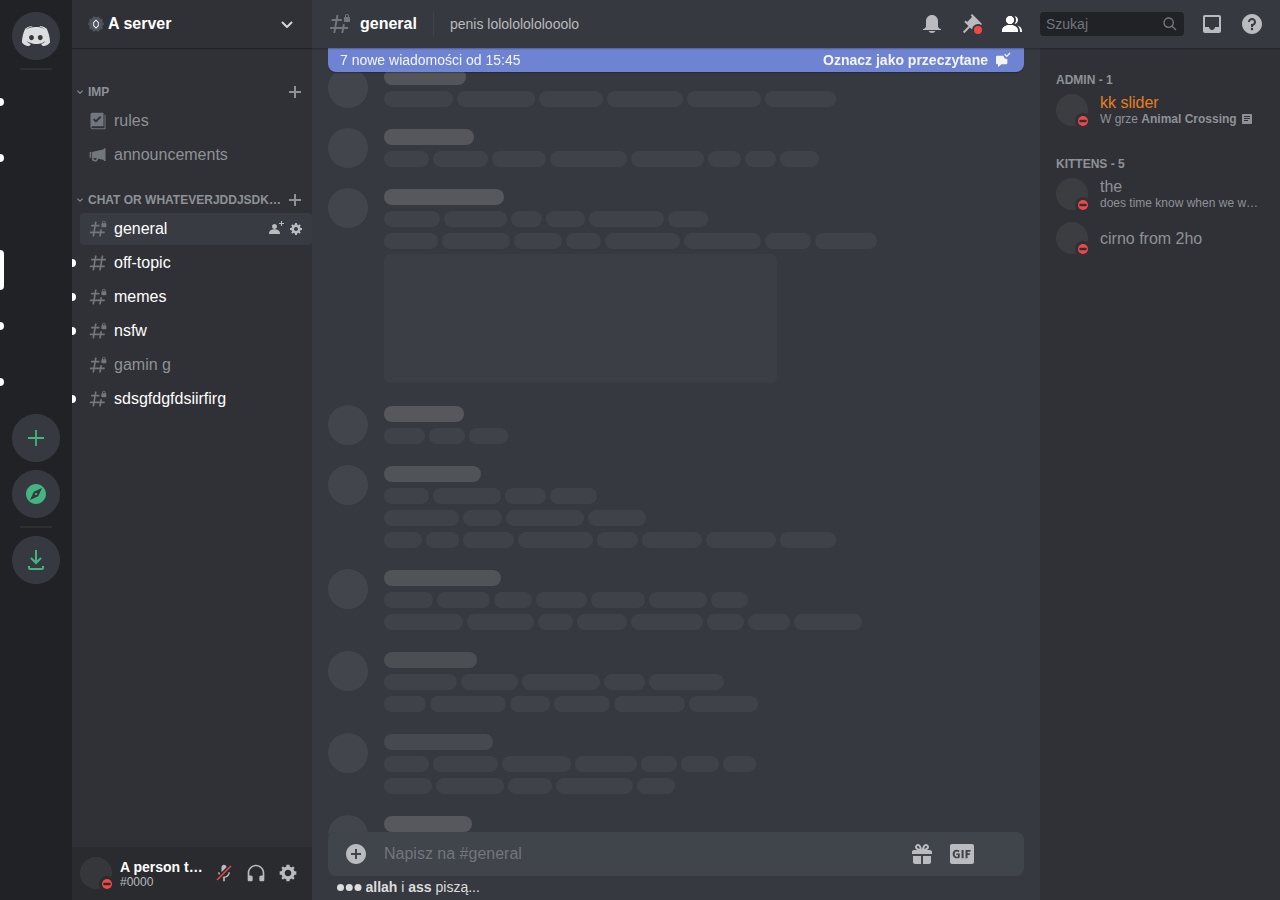
==== index.html @ 03fd3839 "Add files via upload" ====
<html style="font-size: 100%" class="full-motion theme-dark platform-web" data-rh="lang,style,class" lang="pl"><head>    <meta charset="utf-8">
    <meta content="width=device-width, initial-scale=1.0, maximum-scale=1, user-scalable=no" name="viewport">

    <!-- section:seometa -->
    <meta property="og:type" content="website">
    <meta property="og:site_name" content="Thiscord">
    <meta property="og:title" content="Thiscord - A New Way to Chat with Friends &amp; Communities">
    <meta property="og:description" content="Thiscord is the easiest way to communicate over voice, video, and text.  Chat, hang out, and stay close with your friends and communities."><meta property="og:image" content="./assets/banner.png">    <meta name="twitter:card" content="summary_large_image">
    <meta name="twitter:site" content="@Thiscord">
    <meta name="twitter:creator" content="@Thiscord">
    <!-- endsection -->
<link rel="stylesheet" href="0.e7748f007bf1c212897a.css">
<link rel="stylesheet" href="0.3ca5f64b5e0a1e3442a3.css">    <!-- section:title -->
    <title>#general</title>
    <!-- endsection -->
  <style data-emotion=""></style><script charset="utf-8" src="./assets/7c239d6e24c408e48fbf.js"></script><script charset="utf-8" src="./assets/e435ae4a3e01939d3317.js"></script><script charset="utf-8" src="./assets/89c0b098632aae2fc269.js"></script><script charset="utf-8" src="./assets/61c795a2381f1954f627.js"></script><script charset="utf-8" src="./assets/c9edb27abf38972c86e1.js"></script><script charset="utf-8" src="./assets/bcd9502af4425ff2505e.js"></script><script charset="utf-8" src="./assets/0b55af301a79abbf8b2b.js"></script><script charset="utf-8" src="./assets/f922c900ca04d5e0e042.js"></script><script charset="utf-8" src="./assets/f439440f28044a5ee03a.js"></script><script charset="utf-8" src="./assets/1455e11007c682b13a94.js"></script><script charset="utf-8" src="./assets/f5adeca1ab27303cfa9b.js"></script><script charset="utf-8" src="./assets/d5ed3ced7da26dd0bb86.js"></script><script charset="utf-8" src="./assets/eccf8c5d7948eb55501c.js"></script><link rel="icon" type="image/png" href="[data-uri]"></head>

  <body>
    <div id="app-mount" class="appMount-3lHmkl"><svg viewBox="0 0 1 1" style="position: absolute; pointer-events: none; top: -1px; left: -1px; width: 1px; height: 1px;" aria-hidden="true"><mask id="svg-mask-squircle" maskContentUnits="objectBoundingBox" viewBox="0 0 1 1"><path fill="white" d="M0 0.464C0 0.301585 0 0.220377 0.0316081 0.158343C0.0594114 0.103776 0.103776 0.0594114 0.158343 0.0316081C0.220377 0 0.301585 0 0.464 0H0.536C0.698415 0 0.779623 0 0.841657 0.0316081C0.896224 0.0594114 0.940589 0.103776 0.968392 0.158343C1 0.220377 1 0.301585 1 0.464V0.536C1 0.698415 1 0.779623 0.968392 0.841657C0.940589 0.896224 0.896224 0.940589 0.841657 0.968392C0.779623 1 0.698415 1 0.536 1H0.464C0.301585 1 0.220377 1 0.158343 0.968392C0.103776 0.940589 0.0594114 0.896224 0.0316081 0.841657C0 0.779623 0 0.698415 0 0.536V0.464Z"></path></mask><mask id="svg-mask-header-bar-badge" maskContentUnits="objectBoundingBox" viewBox="0 0 1 1"><rect fill="white" x="0" y="0" width="1" height="1"></rect><circle fill="black" cx="0.75" cy="0.75" r="0.25"></circle></mask><mask id="svg-mask-voice-user-summary-item" maskContentUnits="objectBoundingBox" viewBox="0 0 1 1"><rect fill="white" width="1" height="1"></rect><circle fill="black" cx="1.2083333333333333" cy="0.5" r="0.5416666666666666"></circle></mask><mask id="svg-mask-vertical-fade" maskContentUnits="objectBoundingBox" viewBox="0 0 1 1"><linearGradient id="svg-mask-vertical-fade-gradient" gradientTransform="rotate(90)" x1="0" x2="1" y1="0" y2="0"><stop offset="0%" stop-color="white"></stop><stop offset="100%" stop-color="black"></stop></linearGradient><rect fill="url(#svg-mask-vertical-fade-gradient)" x="0" y="0" width="1" height="1"></rect></mask><mask id="svg-mask-panel-button" maskContentUnits="objectBoundingBox" viewBox="0 0 1 1"><rect fill="white" x="0" y="0" width="1" height="1"></rect><circle fill="black" cx="0.75" cy="0.75" r="0.25"></circle></mask><mask id="svg-mask-channel-call-control-button" maskContentUnits="objectBoundingBox" viewBox="0 0 1 1"><circle fill="white" cx="0.5" cy="0.5" r="0.5"></circle><circle fill="black" cx="0.8214285714285714" cy="0.8214285714285714" r="0.25"></circle></mask><mask id="svg-mask-avatar-default" maskContentUnits="objectBoundingBox" viewBox="0 0 1 1"><circle fill="white" cx="0.5" cy="0.5" r="0.5"></circle></mask><mask id="svg-mask-avatar-status-round-16" maskContentUnits="objectBoundingBox" viewBox="0 0 1 1"><circle fill="white" cx="0.5" cy="0.5" r="0.5"></circle><circle fill="black" cx="0.8125" cy="0.8125" r="0.3125"></circle></mask><mask id="svg-mask-avatar-status-mobile-16" maskContentUnits="objectBoundingBox" viewBox="0 0 1 1"><circle fill="white" cx="0.5" cy="0.5" r="0.5"></circle><rect fill="black" x="0.5" y="0.3125" width="0.625" height="0.8125" rx="0.1625" ry="0.1625"></rect></mask><mask id="svg-mask-avatar-status-typing-16" maskContentUnits="objectBoundingBox" viewBox="0 0 1 1"><circle fill="white" cx="0.5" cy="0.5" r="0.5"></circle><rect fill="black" x="0.21875" y="0.5" width="1.1875" height="0.625" rx="0.3125" ry="0.3125"></rect></mask><mask id="svg-mask-avatar-status-round-24" maskContentUnits="objectBoundingBox" viewBox="0 0 1 1"><circle fill="white" cx="0.5" cy="0.5" r="0.5"></circle><circle fill="black" cx="0.8333333333333334" cy="0.8333333333333334" r="0.2916666666666667"></circle></mask><mask id="svg-mask-avatar-status-mobile-24" maskContentUnits="objectBoundingBox" viewBox="0 0 1 1"><circle fill="white" cx="0.5" cy="0.5" r="0.5"></circle><rect fill="black" x="0.5416666666666666" y="0.375" width="0.5833333333333334" height="0.75" rx="0.15" ry="0.15"></rect></mask><mask id="svg-mask-avatar-status-typing-24" maskContentUnits="objectBoundingBox" viewBox="0 0 1 1"><circle fill="white" cx="0.5" cy="0.5" r="0.5"></circle><rect fill="black" x="0.2916666666666667" y="0.5416666666666666" width="1.0833333333333333" height="0.5833333333333334" rx="0.2916666666666667" ry="0.2916666666666667"></rect></mask><mask id="svg-mask-avatar-status-round-32" maskContentUnits="objectBoundingBox" viewBox="0 0 1 1"><circle fill="white" cx="0.5" cy="0.5" r="0.5"></circle><circle fill="black" cx="0.84375" cy="0.84375" r="0.25"></circle></mask><mask id="svg-mask-avatar-status-mobile-32" maskContentUnits="objectBoundingBox" viewBox="0 0 1 1"><circle fill="white" cx="0.5" cy="0.5" r="0.5"></circle><rect fill="black" x="0.59375" y="0.4375" width="0.5" height="0.65625" rx="0.13125" ry="0.13125"></rect></mask><mask id="svg-mask-avatar-status-typing-32" maskContentUnits="objectBoundingBox" viewBox="0 0 1 1"><circle fill="white" cx="0.5" cy="0.5" r="0.5"></circle><rect fill="black" x="0.359375" y="0.59375" width="0.96875" height="0.5" rx="0.25" ry="0.25"></rect></mask><mask id="svg-mask-avatar-status-round-40" maskContentUnits="objectBoundingBox" viewBox="0 0 1 1"><circle fill="white" cx="0.5" cy="0.5" r="0.5"></circle><circle fill="black" cx="0.85" cy="0.85" r="0.25"></circle></mask><mask id="svg-mask-avatar-status-mobile-40" maskContentUnits="objectBoundingBox" viewBox="0 0 1 1"><circle fill="white" cx="0.5" cy="0.5" r="0.5"></circle><rect fill="black" x="0.6" y="0.45" width="0.5" height="0.65" rx="0.13" ry="0.13"></rect></mask><mask id="svg-mask-avatar-status-typing-40" maskContentUnits="objectBoundingBox" viewBox="0 0 1 1"><circle fill="white" cx="0.5" cy="0.5" r="0.5"></circle><rect fill="black" x="0.375" y="0.6" width="0.95" height="0.5" rx="0.25" ry="0.25"></rect></mask><mask id="svg-mask-avatar-status-round-80" maskContentUnits="objectBoundingBox" viewBox="0 0 1 1"><circle fill="white" cx="0.5" cy="0.5" r="0.5"></circle><circle fill="black" cx="0.85" cy="0.85" r="0.175"></circle></mask><mask id="svg-mask-avatar-status-mobile-80" maskContentUnits="objectBoundingBox" viewBox="0 0 1 1"><circle fill="white" cx="0.5" cy="0.5" r="0.5"></circle><rect fill="black" x="0.675" y="0.575" width="0.35" height="0.45" rx="0.09" ry="0.09"></rect></mask><mask id="svg-mask-avatar-status-typing-80" maskContentUnits="objectBoundingBox" viewBox="0 0 1 1"><circle fill="white" cx="0.5" cy="0.5" r="0.5"></circle><rect fill="black" x="0.525" y="0.675" width="0.65" height="0.35" rx="0.175" ry="0.175"></rect></mask><mask id="svg-mask-avatar-status-round-120" maskContentUnits="objectBoundingBox" viewBox="0 0 1 1"><circle fill="white" cx="0.5" cy="0.5" r="0.5"></circle><circle fill="black" cx="0.8333333333333334" cy="0.8333333333333334" r="0.16666666666666666"></circle></mask><mask id="svg-mask-avatar-status-mobile-120" maskContentUnits="objectBoundingBox" viewBox="0 0 1 1"><circle fill="white" cx="0.5" cy="0.5" r="0.5"></circle><rect fill="black" x="0.6666666666666666" y="0.5666666666666667" width="0.3333333333333333" height="0.43333333333333335" rx="0.08666666666666667" ry="0.08666666666666667"></rect></mask><mask id="svg-mask-avatar-status-typing-120" maskContentUnits="objectBoundingBox" viewBox="0 0 1 1"><circle fill="white" cx="0.5" cy="0.5" r="0.5"></circle><rect fill="black" x="0.5166666666666667" y="0.6666666666666666" width="0.6333333333333333" height="0.3333333333333333" rx="0.16666666666666666" ry="0.16666666666666666"></rect></mask><mask id="svg-mask-status-online-mobile" maskContentUnits="objectBoundingBox" viewBox="0 0 1 1"><rect fill="white" x="0" y="0" width="1" height="1" rx="0.1875" ry="0.125"></rect><rect fill="black" x="0.125" y="0.16666666666666666" width="0.75" height="0.5"></rect><ellipse fill="black" cx="0.5" cy="0.8333333333333334" rx="0.125" ry="0.08333333333333333"></ellipse></mask><mask id="svg-mask-status-online" maskContentUnits="objectBoundingBox" viewBox="0 0 1 1"><circle fill="white" cx="0.5" cy="0.5" r="0.5"></circle></mask><mask id="svg-mask-status-idle" maskContentUnits="objectBoundingBox" viewBox="0 0 1 1"><circle fill="white" cx="0.5" cy="0.5" r="0.5"></circle><circle fill="black" cx="0.25" cy="0.25" r="0.375"></circle></mask><mask id="svg-mask-status-dnd" maskContentUnits="objectBoundingBox" viewBox="0 0 1 1"><circle fill="white" cx="0.5" cy="0.5" r="0.5"></circle><rect fill="black" x="0.125" y="0.375" width="0.75" height="0.25" rx="0.125" ry="0.125"></rect></mask><mask id="svg-mask-status-offline" maskContentUnits="objectBoundingBox" viewBox="0 0 1 1"><circle fill="white" cx="0.5" cy="0.5" r="0.5"></circle><circle fill="black" cx="0.5" cy="0.5" r="0.25"></circle></mask><mask id="svg-mask-status-streaming" maskContentUnits="objectBoundingBox" viewBox="0 0 1 1"><circle fill="white" cx="0.5" cy="0.5" r="0.5"></circle><polygon fill="black" points="0.35,0.25 0.78301275,0.5 0.35,0.75"></polygon></mask><mask id="svg-mask-status-typing" maskContentUnits="objectBoundingBox" viewBox="0 0 1 1"><rect fill="white" cx="0" cy="0" width="1" height="1" ry="0.5" rx="0.2"></rect></mask><mask id="svg-mask-avatar-voice-call-80" maskContentUnits="objectBoundingBox" viewBox="0 0 1 1"><circle fill="white" cx="0.5" cy="0.5" r="0.5"></circle><circle fill="black" cx="0.85" cy="0.85" r="0.2"></circle></mask><mask id="svg-mask-sticker-rounded-rect" maskContentUnits="objectBoundingBox" viewBox="0 0 1 1"><path d="M0 0.26087C0 0.137894 0 0.0764069 0.0382035 0.0382035C0.0764069 0 0.137894 0 0.26087 0H0.73913C0.862106 0 0.923593 0 0.961797 0.0382035C1 0.0764069 1 0.137894 1 0.26087V0.73913C1 0.862106 1 0.923593 0.961797 0.961797C0.923593 1 0.862106 1 0.73913 1H0.26087C0.137894 1 0.0764069 1 0.0382035 0.961797C0 0.923593 0 0.862106 0 0.73913V0.26087Z" fill="white"></path></mask><mask id="svg-mask-chat-input-button-notification" maskContentUnits="objectBoundingBox" viewBox="0 0 1 1"><rect width="1" height="1" fill="white"></rect><circle cx="0.85" cy="0.85" r="0.25" fill="black"></circle></mask><mask id="svg-mask-sticker-shop-notification" maskContentUnits="objectBoundingBox" viewBox="0 0 1 1"><rect width="1" height="1" fill="white"></rect><circle cx="0.9" cy="0.9" r="0.5" fill="black"></circle></mask></svg><svg viewBox="0 0 1 1" style="position: absolute; pointer-events: none; top: -1px; left: -1px; width: 1px; height: 1px;" aria-hidden="true"><linearGradient id="bd1423a5-b748-4c27-b50b-d2b8ad9e6266"><stop stop-color="#738ef5"></stop><stop offset="1" stop-color="#b3aeff"></stop></linearGradient><linearGradient id="91e36945-c135-4ef6-9eb2-62bb76d18378"><stop stop-color="#b473f5"></stop><stop offset="1" stop-color="#e292aa"></stop></linearGradient><linearGradient id="cd86b80a-d62f-44d9-9fab-55e854cc5508"><stop stop-color="#3e70dd"></stop><stop offset="1" stop-color="#b377f3"></stop></linearGradient></svg><div style="position: fixed; opacity: 0; pointer-events: none;"></div><div class="app-1q1i1E"><div class="app-2rEoOp"><div class="bg-h5JY_x"></div><div class="layers-3iHuyZ layers-3q14ss"><div aria-hidden="false" class="layer-3QrUeG baseLayer-35bLyl"><div class="container-2lgZY8"><nav class="wrapper-1Rf91z guilds-1SWlCJ" aria-label="Pasek boczny serwerów"><ul role="tree" tabindex="0" data-list-id="guildsnav" aria-orientation="vertical" data-jump-section="global" class="tree-3tCaw8"><div class="unreadMentionsIndicatorTop-gA6RCh"><div class="bar-30k2ka unreadMentionsBar-1VrBNe unread-1xRYoj active-1SSsBb" aria-hidden="true" style="transform: translateY(-180%);"><span class="text-2e2ZyG"></span></div></div><div class="scroller-2TZvBN none-2Eo-qx scrollerBase-289Jih" style="overflow: hidden scroll; padding-right: 0px;" dir="ltr"><div class="tutorialContainer-1v44GL"><div class="listItem-2P_4kh"><div class="pill-2uzAFe wrapper-sa6paO" aria-hidden="true"></div><div class="listItemWrapper-3X98Pc"><div class="wrapper-25eVIn"><svg width="48" height="48" viewBox="0 0 48 48" class="svg-1X37T1" overflow="visible"><defs><g id="1c1576d0-3802-4a6e-b84e-0db7c99e9bb4-blob_mask"><path d="M48 24C48 37.2548 37.2548 48 24 48C10.7452 48 0 37.2548 0 24C0 10.7452 10.7452 0 24 0C37.2548 0 48 10.7452 48 24Z"></path></g><g id="1c1576d0-3802-4a6e-b84e-0db7c99e9bb4-upper_badge_masks"><rect x="28" y="-4" width="24" height="24" rx="12" ry="12" transform="translate(20 -20)"></rect></g><g id="1c1576d0-3802-4a6e-b84e-0db7c99e9bb4-lower_badge_masks"><rect x="28" y="28" width="24" height="24" rx="12" ry="12" transform="translate(20 20)"></rect></g></defs><mask id="1c1576d0-3802-4a6e-b84e-0db7c99e9bb4" fill="black" x="0" y="0" width="48" height="48"><use href="#1c1576d0-3802-4a6e-b84e-0db7c99e9bb4-blob_mask" fill="white"></use><use href="#1c1576d0-3802-4a6e-b84e-0db7c99e9bb4-upper_badge_masks" fill="black"></use><use href="#1c1576d0-3802-4a6e-b84e-0db7c99e9bb4-lower_badge_masks" fill="black"></use></mask><mask id="1c1576d0-3802-4a6e-b84e-0db7c99e9bb4-stroke_mask"><rect width="150%" height="150%" x="-25%" y="-25%" fill="white"></rect><use href="#1c1576d0-3802-4a6e-b84e-0db7c99e9bb4-upper_badge_masks" fill="black"></use><use href="#1c1576d0-3802-4a6e-b84e-0db7c99e9bb4-lower_badge_masks" fill="black"></use></mask><foreignObject mask="url(#1c1576d0-3802-4a6e-b84e-0db7c99e9bb4)" x="0" y="0" width="48" height="48"><div class="wrapper-1BJsBx" role="listitem" data-list-item-id="guildsnav___home" tabindex="-1" href="/channels/@me" aria-label="Strona główna"><div class="childWrapper-anI2G9"><svg class="homeIcon-tEMBK1" aria-hidden="false" width="28" height="20" viewBox="0 0 28 20"><path fill="currentColor" d="M20.6644 20C20.6644 20 19.8014 18.9762 19.0822 18.0714C22.2226 17.1905 23.4212 15.2381 23.4212 15.2381C22.4384 15.881 21.5034 16.3334 20.6644 16.6429C19.4658 17.1429 18.3151 17.4762 17.1884 17.6667C14.887 18.0953 12.7774 17.9762 10.9795 17.6429C9.61301 17.381 8.43836 17 7.45548 16.6191C6.90411 16.4048 6.30479 16.1429 5.70548 15.8096C5.63356 15.7619 5.56164 15.7381 5.48973 15.6905C5.44178 15.6667 5.41781 15.6429 5.39384 15.6191C4.96233 15.381 4.7226 15.2143 4.7226 15.2143C4.7226 15.2143 5.87329 17.1191 8.91781 18.0238C8.19863 18.9286 7.31164 20 7.31164 20C2.0137 19.8333 0 16.381 0 16.381C0 8.7144 3.45205 2.50017 3.45205 2.50017C6.90411 -0.07123 10.1884 0.000197861 10.1884 0.000197861L10.4281 0.285909C6.11301 1.52399 4.12329 3.40493 4.12329 3.40493C4.12329 3.40493 4.65068 3.11921 5.53767 2.71446C8.10274 1.59542 10.1404 1.2859 10.9795 1.21447C11.1233 1.19066 11.2432 1.16685 11.387 1.16685C12.8493 0.976379 14.5034 0.92876 16.2295 1.11923C18.5068 1.38114 20.9521 2.0478 23.4452 3.40493C23.4452 3.40493 21.5514 1.61923 17.476 0.381146L17.8116 0.000197861C17.8116 0.000197861 21.0959 -0.07123 24.5479 2.50017C24.5479 2.50017 28 8.7144 28 16.381C28 16.381 25.9623 19.8333 20.6644 20ZM9.51712 8.88106C8.15068 8.88106 7.07192 10.0715 7.07192 11.5239C7.07192 12.9763 8.17466 14.1667 9.51712 14.1667C10.8836 14.1667 11.9623 12.9763 11.9623 11.5239C11.9863 10.0715 10.8836 8.88106 9.51712 8.88106ZM18.2671 8.88106C16.9007 8.88106 15.8219 10.0715 15.8219 11.5239C15.8219 12.9763 16.9247 14.1667 18.2671 14.1667C19.6336 14.1667 20.7123 12.9763 20.7123 11.5239C20.7123 10.0715 19.6336 8.88106 18.2671 8.88106Z"></path></svg></div></div></foreignObject></svg></div></div></div></div><div class="listItem-2P_4kh"><div class="guildSeparator-3s64Iy"></div></div><div aria-label="Serwery"><div class="listItem-2P_4kh"><div class="pill-31IEus wrapper-sa6paO" aria-hidden="true"><span class="item-2hkk8m" style="opacity: 1; height: 8px; transform: none;"></span></div><div><div class="blobContainer-239gwq" draggable="true"><div class="wrapper-25eVIn"><svg width="48" height="48" viewBox="0 0 48 48" class="svg-1X37T1" overflow="visible"><defs><g id="1f2de2bf-51d3-43b0-a987-b7856248f793-blob_mask"><path d="M48 24C48 37.2548 37.2548 48 24 48C10.7452 48 0 37.2548 0 24C0 10.7452 10.7452 0 24 0C37.2548 0 48 10.7452 48 24Z"></path></g><g id="1f2de2bf-51d3-43b0-a987-b7856248f793-upper_badge_masks"><rect x="28" y="-4" width="24" height="24" rx="12" ry="12" transform="translate(20 -20)"></rect></g><g id="1f2de2bf-51d3-43b0-a987-b7856248f793-lower_badge_masks"><rect x="28" y="28" width="24" height="24" rx="12" ry="12" transform="translate(20 20)"></rect></g></defs><mask id="1f2de2bf-51d3-43b0-a987-b7856248f793" fill="black" x="0" y="0" width="48" height="48"><use href="#1f2de2bf-51d3-43b0-a987-b7856248f793-blob_mask" fill="white"></use><use href="#1f2de2bf-51d3-43b0-a987-b7856248f793-upper_badge_masks" fill="black"></use><use href="#1f2de2bf-51d3-43b0-a987-b7856248f793-lower_badge_masks" fill="black"></use></mask><mask id="1f2de2bf-51d3-43b0-a987-b7856248f793-stroke_mask"><rect width="150%" height="150%" x="-25%" y="-25%" fill="white"></rect><use href="#1f2de2bf-51d3-43b0-a987-b7856248f793-upper_badge_masks" fill="black"></use><use href="#1f2de2bf-51d3-43b0-a987-b7856248f793-lower_badge_masks" fill="black"></use></mask><foreignObject mask="url(#1f2de2bf-51d3-43b0-a987-b7856248f793)" x="0" y="0" width="48" height="48"><div class="wrapper-1BJsBx" role="treeitem" data-list-item-id="guildsnav___529415233899593732" tabindex="-1" href="/channels/529415233899593732/724055819548622968" aria-label="server"><img class="icon-27yU2q" alt="" aria-hidden="true" src="./assets/Yellow.png" width="48" height="48"></div></foreignObject></svg></div></div></div><div class="wrapper-2B2Wx1" aria-hidden="true"><span class="edge-1OJQxL"></span><span class="middle-3rAgAl"></span><span class="edge-1OJQxL"></span></div></div><div class="listItem-2P_4kh"><div class="pill-31IEus wrapper-sa6paO" aria-hidden="true"><span class="item-2hkk8m" style="opacity: 1; height: 8px; transform: none;"></span></div><div><div class="blobContainer-239gwq" draggable="true"><div class="wrapper-25eVIn"><svg width="48" height="48" viewBox="0 0 48 48" class="svg-1X37T1" overflow="visible"><defs><g id="2cd8d07e-49d7-40bc-a558-641d0ef4073a-blob_mask"><path d="M48 24C48 37.2548 37.2548 48 24 48C10.7452 48 0 37.2548 0 24C0 10.7452 10.7452 0 24 0C37.2548 0 48 10.7452 48 24Z"></path></g><g id="2cd8d07e-49d7-40bc-a558-641d0ef4073a-upper_badge_masks"><rect x="28" y="-4" width="24" height="24" rx="12" ry="12" transform="translate(20 -20)"></rect></g><g id="2cd8d07e-49d7-40bc-a558-641d0ef4073a-lower_badge_masks"><rect x="28" y="28" width="24" height="24" rx="12" ry="12" transform="translate(20 20)"></rect></g></defs><mask id="2cd8d07e-49d7-40bc-a558-641d0ef4073a" fill="black" x="0" y="0" width="48" height="48"><use href="#2cd8d07e-49d7-40bc-a558-641d0ef4073a-blob_mask" fill="white"></use><use href="#2cd8d07e-49d7-40bc-a558-641d0ef4073a-upper_badge_masks" fill="black"></use><use href="#2cd8d07e-49d7-40bc-a558-641d0ef4073a-lower_badge_masks" fill="black"></use></mask><mask id="2cd8d07e-49d7-40bc-a558-641d0ef4073a-stroke_mask"><rect width="150%" height="150%" x="-25%" y="-25%" fill="white"></rect><use href="#2cd8d07e-49d7-40bc-a558-641d0ef4073a-upper_badge_masks" fill="black"></use><use href="#2cd8d07e-49d7-40bc-a558-641d0ef4073a-lower_badge_masks" fill="black"></use></mask><foreignObject mask="url(#2cd8d07e-49d7-40bc-a558-641d0ef4073a)" x="0" y="0" width="48" height="48"><div class="wrapper-1BJsBx" role="treeitem" data-list-item-id="guildsnav___808067102074339338" tabindex="-1" href="/channels/808067102074339338/808366154330538045" aria-label="server"><img class="icon-27yU2q" alt="" aria-hidden="true" src="./assets/Yellow.png" width="48" height="48"></div></foreignObject></svg></div></div></div><div class="wrapper-2B2Wx1" aria-hidden="true"><span class="edge-1OJQxL"></span><span class="middle-3rAgAl"></span><span class="edge-1OJQxL"></span></div></div><div class="listItem-2P_4kh"><div class="pill-31IEus wrapper-sa6paO" aria-hidden="true"></div><div><div class="blobContainer-239gwq" draggable="true"><div class="wrapper-25eVIn"><svg width="48" height="48" viewBox="0 0 48 48" class="svg-1X37T1" overflow="visible"><defs><g id="33e401e4-fc95-4946-9b40-6c0e935b7471-blob_mask"><path d="M48 24C48 37.2548 37.2548 48 24 48C10.7452 48 0 37.2548 0 24C0 10.7452 10.7452 0 24 0C37.2548 0 48 10.7452 48 24Z"></path></g><g id="33e401e4-fc95-4946-9b40-6c0e935b7471-upper_badge_masks"><rect x="28" y="-4" width="24" height="24" rx="12" ry="12" transform="translate(20 -20)"></rect></g><g id="33e401e4-fc95-4946-9b40-6c0e935b7471-lower_badge_masks"><rect x="28" y="28" width="24" height="24" rx="12" ry="12" transform="translate(20 20)"></rect></g></defs><mask id="33e401e4-fc95-4946-9b40-6c0e935b7471" fill="black" x="0" y="0" width="48" height="48"><use href="#33e401e4-fc95-4946-9b40-6c0e935b7471-blob_mask" fill="white"></use><use href="#33e401e4-fc95-4946-9b40-6c0e935b7471-upper_badge_masks" fill="black"></use><use href="#33e401e4-fc95-4946-9b40-6c0e935b7471-lower_badge_masks" fill="black"></use></mask><mask id="33e401e4-fc95-4946-9b40-6c0e935b7471-stroke_mask"><rect width="150%" height="150%" x="-25%" y="-25%" fill="white"></rect><use href="#33e401e4-fc95-4946-9b40-6c0e935b7471-upper_badge_masks" fill="black"></use><use href="#33e401e4-fc95-4946-9b40-6c0e935b7471-lower_badge_masks" fill="black"></use></mask><foreignObject mask="url(#33e401e4-fc95-4946-9b40-6c0e935b7471)" x="0" y="0" width="48" height="48"><div class="wrapper-1BJsBx" role="treeitem" data-list-item-id="guildsnav___778332962897920040" tabindex="-1" href="/channels/778332962897920040/778334151447281714" aria-label="server"><img class="icon-27yU2q" alt="" aria-hidden="true" src="./assets/Yellow.png" width="48" height="48"></div></foreignObject></svg></div></div></div><div class="wrapper-2B2Wx1" aria-hidden="true"><span class="edge-1OJQxL"></span><span class="middle-3rAgAl"></span><span class="edge-1OJQxL"></span></div></div><div class="listItem-2P_4kh"><div class="pill-31IEus wrapper-sa6paO" aria-hidden="true"><span class="item-2hkk8m" style="opacity: 1; height: 40px; transform: none;"></span></div><div><div class="blobContainer-239gwq" draggable="true"><div class="wrapper-25eVIn"><svg width="48" height="48" viewBox="0 0 48 48" class="svg-1X37T1" overflow="visible"><defs><g id="59278ecb-9dce-4469-8afe-17d8858e7556-blob_mask"><path d="M0 24C0 16.5449 0 12.8174 1.21793 9.87706C2.84183 5.95662 5.95662 2.84183 9.87706 1.21793C12.8174 0 16.5449 0 24 0C31.4551 0 35.1826 0 38.1229 1.21793C42.0434 2.84183 45.1582 5.95662 46.7821 9.87706C48 12.8174 48 16.5449 48 24C48 31.4551 48 35.1826 46.7821 38.1229C45.1582 42.0434 42.0434 45.1582 38.1229 46.7821C35.1826 48 31.4551 48 24 48C16.5449 48 12.8174 48 9.87706 46.7821C5.95662 45.1582 2.84183 42.0434 1.21793 38.1229C0 35.1826 0 31.4551 0 24Z"></path></g><g id="59278ecb-9dce-4469-8afe-17d8858e7556-upper_badge_masks"><rect x="28" y="-4" width="24" height="24" rx="12" ry="12" transform="translate(20 -20)"></rect></g><g id="59278ecb-9dce-4469-8afe-17d8858e7556-lower_badge_masks"><rect x="28" y="28" width="24" height="24" rx="12" ry="12" transform="translate(20 20)"></rect></g></defs><mask id="59278ecb-9dce-4469-8afe-17d8858e7556" fill="black" x="0" y="0" width="48" height="48"><use href="#59278ecb-9dce-4469-8afe-17d8858e7556-blob_mask" fill="white"></use><use href="#59278ecb-9dce-4469-8afe-17d8858e7556-upper_badge_masks" fill="black"></use><use href="#59278ecb-9dce-4469-8afe-17d8858e7556-lower_badge_masks" fill="black"></use></mask><mask id="59278ecb-9dce-4469-8afe-17d8858e7556-stroke_mask"><rect width="150%" height="150%" x="-25%" y="-25%" fill="white"></rect><use href="#59278ecb-9dce-4469-8afe-17d8858e7556-upper_badge_masks" fill="black"></use><use href="#59278ecb-9dce-4469-8afe-17d8858e7556-lower_badge_masks" fill="black"></use></mask><foreignObject mask="url(#59278ecb-9dce-4469-8afe-17d8858e7556)" x="0" y="0" width="48" height="48"><div class="wrapper-1BJsBx selected-bZ3Lue" role="treeitem" data-list-item-id="guildsnav___777384344523505694" tabindex="-1" aria-label=" A server" href="#"><img class="icon-27yU2q" alt="" aria-hidden="true" src="./assets/Yellow.png" width="48" height="48"></div></foreignObject></svg></div></div></div><div class="wrapper-2B2Wx1" aria-hidden="true"><span class="edge-1OJQxL"></span><span class="middle-3rAgAl"></span><span class="edge-1OJQxL"></span></div></div><div class="listItem-2P_4kh"><div class="pill-31IEus wrapper-sa6paO" aria-hidden="true"><span class="item-2hkk8m" style="opacity: 1; height: 8px; transform: none;"></span></div><div><div class="blobContainer-239gwq" draggable="true"><div class="wrapper-25eVIn"><svg width="48" height="48" viewBox="0 0 48 48" class="svg-1X37T1" overflow="visible"><defs><g id="404d2ca6-b2ab-40e5-b899-1b21c91e4365-blob_mask"><path d="M48 24C48 37.2548 37.2548 48 24 48C10.7452 48 0 37.2548 0 24C0 10.7452 10.7452 0 24 0C37.2548 0 48 10.7452 48 24Z"></path></g><g id="404d2ca6-b2ab-40e5-b899-1b21c91e4365-upper_badge_masks"><rect x="28" y="-4" width="24" height="24" rx="12" ry="12" transform="translate(20 -20)"></rect></g><g id="404d2ca6-b2ab-40e5-b899-1b21c91e4365-lower_badge_masks"><rect x="28" y="28" width="24" height="24" rx="12" ry="12" transform="translate(20 20)"></rect></g></defs><mask id="404d2ca6-b2ab-40e5-b899-1b21c91e4365" fill="black" x="0" y="0" width="48" height="48"><use href="#404d2ca6-b2ab-40e5-b899-1b21c91e4365-blob_mask" fill="white"></use><use href="#404d2ca6-b2ab-40e5-b899-1b21c91e4365-upper_badge_masks" fill="black"></use><use href="#404d2ca6-b2ab-40e5-b899-1b21c91e4365-lower_badge_masks" fill="black"></use></mask><mask id="404d2ca6-b2ab-40e5-b899-1b21c91e4365-stroke_mask"><rect width="150%" height="150%" x="-25%" y="-25%" fill="white"></rect><use href="#404d2ca6-b2ab-40e5-b899-1b21c91e4365-upper_badge_masks" fill="black"></use><use href="#404d2ca6-b2ab-40e5-b899-1b21c91e4365-lower_badge_masks" fill="black"></use></mask><foreignObject mask="url(#404d2ca6-b2ab-40e5-b899-1b21c91e4365)" x="0" y="0" width="48" height="48"><div class="wrapper-1BJsBx" role="treeitem" data-list-item-id="guildsnav___627764286785060897" tabindex="-1" href="/channels/627764286785060897/627764286785060899" aria-label="server"><img class="icon-27yU2q" alt="" aria-hidden="true" src="./assets/Yellow.png" width="48" height="48"></div></foreignObject></svg></div></div></div><div class="wrapper-2B2Wx1" aria-hidden="true"><span class="edge-1OJQxL"></span><span class="middle-3rAgAl"></span><span class="edge-1OJQxL"></span></div></div><div class="listItem-2P_4kh"><div class="pill-31IEus wrapper-sa6paO" aria-hidden="true"><span class="item-2hkk8m" style="opacity: 1; height: 8px; transform: none;"></span></div><div><div class="blobContainer-239gwq" draggable="true"><div class="wrapper-25eVIn"><svg width="48" height="48" viewBox="0 0 48 48" class="svg-1X37T1" overflow="visible"><defs><g id="2fa05b66-70a1-4004-ac49-b908fc53f8be-blob_mask"><path d="M48 24C48 37.2548 37.2548 48 24 48C10.7452 48 0 37.2548 0 24C0 10.7452 10.7452 0 24 0C37.2548 0 48 10.7452 48 24Z"></path></g><g id="2fa05b66-70a1-4004-ac49-b908fc53f8be-upper_badge_masks"><rect x="28" y="-4" width="24" height="24" rx="12" ry="12" transform="translate(20 -20)"></rect></g><g id="2fa05b66-70a1-4004-ac49-b908fc53f8be-lower_badge_masks"><rect x="28" y="28" width="24" height="24" rx="12" ry="12" transform="translate(20 20)"></rect></g></defs><mask id="2fa05b66-70a1-4004-ac49-b908fc53f8be" fill="black" x="0" y="0" width="48" height="48"><use href="#2fa05b66-70a1-4004-ac49-b908fc53f8be-blob_mask" fill="white"></use><use href="#2fa05b66-70a1-4004-ac49-b908fc53f8be-upper_badge_masks" fill="black"></use><use href="#2fa05b66-70a1-4004-ac49-b908fc53f8be-lower_badge_masks" fill="black"></use></mask><mask id="2fa05b66-70a1-4004-ac49-b908fc53f8be-stroke_mask"><rect width="150%" height="150%" x="-25%" y="-25%" fill="white"></rect><use href="#2fa05b66-70a1-4004-ac49-b908fc53f8be-upper_badge_masks" fill="black"></use><use href="#2fa05b66-70a1-4004-ac49-b908fc53f8be-lower_badge_masks" fill="black"></use></mask><foreignObject mask="url(#2fa05b66-70a1-4004-ac49-b908fc53f8be)" x="0" y="0" width="48" height="48"><div class="wrapper-1BJsBx" role="treeitem" data-list-item-id="guildsnav___745349223561822369" tabindex="-1" href="/channels/745349223561822369/746083202371944520" aria-label="server"><img class="icon-27yU2q" alt="" aria-hidden="true" src="./assets/Yellow.png" width="48" height="48"></div></foreignObject></svg></div></div></div><div class="wrapper-2B2Wx1" aria-hidden="true"><span class="edge-1OJQxL"></span><span class="middle-3rAgAl"></span><span class="edge-1OJQxL"></span></div></div></div><div class="tutorialContainer-SGrQ1h"><div class="listItem-2P_4kh"><div class="pill-3YxEhL"><div class="wrapper-sa6paO" aria-hidden="true"></div></div><div class="listItemWrapper-3X98Pc"><div class="circleButtonMask-2VNJsN wrapper-25eVIn"><svg width="48" height="48" viewBox="0 0 48 48" class="svg-1X37T1" overflow="visible"><defs><g id="59b78051-93b3-4623-b33c-f30184b243ab-blob_mask"><path d="M48 24C48 37.2548 37.2548 48 24 48C10.7452 48 0 37.2548 0 24C0 10.7452 10.7452 0 24 0C37.2548 0 48 10.7452 48 24Z"></path></g><g id="59b78051-93b3-4623-b33c-f30184b243ab-upper_badge_masks"><rect x="28" y="-4" width="24" height="24" rx="12" ry="12" transform="translate(20 -20)"></rect></g><g id="59b78051-93b3-4623-b33c-f30184b243ab-lower_badge_masks"><rect x="28" y="28" width="24" height="24" rx="12" ry="12" transform="translate(20 20)"></rect></g></defs><mask id="59b78051-93b3-4623-b33c-f30184b243ab" fill="black" x="0" y="0" width="48" height="48"><use href="#59b78051-93b3-4623-b33c-f30184b243ab-blob_mask" fill="white"></use><use href="#59b78051-93b3-4623-b33c-f30184b243ab-upper_badge_masks" fill="black"></use><use href="#59b78051-93b3-4623-b33c-f30184b243ab-lower_badge_masks" fill="black"></use></mask><mask id="59b78051-93b3-4623-b33c-f30184b243ab-stroke_mask"><rect width="150%" height="150%" x="-25%" y="-25%" fill="white"></rect><use href="#59b78051-93b3-4623-b33c-f30184b243ab-upper_badge_masks" fill="black"></use><use href="#59b78051-93b3-4623-b33c-f30184b243ab-lower_badge_masks" fill="black"></use></mask><foreignObject mask="url(#59b78051-93b3-4623-b33c-f30184b243ab)" x="0" y="0" width="48" height="48"><div class="circleIconButton-jET_ig" aria-label="Dodaj serwer" role="listitem" data-list-item-id="guildsnav___create-join-button" tabindex="-1"><svg class="circleIcon-LvPL6c" aria-hidden="false" width="24" height="24" viewBox="0 0 24 24"><path fill="currentColor" d="M20 11.1111H12.8889V4H11.1111V11.1111H4V12.8889H11.1111V20H12.8889V12.8889H20V11.1111Z"></path></svg><div class="wrapper-2B2Wx1" aria-hidden="true"><span class="half-1OBsd2 higher-3RVLpi"></span></div></div></foreignObject></svg></div></div></div></div><div class="listItem-2P_4kh"><div class="pill-3YxEhL"><div class="wrapper-sa6paO" aria-hidden="true"></div></div><div class="listItemWrapper-3X98Pc"><div class="circleButtonMask-2VNJsN wrapper-25eVIn"><svg width="48" height="48" viewBox="0 0 48 48" class="svg-1X37T1" overflow="visible"><defs><g id="27a1af9f-8eee-455e-880c-4e2e44c7ffa0-blob_mask"><path d="M48 24C48 37.2548 37.2548 48 24 48C10.7452 48 0 37.2548 0 24C0 10.7452 10.7452 0 24 0C37.2548 0 48 10.7452 48 24Z"></path></g><g id="27a1af9f-8eee-455e-880c-4e2e44c7ffa0-upper_badge_masks"><rect x="28" y="-4" width="24" height="24" rx="12" ry="12" transform="translate(20 -20)"></rect></g><g id="27a1af9f-8eee-455e-880c-4e2e44c7ffa0-lower_badge_masks"><rect x="28" y="28" width="24" height="24" rx="12" ry="12" transform="translate(20 20)"></rect></g></defs><mask id="27a1af9f-8eee-455e-880c-4e2e44c7ffa0" fill="black" x="0" y="0" width="48" height="48"><use href="#27a1af9f-8eee-455e-880c-4e2e44c7ffa0-blob_mask" fill="white"></use><use href="#27a1af9f-8eee-455e-880c-4e2e44c7ffa0-upper_badge_masks" fill="black"></use><use href="#27a1af9f-8eee-455e-880c-4e2e44c7ffa0-lower_badge_masks" fill="black"></use></mask><mask id="27a1af9f-8eee-455e-880c-4e2e44c7ffa0-stroke_mask"><rect width="150%" height="150%" x="-25%" y="-25%" fill="white"></rect><use href="#27a1af9f-8eee-455e-880c-4e2e44c7ffa0-upper_badge_masks" fill="black"></use><use href="#27a1af9f-8eee-455e-880c-4e2e44c7ffa0-lower_badge_masks" fill="black"></use></mask><foreignObject mask="url(#27a1af9f-8eee-455e-880c-4e2e44c7ffa0)" x="0" y="0" width="48" height="48"><div class="circleIconButton-jET_ig" aria-label="Odkrywaj serwery publiczne" role="listitem" data-list-item-id="guildsnav___guild-discover-button" tabindex="-1"><svg aria-hidden="false" width="24" height="24" viewBox="0 0 24 24"><path fill="currentColor" d="M12 10.9C11.39 10.9 10.9 11.39 10.9 12C10.9 12.61 11.39 13.1 12 13.1C12.61 13.1 13.1 12.61 13.1 12C13.1 11.39 12.61 10.9 12 10.9ZM12 2C6.48 2 2 6.48 2 12C2 17.52 6.48 22 12 22C17.52 22 22 17.52 22 12C22 6.48 17.52 2 12 2ZM14.19 14.19L6 18L9.81 9.81L18 6L14.19 14.19Z"></path></svg></div></foreignObject></svg></div></div></div><div class="listItem-2P_4kh"><div class="guildSeparator-3s64Iy"></div></div><div class="listItem-2P_4kh"><div class="pill-3YxEhL"><div class="wrapper-sa6paO" aria-hidden="true"></div></div><div class="listItemWrapper-3X98Pc"><div class="circleButtonMask-2VNJsN wrapper-25eVIn"><svg width="48" height="48" viewBox="0 0 48 48" class="svg-1X37T1" overflow="visible"><defs><g id="059dc627-448f-4e0b-8eb0-d7d4a7620f01-blob_mask"><path d="M48 24C48 37.2548 37.2548 48 24 48C10.7452 48 0 37.2548 0 24C0 10.7452 10.7452 0 24 0C37.2548 0 48 10.7452 48 24Z"></path></g><g id="059dc627-448f-4e0b-8eb0-d7d4a7620f01-upper_badge_masks"><rect x="28" y="-4" width="24" height="24" rx="12" ry="12" transform="translate(20 -20)"></rect></g><g id="059dc627-448f-4e0b-8eb0-d7d4a7620f01-lower_badge_masks"><rect x="28" y="28" width="24" height="24" rx="12" ry="12" transform="translate(20 20)"></rect></g></defs><mask id="059dc627-448f-4e0b-8eb0-d7d4a7620f01" fill="black" x="0" y="0" width="48" height="48"><use href="#059dc627-448f-4e0b-8eb0-d7d4a7620f01-blob_mask" fill="white"></use><use href="#059dc627-448f-4e0b-8eb0-d7d4a7620f01-upper_badge_masks" fill="black"></use><use href="#059dc627-448f-4e0b-8eb0-d7d4a7620f01-lower_badge_masks" fill="black"></use></mask><mask id="059dc627-448f-4e0b-8eb0-d7d4a7620f01-stroke_mask"><rect width="150%" height="150%" x="-25%" y="-25%" fill="white"></rect><use href="#059dc627-448f-4e0b-8eb0-d7d4a7620f01-upper_badge_masks" fill="black"></use><use href="#059dc627-448f-4e0b-8eb0-d7d4a7620f01-lower_badge_masks" fill="black"></use></mask><foreignObject mask="url(#059dc627-448f-4e0b-8eb0-d7d4a7620f01)" x="0" y="0" width="48" height="48"><div class="circleIconButton-jET_ig" aria-label="Pobierz aplikacje" role="listitem" data-list-item-id="guildsnav___app-download-button" tabindex="-1"><svg class="circleIcon-LvPL6c" aria-hidden="false" width="24" height="24" viewBox="0 0 24 24"><path fill="currentColor" fill-rule="evenodd" clip-rule="evenodd" d="M16.293 9.293L17.707 10.707L12 16.414L6.29297 10.707L7.70697 9.293L11 12.586V2H13V12.586L16.293 9.293ZM18 20V18H20V20C20 21.102 19.104 22 18 22H6C4.896 22 4 21.102 4 20V18H6V20H18Z"></path></svg></div></foreignObject></svg></div></div></div><div aria-hidden="true" style="position: absolute; pointer-events: none; min-height: 0px; min-width: 1px; flex: 0 0 auto; height: 0px;"></div></div><div class="unreadMentionsIndicatorBottom-BXS58x"><div class="bar-30k2ka unreadMentionsBar-1VrBNe unread-1xRYoj active-1SSsBb" aria-hidden="true" style="transform: translateY(180%);"><span class="text-2e2ZyG"></span></div></div></ul></nav> <div class="base-3dtUhz"><div class="content-98HsJk"><div class="sidebar-2K8pFh"><nav class="container-3w7J-x" aria-label="A server (serwer)"><div class="container-1taM1r clickable-25tGDB" aria-controls="popout_2" aria-expanded="false" role="button" tabindex="0"><header class="header-2V-4Sw"><div class="guildIconContainer-2FW_iA"><div class="" aria-label="Poziom 1" role="button" tabindex="0"><div class="flowerStarContainer-3zDVtj iconBackgroundTierOne-2OQMBY" style="width: 16px; height: 16px;"><svg class="flowerStar-1GeTsn" aria-hidden="false" width="16" height="16" viewBox="0 0 16 15.2"><path fill="currentColor" fill-rule="evenodd" d="m16 7.6c0 .79-1.28 1.38-1.52 2.09s.44 2 0 2.59-1.84.35-2.46.8-.79 1.84-1.54 2.09-1.67-.8-2.47-.8-1.75 1-2.47.8-.92-1.64-1.54-2.09-2-.18-2.46-.8.23-1.84 0-2.59-1.54-1.3-1.54-2.09 1.28-1.38 1.52-2.09-.44-2 0-2.59 1.85-.35 2.48-.8.78-1.84 1.53-2.12 1.67.83 2.47.83 1.75-1 2.47-.8.91 1.64 1.53 2.09 2 .18 2.46.8-.23 1.84 0 2.59 1.54 1.3 1.54 2.09z"></path></svg><div class="childContainer-1wxZNh"><svg class="premiumGuildIconGem-DAxGL7 iconTierOne-s_oiRb" aria-hidden="false" width="6" height="11" viewBox="0 0 6 11"><path fill="currentColor" d="M3 0.625244L0 3.62524V7.62524L3 10.6252L6 7.62524V3.62524L3 0.625244ZM5 7.24524L3 9.24524L1 7.24524V4.04524L3 2.04524L5 4.04524V7.24524Z"></path></svg></div></div></div></div><h1 class="name-1jkAdW">A server</h1><svg width="18" height="18" class="button-1w5pas"><g fill="none" fill-rule="evenodd"><path d="M0 0h18v18H0"></path><path stroke="currentColor" d="M4.5 4.5l9 9" stroke-linecap="round"></path><path stroke="currentColor" d="M13.5 4.5l-9 9" stroke-linecap="round"></path></g></svg></header></div><div class="positionedContainer-3LNR6L"><div class="unreadTop-3rAB3r unread-15xhX5 container-35XQWE"><div class="bar-30k2ka unreadBar-3t3sYc unread-1xRYoj active-1SSsBb" aria-hidden="true" style="transform: translateY(-180%);"><span class="text-2e2ZyG">Nowe nieprzeczytane wiadomości</span></div></div></div><div class="scroller-RmtA4e thin-1ybCId scrollerBase-289Jih fade-2kXiP2" style="overflow: hidden scroll; padding-right: 0px;" aria-label="Kanały" orientation="vertical" id="channels" tabindex="0" data-jump-section="global"><div style="height: 1530px;" class="content-3YMskv"><div style="height: 0px;"></div><div style="height: 16px;"></div><div class="containerDefault-3tr_sE" draggable="true"><div class="iconVisibility-fhcwiH wrapper-PY0fhH clickable-536fPF" role="listitem"><div class="mainContent-2h-GEV" tabindex="-1" aria-expanded="true" role="button" aria-label="ffdfdfdf" data-list-item-id="#"><svg class="arrow-gKvcEx icon-2yIBmh" width="24" height="24" viewBox="0 0 24 24"><path fill="currentColor" fill-rule="evenodd" clip-rule="evenodd" d="M16.59 8.59004L12 13.17L7.41 8.59004L6 10L12 16L18 10L16.59 8.59004Z"></path></svg><h2 class="name-3l27Hl container-2ax-kl"><div class="overflow-WK9Ogt">imp</div></h2></div><div class="children-L002ao"><button aria-label="Utworzenie kanału" tabindex="-1" type="button" class="addButton-3bLyEA forceVisible-2L54of button-38aScr lookBlank-3eh9lL colorBrand-3pXr91 grow-q77ONN"><div class="contents-18-Yxp"><svg class="addButtonIcon-2CbG1X" aria-hidden="false" width="18" height="18" viewBox="0 0 18 18"><polygon fill-rule="nonzero" fill="currentColor" points="15 10 10 10 10 15 8 15 8 10 3 10 3 8 8 8 8 3 10 3 10 8 15 8"></polygon></svg></div></button></div></div></div><div class="containerDefault--pIXnN" draggable="true"><div class="iconVisibility-sTNpHs wrapper-2jXpOf" role="listitem"><div class="content-1x5b-n"><a href="/channels/777384344523505694/778048932802592808" role="link" class="mainContent-u_9PKf" data-list-item-id="channels___778048932802592808" tabindex="-1" aria-label="rules (kanał tekstowy)"><div class="iconContainer-1BBaeJ" aria-label="Zasady" role="button" tabindex="0"><svg width="24" height="24" viewBox="0 0 40 40" fill="none" class="icon-1DeIlz"><path fill="currentColor" fill-rule="evenodd" clip-rule="evenodd" d="M33 34.5833V7.49998H35V36.6666H9C6.791 36.6666 5 34.801 5 32.5V7.49998C5 5.19894 6.791 3.33331 9 3.33331H31V30.4166H9C7.8955 30.4166 7 31.3485 7 32.5C7 33.6515 7.8955 34.5833 9 34.5833H33ZM23.9718 9.99998L15.8889 17.9915L12.7086 14.8441L10 17.5058L15.8885 23.3333L26.6667 12.6669L23.9718 9.99998Z"></path></svg></div><div class="name-23GUGE overflow-WK9Ogt" aria-hidden="true">rules</div></a><div class="children-3rEycc"><div class="iconItem-F7GRxr iconBase-3LOlfs" aria-label="Tworzenie zaproszenia" tabindex="0" role="button"><svg class="actionIcon-PgcMM2" aria-hidden="true" width="16" height="16" viewBox="0 0 16 16"><path fill="currentColor" d="M14 2H16V3H14V5H13V3H11V2H13V0H14V2Z"></path><path fill="currentColor" d="M6.5 8.00667C7.88 8.00667 9 6.88667 9 5.50667C9 4.12667 7.88 3.00667 6.5 3.00667C5.12 3.00667 4 4.12667 4 5.50667C4 6.88667 5.12 8.00667 6.5 8.00667Z"></path><path fill="currentColor" d="M6.5 8.34C3.26 8.34 1 9.98666 1 12.34V13.0067H12V12.34C12 9.98 9.74 8.34 6.5 8.34Z"></path></svg></div><div class="iconItem-F7GRxr iconBase-3LOlfs" tabindex="0" aria-label="Edytuj kanał" role="button"><svg class="actionIcon-PgcMM2" aria-hidden="false" width="16" height="16" viewBox="0 0 16 16"><path fill="currentColor" fill-rule="evenodd" clip-rule="evenodd" d="M14 7V9C14 9 12.5867 9 12.5733 9.00667C12.42 9.58667 12.1733 10.1267 11.84 10.6067L12.74 11.5067L11.4933 12.7533L10.5933 11.8533C10.1133 12.1867 9.57334 12.44 8.99334 12.5867V14H6.99334V12.58C6.41334 12.4333 5.87334 12.18 5.39334 11.8467L4.49333 12.7467L3.24667 11.5L4.14667 10.6C3.81333 10.1267 3.56 9.58 3.41333 9H2V7H3.41333C3.56 6.42 3.81333 5.88 4.14667 5.4L3.24667 4.5L4.5 3.24667L5.4 4.14667C5.87334 3.81333 6.42 3.56 7 3.41333V2H9V3.41333C9.58 3.56667 10.12 3.81333 10.6 4.14667L11.5067 3.25333L12.7533 4.5L11.8533 5.4C12.1867 5.87334 12.44 6.42 12.5867 7H14ZM8 10C9.10457 10 10 9.10457 10 8C10 6.89543 9.10457 6 8 6C6.89543 6 6 6.89543 6 8C6 9.10457 6.89543 10 8 10Z"></path></svg></div></div></div></div></div><div class="containerDefault--pIXnN" draggable="true"><div class="iconVisibility-sTNpHs wrapper-2jXpOf" role="listitem"><div class="content-1x5b-n"><a href="/channels/777384344523505694/777397939046711316" role="link" class="mainContent-u_9PKf" data-list-item-id="channels___777397939046711316" tabindex="-1" aria-label="announcements (kanał ogłoszeniowy)"><div class="iconContainer-1BBaeJ" aria-label="Ogłoszenia" role="button" tabindex="0"><svg class="icon-1DeIlz" aria-hidden="false" width="16" height="16" viewBox="0 0 24 24"><path d="M3.9 8.26H2V15.2941H3.9V8.26Z" fill="currentColor"></path><path d="M19.1 4V5.12659L4.85 8.26447V18.1176C4.85 18.5496 5.1464 18.9252 5.5701 19.0315L9.3701 19.9727C9.4461 19.9906 9.524 20 9.6 20C9.89545 20 10.1776 19.8635 10.36 19.6235L12.7065 16.5242L19.1 17.9304V19.0588H21V4H19.1ZM9.2181 17.9944L6.75 17.3826V15.2113L10.6706 16.0753L9.2181 17.9944Z" fill="currentColor"></path></svg></div><div class="name-23GUGE overflow-WK9Ogt" aria-hidden="true">announcements</div></a><div class="children-3rEycc"><div class="iconItem-F7GRxr iconBase-3LOlfs" aria-label="Tworzenie zaproszenia" tabindex="0" role="button"><svg class="actionIcon-PgcMM2" aria-hidden="true" width="16" height="16" viewBox="0 0 16 16"><path fill="currentColor" d="M14 2H16V3H14V5H13V3H11V2H13V0H14V2Z"></path><path fill="currentColor" d="M6.5 8.00667C7.88 8.00667 9 6.88667 9 5.50667C9 4.12667 7.88 3.00667 6.5 3.00667C5.12 3.00667 4 4.12667 4 5.50667C4 6.88667 5.12 8.00667 6.5 8.00667Z"></path><path fill="currentColor" d="M6.5 8.34C3.26 8.34 1 9.98666 1 12.34V13.0067H12V12.34C12 9.98 9.74 8.34 6.5 8.34Z"></path></svg></div><div class="iconItem-F7GRxr iconBase-3LOlfs" tabindex="0" aria-label="Edytuj kanał" role="button"><svg class="actionIcon-PgcMM2" aria-hidden="false" width="16" height="16" viewBox="0 0 16 16"><path fill="currentColor" fill-rule="evenodd" clip-rule="evenodd" d="M14 7V9C14 9 12.5867 9 12.5733 9.00667C12.42 9.58667 12.1733 10.1267 11.84 10.6067L12.74 11.5067L11.4933 12.7533L10.5933 11.8533C10.1133 12.1867 9.57334 12.44 8.99334 12.5867V14H6.99334V12.58C6.41334 12.4333 5.87334 12.18 5.39334 11.8467L4.49333 12.7467L3.24667 11.5L4.14667 10.6C3.81333 10.1267 3.56 9.58 3.41333 9H2V7H3.41333C3.56 6.42 3.81333 5.88 4.14667 5.4L3.24667 4.5L4.5 3.24667L5.4 4.14667C5.87334 3.81333 6.42 3.56 7 3.41333V2H9V3.41333C9.58 3.56667 10.12 3.81333 10.6 4.14667L11.5067 3.25333L12.7533 4.5L11.8533 5.4C12.1867 5.87334 12.44 6.42 12.5867 7H14ZM8 10C9.10457 10 10 9.10457 10 8C10 6.89543 9.10457 6 8 6C6.89543 6 6 6.89543 6 8C6 9.10457 6.89543 10 8 10Z"></path></svg></div></div></div></div></div><div class="containerDefault-3tr_sE" draggable="true"><div class="iconVisibility-fhcwiH wrapper-PY0fhH clickable-536fPF" role="listitem"><div class="mainContent-2h-GEV" tabindex="-1" data-list-item-id="channels___777384344523505695" aria-label="General Channels (kategoria)" aria-expanded="true" role="button"><svg class="arrow-gKvcEx icon-2yIBmh" width="24" height="24" viewBox="0 0 24 24"><path fill="currentColor" fill-rule="evenodd" clip-rule="evenodd" d="M16.59 8.59004L12 13.17L7.41 8.59004L6 10L12 16L18 10L16.59 8.59004Z"></path></svg><h2 class="name-3l27Hl container-2ax-kl"><div class="overflow-WK9Ogt">chat or whateverjddjsdks;;///</div></h2></div><div class="children-L002ao"><button aria-label="Utworzenie kanału" tabindex="-1" type="button" class="addButton-3bLyEA forceVisible-2L54of button-38aScr lookBlank-3eh9lL colorBrand-3pXr91 grow-q77ONN"><div class="contents-18-Yxp"><svg class="addButtonIcon-2CbG1X" aria-hidden="false" width="18" height="18" viewBox="0 0 18 18"><polygon fill-rule="nonzero" fill="currentColor" points="15 10 10 10 10 15 8 15 8 10 3 10 3 8 8 8 8 3 10 3 10 8 15 8"></polygon></svg></div></button></div></div></div><div class="containerDefault--pIXnN selected-3LIHYU" draggable="true"><div class="iconVisibility-sTNpHs wrapper-2jXpOf modeSelected-346R90" role="listitem"><div class="content-1x5b-n"><a href="/channels/777384344523505694/777384344523505697" role="link" class="mainContent-u_9PKf" data-list-item-id="channels___777384344523505697" tabindex="-1" aria-label="nie przeczytano, general (kanał tekstowy)"><div class="iconContainer-1BBaeJ" aria-label="Tekstowy (ograniczony)" role="button" tabindex="0"><svg width="24" height="24" viewBox="0 0 24 24" class="icon-1DeIlz"><path fill="currentColor" d="M14 8C14 7.44772 13.5523 7 13 7H9.76001L10.3657 3.58738C10.4201 3.28107 10.1845 3 9.87344 3H8.88907C8.64664 3 8.43914 3.17391 8.39677 3.41262L7.76001 7H4.18011C3.93722 7 3.72946 7.17456 3.68759 7.41381L3.51259 8.41381C3.45905 8.71977 3.69449 9 4.00511 9H7.41001L6.35001 15H2.77011C2.52722 15 2.31946 15.1746 2.27759 15.4138L2.10259 16.4138C2.04905 16.7198 2.28449 17 2.59511 17H6.00001L5.39427 20.4126C5.3399 20.7189 5.57547 21 5.88657 21H6.87094C7.11337 21 7.32088 20.8261 7.36325 20.5874L8.00001 17H14L13.3943 20.4126C13.3399 20.7189 13.5755 21 13.8866 21H14.8709C15.1134 21 15.3209 20.8261 15.3632 20.5874L16 17H19.5799C19.8228 17 20.0306 16.8254 20.0724 16.5862L20.2474 15.5862C20.301 15.2802 20.0655 15 19.7549 15H16.35L16.6758 13.1558C16.7823 12.5529 16.3186 12 15.7063 12C15.2286 12 14.8199 12.3429 14.7368 12.8133L14.3504 15H8.35045L9.41045 9H13C13.5523 9 14 8.55228 14 8Z"></path><path fill="currentColor" d="M21.025 5V4C21.025 2.88 20.05 2 19 2C17.95 2 17 2.88 17 4V5C16.4477 5 16 5.44772 16 6V9C16 9.55228 16.4477 10 17 10H19H21C21.5523 10 22 9.55228 22 9V5.975C22 5.43652 21.5635 5 21.025 5ZM20 5H18V4C18 3.42857 18.4667 3 19 3C19.5333 3 20 3.42857 20 4V5Z"></path></svg></div><div class="name-23GUGE overflow-WK9Ogt" aria-hidden="true">general</div></a><div class="children-3rEycc"><div class="iconItem-F7GRxr iconBase-3LOlfs" aria-label="Tworzenie zaproszenia" tabindex="0" role="button"><svg class="actionIcon-PgcMM2" aria-hidden="true" width="16" height="16" viewBox="0 0 16 16"><path fill="currentColor" d="M14 2H16V3H14V5H13V3H11V2H13V0H14V2Z"></path><path fill="currentColor" d="M6.5 8.00667C7.88 8.00667 9 6.88667 9 5.50667C9 4.12667 7.88 3.00667 6.5 3.00667C5.12 3.00667 4 4.12667 4 5.50667C4 6.88667 5.12 8.00667 6.5 8.00667Z"></path><path fill="currentColor" d="M6.5 8.34C3.26 8.34 1 9.98666 1 12.34V13.0067H12V12.34C12 9.98 9.74 8.34 6.5 8.34Z"></path></svg></div><div class="iconItem-F7GRxr iconBase-3LOlfs" tabindex="0" aria-label="Edytuj kanał" role="button"><svg class="actionIcon-PgcMM2" aria-hidden="false" width="16" height="16" viewBox="0 0 16 16"><path fill="currentColor" fill-rule="evenodd" clip-rule="evenodd" d="M14 7V9C14 9 12.5867 9 12.5733 9.00667C12.42 9.58667 12.1733 10.1267 11.84 10.6067L12.74 11.5067L11.4933 12.7533L10.5933 11.8533C10.1133 12.1867 9.57334 12.44 8.99334 12.5867V14H6.99334V12.58C6.41334 12.4333 5.87334 12.18 5.39334 11.8467L4.49333 12.7467L3.24667 11.5L4.14667 10.6C3.81333 10.1267 3.56 9.58 3.41333 9H2V7H3.41333C3.56 6.42 3.81333 5.88 4.14667 5.4L3.24667 4.5L4.5 3.24667L5.4 4.14667C5.87334 3.81333 6.42 3.56 7 3.41333V2H9V3.41333C9.58 3.56667 10.12 3.81333 10.6 4.14667L11.5067 3.25333L12.7533 4.5L11.8533 5.4C12.1867 5.87334 12.44 6.42 12.5867 7H14ZM8 10C9.10457 10 10 9.10457 10 8C10 6.89543 9.10457 6 8 6C6.89543 6 6 6.89543 6 8C6 9.10457 6.89543 10 8 10Z"></path></svg></div></div></div></div></div><div class="containerDefault--pIXnN" draggable="true"><div class="iconVisibility-sTNpHs wrapper-2jXpOf modeUnread-1qO3K1" role="listitem"><div class="unread-2lAfLh"></div><div class="content-1x5b-n"><a href="/channels/777384344523505694/777386232468471850" role="link" class="mainContent-u_9PKf" data-list-item-id="channels___777386232468471850" tabindex="-1" aria-label="nie przeczytano, off-topic (kanał tekstowy)"><div class="iconContainer-1BBaeJ" aria-label="Tekstowy" role="button" tabindex="0"><svg width="24" height="24" viewBox="0 0 24 24" class="icon-1DeIlz"><path fill="currentColor" fill-rule="evenodd" clip-rule="evenodd" d="M5.88657 21C5.57547 21 5.3399 20.7189 5.39427 20.4126L6.00001 17H2.59511C2.28449 17 2.04905 16.7198 2.10259 16.4138L2.27759 15.4138C2.31946 15.1746 2.52722 15 2.77011 15H6.35001L7.41001 9H4.00511C3.69449 9 3.45905 8.71977 3.51259 8.41381L3.68759 7.41381C3.72946 7.17456 3.93722 7 4.18011 7H7.76001L8.39677 3.41262C8.43914 3.17391 8.64664 3 8.88907 3H9.87344C10.1845 3 10.4201 3.28107 10.3657 3.58738L9.76001 7H15.76L16.3968 3.41262C16.4391 3.17391 16.6466 3 16.8891 3H17.8734C18.1845 3 18.4201 3.28107 18.3657 3.58738L17.76 7H21.1649C21.4755 7 21.711 7.28023 21.6574 7.58619L21.4824 8.58619C21.4406 8.82544 21.2328 9 20.9899 9H17.41L16.35 15H19.7549C20.0655 15 20.301 15.2802 20.2474 15.5862L20.0724 16.5862C20.0306 16.8254 19.8228 17 19.5799 17H16L15.3632 20.5874C15.3209 20.8261 15.1134 21 14.8709 21H13.8866C13.5755 21 13.3399 20.7189 13.3943 20.4126L14 17H8.00001L7.36325 20.5874C7.32088 20.8261 7.11337 21 6.87094 21H5.88657ZM9.41045 9L8.35045 15H14.3504L15.4104 9H9.41045Z"></path></svg></div><div class="name-23GUGE overflow-WK9Ogt" aria-hidden="true">off-topic</div></a><div class="children-3rEycc"><div class="iconItem-F7GRxr iconBase-3LOlfs" aria-label="Tworzenie zaproszenia" tabindex="0" role="button"><svg class="actionIcon-PgcMM2" aria-hidden="true" width="16" height="16" viewBox="0 0 16 16"><path fill="currentColor" d="M14 2H16V3H14V5H13V3H11V2H13V0H14V2Z"></path><path fill="currentColor" d="M6.5 8.00667C7.88 8.00667 9 6.88667 9 5.50667C9 4.12667 7.88 3.00667 6.5 3.00667C5.12 3.00667 4 4.12667 4 5.50667C4 6.88667 5.12 8.00667 6.5 8.00667Z"></path><path fill="currentColor" d="M6.5 8.34C3.26 8.34 1 9.98666 1 12.34V13.0067H12V12.34C12 9.98 9.74 8.34 6.5 8.34Z"></path></svg></div><div class="iconItem-F7GRxr iconBase-3LOlfs" tabindex="0" aria-label="Edytuj kanał" role="button"><svg class="actionIcon-PgcMM2" aria-hidden="false" width="16" height="16" viewBox="0 0 16 16"><path fill="currentColor" fill-rule="evenodd" clip-rule="evenodd" d="M14 7V9C14 9 12.5867 9 12.5733 9.00667C12.42 9.58667 12.1733 10.1267 11.84 10.6067L12.74 11.5067L11.4933 12.7533L10.5933 11.8533C10.1133 12.1867 9.57334 12.44 8.99334 12.5867V14H6.99334V12.58C6.41334 12.4333 5.87334 12.18 5.39334 11.8467L4.49333 12.7467L3.24667 11.5L4.14667 10.6C3.81333 10.1267 3.56 9.58 3.41333 9H2V7H3.41333C3.56 6.42 3.81333 5.88 4.14667 5.4L3.24667 4.5L4.5 3.24667L5.4 4.14667C5.87334 3.81333 6.42 3.56 7 3.41333V2H9V3.41333C9.58 3.56667 10.12 3.81333 10.6 4.14667L11.5067 3.25333L12.7533 4.5L11.8533 5.4C12.1867 5.87334 12.44 6.42 12.5867 7H14ZM8 10C9.10457 10 10 9.10457 10 8C10 6.89543 9.10457 6 8 6C6.89543 6 6 6.89543 6 8C6 9.10457 6.89543 10 8 10Z"></path></svg></div></div></div></div></div><div class="containerDefault--pIXnN" draggable="true"><div class="iconVisibility-sTNpHs wrapper-2jXpOf modeUnread-1qO3K1" role="listitem"><div class="unread-2lAfLh"></div><div class="content-1x5b-n"><a href="/channels/777384344523505694/797718549569077278" role="link" class="mainContent-u_9PKf" data-list-item-id="channels___797718549569077278" tabindex="-1" aria-label="nie przeczytano, en-español (kanał tekstowy)"><div class="iconContainer-1BBaeJ" aria-label="Tekstowy (ograniczony)" role="button" tabindex="0"><svg width="24" height="24" viewBox="0 0 24 24" class="icon-1DeIlz"><path fill="currentColor" d="M14 8C14 7.44772 13.5523 7 13 7H9.76001L10.3657 3.58738C10.4201 3.28107 10.1845 3 9.87344 3H8.88907C8.64664 3 8.43914 3.17391 8.39677 3.41262L7.76001 7H4.18011C3.93722 7 3.72946 7.17456 3.68759 7.41381L3.51259 8.41381C3.45905 8.71977 3.69449 9 4.00511 9H7.41001L6.35001 15H2.77011C2.52722 15 2.31946 15.1746 2.27759 15.4138L2.10259 16.4138C2.04905 16.7198 2.28449 17 2.59511 17H6.00001L5.39427 20.4126C5.3399 20.7189 5.57547 21 5.88657 21H6.87094C7.11337 21 7.32088 20.8261 7.36325 20.5874L8.00001 17H14L13.3943 20.4126C13.3399 20.7189 13.5755 21 13.8866 21H14.8709C15.1134 21 15.3209 20.8261 15.3632 20.5874L16 17H19.5799C19.8228 17 20.0306 16.8254 20.0724 16.5862L20.2474 15.5862C20.301 15.2802 20.0655 15 19.7549 15H16.35L16.6758 13.1558C16.7823 12.5529 16.3186 12 15.7063 12C15.2286 12 14.8199 12.3429 14.7368 12.8133L14.3504 15H8.35045L9.41045 9H13C13.5523 9 14 8.55228 14 8Z"></path><path fill="currentColor" d="M21.025 5V4C21.025 2.88 20.05 2 19 2C17.95 2 17 2.88 17 4V5C16.4477 5 16 5.44772 16 6V9C16 9.55228 16.4477 10 17 10H19H21C21.5523 10 22 9.55228 22 9V5.975C22 5.43652 21.5635 5 21.025 5ZM20 5H18V4C18 3.42857 18.4667 3 19 3C19.5333 3 20 3.42857 20 4V5Z"></path></svg></div><div class="name-23GUGE overflow-WK9Ogt" aria-hidden="true">memes</div></a><div class="children-3rEycc"><div class="iconItem-F7GRxr iconBase-3LOlfs" aria-label="Tworzenie zaproszenia" tabindex="0" role="button"><svg class="actionIcon-PgcMM2" aria-hidden="true" width="16" height="16" viewBox="0 0 16 16"><path fill="currentColor" d="M14 2H16V3H14V5H13V3H11V2H13V0H14V2Z"></path><path fill="currentColor" d="M6.5 8.00667C7.88 8.00667 9 6.88667 9 5.50667C9 4.12667 7.88 3.00667 6.5 3.00667C5.12 3.00667 4 4.12667 4 5.50667C4 6.88667 5.12 8.00667 6.5 8.00667Z"></path><path fill="currentColor" d="M6.5 8.34C3.26 8.34 1 9.98666 1 12.34V13.0067H12V12.34C12 9.98 9.74 8.34 6.5 8.34Z"></path></svg></div><div class="iconItem-F7GRxr iconBase-3LOlfs" tabindex="0" aria-label="Edytuj kanał" role="button"><svg class="actionIcon-PgcMM2" aria-hidden="false" width="16" height="16" viewBox="0 0 16 16"><path fill="currentColor" fill-rule="evenodd" clip-rule="evenodd" d="M14 7V9C14 9 12.5867 9 12.5733 9.00667C12.42 9.58667 12.1733 10.1267 11.84 10.6067L12.74 11.5067L11.4933 12.7533L10.5933 11.8533C10.1133 12.1867 9.57334 12.44 8.99334 12.5867V14H6.99334V12.58C6.41334 12.4333 5.87334 12.18 5.39334 11.8467L4.49333 12.7467L3.24667 11.5L4.14667 10.6C3.81333 10.1267 3.56 9.58 3.41333 9H2V7H3.41333C3.56 6.42 3.81333 5.88 4.14667 5.4L3.24667 4.5L4.5 3.24667L5.4 4.14667C5.87334 3.81333 6.42 3.56 7 3.41333V2H9V3.41333C9.58 3.56667 10.12 3.81333 10.6 4.14667L11.5067 3.25333L12.7533 4.5L11.8533 5.4C12.1867 5.87334 12.44 6.42 12.5867 7H14ZM8 10C9.10457 10 10 9.10457 10 8C10 6.89543 9.10457 6 8 6C6.89543 6 6 6.89543 6 8C6 9.10457 6.89543 10 8 10Z"></path></svg></div></div></div></div></div><div class="containerDefault--pIXnN" draggable="true"><div class="iconVisibility-sTNpHs wrapper-2jXpOf modeUnread-1qO3K1" role="listitem"><div class="unread-2lAfLh"></div><div class="content-1x5b-n"><a href="/channels/777384344523505694/792139859174621234" role="link" class="mainContent-u_9PKf" data-list-item-id="channels___792139859174621234" tabindex="-1" aria-label="nie przeczytano, advertise (kanał tekstowy)"><div class="iconContainer-1BBaeJ" aria-label="Tekstowy (ograniczony)" role="button" tabindex="0"><svg width="24" height="24" viewBox="0 0 24 24" class="icon-1DeIlz"><path fill="currentColor" d="M14 8C14 7.44772 13.5523 7 13 7H9.76001L10.3657 3.58738C10.4201 3.28107 10.1845 3 9.87344 3H8.88907C8.64664 3 8.43914 3.17391 8.39677 3.41262L7.76001 7H4.18011C3.93722 7 3.72946 7.17456 3.68759 7.41381L3.51259 8.41381C3.45905 8.71977 3.69449 9 4.00511 9H7.41001L6.35001 15H2.77011C2.52722 15 2.31946 15.1746 2.27759 15.4138L2.10259 16.4138C2.04905 16.7198 2.28449 17 2.59511 17H6.00001L5.39427 20.4126C5.3399 20.7189 5.57547 21 5.88657 21H6.87094C7.11337 21 7.32088 20.8261 7.36325 20.5874L8.00001 17H14L13.3943 20.4126C13.3399 20.7189 13.5755 21 13.8866 21H14.8709C15.1134 21 15.3209 20.8261 15.3632 20.5874L16 17H19.5799C19.8228 17 20.0306 16.8254 20.0724 16.5862L20.2474 15.5862C20.301 15.2802 20.0655 15 19.7549 15H16.35L16.6758 13.1558C16.7823 12.5529 16.3186 12 15.7063 12C15.2286 12 14.8199 12.3429 14.7368 12.8133L14.3504 15H8.35045L9.41045 9H13C13.5523 9 14 8.55228 14 8Z"></path><path fill="currentColor" d="M21.025 5V4C21.025 2.88 20.05 2 19 2C17.95 2 17 2.88 17 4V5C16.4477 5 16 5.44772 16 6V9C16 9.55228 16.4477 10 17 10H19H21C21.5523 10 22 9.55228 22 9V5.975C22 5.43652 21.5635 5 21.025 5ZM20 5H18V4C18 3.42857 18.4667 3 19 3C19.5333 3 20 3.42857 20 4V5Z"></path></svg></div><div class="name-23GUGE overflow-WK9Ogt" aria-hidden="true">nsfw</div></a><div class="children-3rEycc"><div class="iconItem-F7GRxr iconBase-3LOlfs" aria-label="Tworzenie zaproszenia" tabindex="0" role="button"><svg class="actionIcon-PgcMM2" aria-hidden="true" width="16" height="16" viewBox="0 0 16 16"><path fill="currentColor" d="M14 2H16V3H14V5H13V3H11V2H13V0H14V2Z"></path><path fill="currentColor" d="M6.5 8.00667C7.88 8.00667 9 6.88667 9 5.50667C9 4.12667 7.88 3.00667 6.5 3.00667C5.12 3.00667 4 4.12667 4 5.50667C4 6.88667 5.12 8.00667 6.5 8.00667Z"></path><path fill="currentColor" d="M6.5 8.34C3.26 8.34 1 9.98666 1 12.34V13.0067H12V12.34C12 9.98 9.74 8.34 6.5 8.34Z"></path></svg></div><div class="iconItem-F7GRxr iconBase-3LOlfs" tabindex="0" aria-label="Edytuj kanał" role="button"><svg class="actionIcon-PgcMM2" aria-hidden="false" width="16" height="16" viewBox="0 0 16 16"><path fill="currentColor" fill-rule="evenodd" clip-rule="evenodd" d="M14 7V9C14 9 12.5867 9 12.5733 9.00667C12.42 9.58667 12.1733 10.1267 11.84 10.6067L12.74 11.5067L11.4933 12.7533L10.5933 11.8533C10.1133 12.1867 9.57334 12.44 8.99334 12.5867V14H6.99334V12.58C6.41334 12.4333 5.87334 12.18 5.39334 11.8467L4.49333 12.7467L3.24667 11.5L4.14667 10.6C3.81333 10.1267 3.56 9.58 3.41333 9H2V7H3.41333C3.56 6.42 3.81333 5.88 4.14667 5.4L3.24667 4.5L4.5 3.24667L5.4 4.14667C5.87334 3.81333 6.42 3.56 7 3.41333V2H9V3.41333C9.58 3.56667 10.12 3.81333 10.6 4.14667L11.5067 3.25333L12.7533 4.5L11.8533 5.4C12.1867 5.87334 12.44 6.42 12.5867 7H14ZM8 10C9.10457 10 10 9.10457 10 8C10 6.89543 9.10457 6 8 6C6.89543 6 6 6.89543 6 8C6 9.10457 6.89543 10 8 10Z"></path></svg></div></div></div></div></div><div class="containerDefault--pIXnN" draggable="true"><div class="iconVisibility-sTNpHs wrapper-2jXpOf" role="listitem"><div class="content-1x5b-n"><a href="/channels/777384344523505694/795096364669337607" role="link" class="mainContent-u_9PKf" data-list-item-id="channels___795096364669337607" tabindex="-1" aria-label="volunteer-to-translate (kanał tekstowy)"><div class="iconContainer-1BBaeJ" aria-label="Tekstowy (ograniczony)" role="button" tabindex="0"><svg width="24" height="24" viewBox="0 0 24 24" class="icon-1DeIlz"><path fill="currentColor" d="M14 8C14 7.44772 13.5523 7 13 7H9.76001L10.3657 3.58738C10.4201 3.28107 10.1845 3 9.87344 3H8.88907C8.64664 3 8.43914 3.17391 8.39677 3.41262L7.76001 7H4.18011C3.93722 7 3.72946 7.17456 3.68759 7.41381L3.51259 8.41381C3.45905 8.71977 3.69449 9 4.00511 9H7.41001L6.35001 15H2.77011C2.52722 15 2.31946 15.1746 2.27759 15.4138L2.10259 16.4138C2.04905 16.7198 2.28449 17 2.59511 17H6.00001L5.39427 20.4126C5.3399 20.7189 5.57547 21 5.88657 21H6.87094C7.11337 21 7.32088 20.8261 7.36325 20.5874L8.00001 17H14L13.3943 20.4126C13.3399 20.7189 13.5755 21 13.8866 21H14.8709C15.1134 21 15.3209 20.8261 15.3632 20.5874L16 17H19.5799C19.8228 17 20.0306 16.8254 20.0724 16.5862L20.2474 15.5862C20.301 15.2802 20.0655 15 19.7549 15H16.35L16.6758 13.1558C16.7823 12.5529 16.3186 12 15.7063 12C15.2286 12 14.8199 12.3429 14.7368 12.8133L14.3504 15H8.35045L9.41045 9H13C13.5523 9 14 8.55228 14 8Z"></path><path fill="currentColor" d="M21.025 5V4C21.025 2.88 20.05 2 19 2C17.95 2 17 2.88 17 4V5C16.4477 5 16 5.44772 16 6V9C16 9.55228 16.4477 10 17 10H19H21C21.5523 10 22 9.55228 22 9V5.975C22 5.43652 21.5635 5 21.025 5ZM20 5H18V4C18 3.42857 18.4667 3 19 3C19.5333 3 20 3.42857 20 4V5Z"></path></svg></div><div class="name-23GUGE overflow-WK9Ogt" aria-hidden="true">gamin g</div></a><div class="children-3rEycc"><div class="iconItem-F7GRxr iconBase-3LOlfs" aria-label="Tworzenie zaproszenia" tabindex="0" role="button"><svg class="actionIcon-PgcMM2" aria-hidden="true" width="16" height="16" viewBox="0 0 16 16"><path fill="currentColor" d="M14 2H16V3H14V5H13V3H11V2H13V0H14V2Z"></path><path fill="currentColor" d="M6.5 8.00667C7.88 8.00667 9 6.88667 9 5.50667C9 4.12667 7.88 3.00667 6.5 3.00667C5.12 3.00667 4 4.12667 4 5.50667C4 6.88667 5.12 8.00667 6.5 8.00667Z"></path><path fill="currentColor" d="M6.5 8.34C3.26 8.34 1 9.98666 1 12.34V13.0067H12V12.34C12 9.98 9.74 8.34 6.5 8.34Z"></path></svg></div><div class="iconItem-F7GRxr iconBase-3LOlfs" tabindex="0" aria-label="Edytuj kanał" role="button"><svg class="actionIcon-PgcMM2" aria-hidden="false" width="16" height="16" viewBox="0 0 16 16"><path fill="currentColor" fill-rule="evenodd" clip-rule="evenodd" d="M14 7V9C14 9 12.5867 9 12.5733 9.00667C12.42 9.58667 12.1733 10.1267 11.84 10.6067L12.74 11.5067L11.4933 12.7533L10.5933 11.8533C10.1133 12.1867 9.57334 12.44 8.99334 12.5867V14H6.99334V12.58C6.41334 12.4333 5.87334 12.18 5.39334 11.8467L4.49333 12.7467L3.24667 11.5L4.14667 10.6C3.81333 10.1267 3.56 9.58 3.41333 9H2V7H3.41333C3.56 6.42 3.81333 5.88 4.14667 5.4L3.24667 4.5L4.5 3.24667L5.4 4.14667C5.87334 3.81333 6.42 3.56 7 3.41333V2H9V3.41333C9.58 3.56667 10.12 3.81333 10.6 4.14667L11.5067 3.25333L12.7533 4.5L11.8533 5.4C12.1867 5.87334 12.44 6.42 12.5867 7H14ZM8 10C9.10457 10 10 9.10457 10 8C10 6.89543 9.10457 6 8 6C6.89543 6 6 6.89543 6 8C6 9.10457 6.89543 10 8 10Z"></path></svg></div></div></div></div></div><div class="containerDefault--pIXnN" draggable="true"><div class="iconVisibility-sTNpHs wrapper-2jXpOf modeUnread-1qO3K1" role="listitem"><div class="unread-2lAfLh"></div><div class="content-1x5b-n"><a role="link" class="mainContent-u_9PKf" data-list-item-id="channels___778050270265475103" tabindex="-1" aria-label="nnjnjnj" href=""><div class="iconContainer-1BBaeJ" aria-label="Tekstowy (ograniczony)" role="button" tabindex="0"><svg width="24" height="24" viewBox="0 0 24 24" class="icon-1DeIlz"><path fill="currentColor" d="M14 8C14 7.44772 13.5523 7 13 7H9.76001L10.3657 3.58738C10.4201 3.28107 10.1845 3 9.87344 3H8.88907C8.64664 3 8.43914 3.17391 8.39677 3.41262L7.76001 7H4.18011C3.93722 7 3.72946 7.17456 3.68759 7.41381L3.51259 8.41381C3.45905 8.71977 3.69449 9 4.00511 9H7.41001L6.35001 15H2.77011C2.52722 15 2.31946 15.1746 2.27759 15.4138L2.10259 16.4138C2.04905 16.7198 2.28449 17 2.59511 17H6.00001L5.39427 20.4126C5.3399 20.7189 5.57547 21 5.88657 21H6.87094C7.11337 21 7.32088 20.8261 7.36325 20.5874L8.00001 17H14L13.3943 20.4126C13.3399 20.7189 13.5755 21 13.8866 21H14.8709C15.1134 21 15.3209 20.8261 15.3632 20.5874L16 17H19.5799C19.8228 17 20.0306 16.8254 20.0724 16.5862L20.2474 15.5862C20.301 15.2802 20.0655 15 19.7549 15H16.35L16.6758 13.1558C16.7823 12.5529 16.3186 12 15.7063 12C15.2286 12 14.8199 12.3429 14.7368 12.8133L14.3504 15H8.35045L9.41045 9H13C13.5523 9 14 8.55228 14 8Z"></path><path fill="currentColor" d="M21.025 5V4C21.025 2.88 20.05 2 19 2C17.95 2 17 2.88 17 4V5C16.4477 5 16 5.44772 16 6V9C16 9.55228 16.4477 10 17 10H19H21C21.5523 10 22 9.55228 22 9V5.975C22 5.43652 21.5635 5 21.025 5ZM20 5H18V4C18 3.42857 18.4667 3 19 3C19.5333 3 20 3.42857 20 4V5Z"></path></svg></div><div class="name-23GUGE overflow-WK9Ogt" aria-hidden="true">sdsgfdgfdsiirfirg</div></a><div class="children-3rEycc"><div class="iconItem-F7GRxr iconBase-3LOlfs" aria-label="Tworzenie zaproszenia" tabindex="0" role="button"><svg class="actionIcon-PgcMM2" aria-hidden="true" width="16" height="16" viewBox="0 0 16 16"><path fill="currentColor" d="M14 2H16V3H14V5H13V3H11V2H13V0H14V2Z"></path><path fill="currentColor" d="M6.5 8.00667C7.88 8.00667 9 6.88667 9 5.50667C9 4.12667 7.88 3.00667 6.5 3.00667C5.12 3.00667 4 4.12667 4 5.50667C4 6.88667 5.12 8.00667 6.5 8.00667Z"></path><path fill="currentColor" d="M6.5 8.34C3.26 8.34 1 9.98666 1 12.34V13.0067H12V12.34C12 9.98 9.74 8.34 6.5 8.34Z"></path></svg></div><div class="iconItem-F7GRxr iconBase-3LOlfs" tabindex="0" aria-label="Edytuj kanał" role="button"><svg class="actionIcon-PgcMM2" aria-hidden="false" width="16" height="16" viewBox="0 0 16 16"><path fill="currentColor" fill-rule="evenodd" clip-rule="evenodd" d="M14 7V9C14 9 12.5867 9 12.5733 9.00667C12.42 9.58667 12.1733 10.1267 11.84 10.6067L12.74 11.5067L11.4933 12.7533L10.5933 11.8533C10.1133 12.1867 9.57334 12.44 8.99334 12.5867V14H6.99334V12.58C6.41334 12.4333 5.87334 12.18 5.39334 11.8467L4.49333 12.7467L3.24667 11.5L4.14667 10.6C3.81333 10.1267 3.56 9.58 3.41333 9H2V7H3.41333C3.56 6.42 3.81333 5.88 4.14667 5.4L3.24667 4.5L4.5 3.24667L5.4 4.14667C5.87334 3.81333 6.42 3.56 7 3.41333V2H9V3.41333C9.58 3.56667 10.12 3.81333 10.6 4.14667L11.5067 3.25333L12.7533 4.5L11.8533 5.4C12.1867 5.87334 12.44 6.42 12.5867 7H14ZM8 10C9.10457 10 10 9.10457 10 8C10 6.89543 9.10457 6 8 6C6.89543 6 6 6.89543 6 8C6 9.10457 6.89543 10 8 10Z"></path></svg></div></div></div></div></div></div></div><div class="unreadBottom-1_LF_w unread-15xhX5 container-35XQWE"><div class="bar-30k2ka unreadBar-3t3sYc unread-1xRYoj active-1SSsBb" aria-hidden="true" style="transform: translateY(180%);"><span class="text-2e2ZyG">Nowe nieprzeczytane wiadomości</span></div></div> </nav><section class="panels-j1Uci_" aria-label="Obszar użytkownika"><div class="wrapper-24pKcD"></div><div class="container-3baos1"><div class="avatarWrapper-2yR4wp" aria-controls="popout_4" aria-expanded="false" aria-label="Ustaw status" role="button" tabindex="0"><div class="avatar-SmRMf2 wrapper-3t9DeA" style="width: 32px; height: 32px;" role="img" aria-label="A person thats epic, Nie przeszkadzać" aria-hidden="false"><svg width="40" height="32" viewBox="0 0 40 32" class="mask-1l8v16 svg-2V3M55" aria-hidden="true"><foreignObject x="0" y="0" width="32" height="32" mask="url(#svg-mask-avatar-status-round-32)"><img alt=" " class="avatar-VxgULZ" aria-hidden="true" src="https://giantbomb1.cbsistatic.com/uploads/square_tiny/2/26644/853759-cirno.jpg"></foreignObject><rect width="10" height="10" x="22" y="22" fill="#f04747" mask="url(#svg-mask-status-dnd)" class="pointerEvents-2zdfdO"></rect></svg></div></div><div class="nameTag-3uD-yy canCopy-2VBT7N" aria-label="Kliknij, by skopiować nazwę użytkownika" role="button" tabindex="0"><div class="colorStandard-2KCXvj size14-e6ZScH usernameContainer-1fp4nu"><div class="size14-e6ZScH title-eS5yk3">A person thats epic</div></div><div class="size12-3cLvbJ subtext-3CDbHg">#0000</div></div><div style="flex: 0 1 auto;" class="flex-1xMQg5 flex-1O1GKY horizontal-1ae9ci horizontal-2EEEnY flex-1O1GKY directionRow-3v3tfG justifyStart-2NDFzi alignStretch-DpGPf3 noWrap-3jynv6"><button aria-label="Wycisz" role="switch" aria-checked="true" type="button" class="button-14-BFJ enabled-2cQ-u7 button-38aScr lookBlank-3eh9lL colorBrand-3pXr91 grow-q77ONN"><div class="contents-18-Yxp"><svg aria-hidden="false" width="20" height="20" viewBox="0 0 24 24"><path d="M6.7 11H5C5 12.19 5.34 13.3 5.9 14.28L7.13 13.05C6.86 12.43 6.7 11.74 6.7 11Z" fill="currentColor"></path><path d="M9.01 11.085C9.015 11.1125 9.02 11.14 9.02 11.17L15 5.18V5C15 3.34 13.66 2 12 2C10.34 2 9 3.34 9 5V11C9 11.03 9.005 11.0575 9.01 11.085Z" fill="currentColor"></path><path d="M11.7237 16.0927L10.9632 16.8531L10.2533 17.5688C10.4978 17.633 10.747 17.6839 11 17.72V22H13V17.72C16.28 17.23 19 14.41 19 11H17.3C17.3 14 14.76 16.1 12 16.1C11.9076 16.1 11.8155 16.0975 11.7237 16.0927Z" fill="currentColor"></path><path d="M21 4.27L19.73 3L3 19.73L4.27 21L8.46 16.82L9.69 15.58L11.35 13.92L14.99 10.28L21 4.27Z" class="strikethrough-1n4ekb" fill="currentColor"></path></svg></div></button><button aria-label="Wyłącz dźwięk" role="switch" aria-checked="false" type="button" class="button-14-BFJ enabled-2cQ-u7 button-38aScr lookBlank-3eh9lL colorBrand-3pXr91 grow-q77ONN"><div class="contents-18-Yxp"><svg aria-hidden="false" width="20" height="20" viewBox="0 0 24 24"><svg width="24" height="24" viewBox="0 0 24 24"><path d="M12 2.00305C6.486 2.00305 2 6.48805 2 12.0031V20.0031C2 21.1071 2.895 22.0031 4 22.0031H6C7.104 22.0031 8 21.1071 8 20.0031V17.0031C8 15.8991 7.104 15.0031 6 15.0031H4V12.0031C4 7.59105 7.589 4.00305 12 4.00305C16.411 4.00305 20 7.59105 20 12.0031V15.0031H18C16.896 15.0031 16 15.8991 16 17.0031V20.0031C16 21.1071 16.896 22.0031 18 22.0031H20C21.104 22.0031 22 21.1071 22 20.0031V12.0031C22 6.48805 17.514 2.00305 12 2.00305Z" fill="currentColor"></path></svg></svg></div></button><button aria-label="Ustawienia użytkownika" type="button" class="button-14-BFJ enabled-2cQ-u7 button-38aScr lookBlank-3eh9lL colorBrand-3pXr91 grow-q77ONN"><div class="contents-18-Yxp"><svg aria-hidden="false" width="20" height="20" viewBox="0 0 24 24"><path fill="currentColor" fill-rule="evenodd" clip-rule="evenodd" d="M19.738 10H22V14H19.739C19.498 14.931 19.1 15.798 18.565 16.564L20 18L18 20L16.565 18.564C15.797 19.099 14.932 19.498 14 19.738V22H10V19.738C9.069 19.498 8.203 19.099 7.436 18.564L6 20L4 18L5.436 16.564C4.901 15.799 4.502 14.932 4.262 14H2V10H4.262C4.502 9.068 4.9 8.202 5.436 7.436L4 6L6 4L7.436 5.436C8.202 4.9 9.068 4.502 10 4.262V2H14V4.261C14.932 4.502 15.797 4.9 16.565 5.435L18 3.999L20 5.999L18.564 7.436C19.099 8.202 19.498 9.069 19.738 10ZM12 16C14.2091 16 16 14.2091 16 12C16 9.79086 14.2091 8 12 8C9.79086 8 8 9.79086 8 12C8 14.2091 9.79086 16 12 16Z"></path></svg></div></button></div></div></section></div><div class="chat-3bRxxu"><section class="title-3qD0b- container-1r6BKw themed-ANHk51" aria-label="Nagłówek kanału"><div class="children-19S4PO"><div class="iconWrapper-2OrFZ1" role="button" aria-label="Kanał ogłoszeniowy" tabindex="-1"><svg width="24" height="24" viewBox="0 0 24 24" class="icon-22AiRD"><path fill="currentColor" d="M14 8C14 7.44772 13.5523 7 13 7H9.76001L10.3657 3.58738C10.4201 3.28107 10.1845 3 9.87344 3H8.88907C8.64664 3 8.43914 3.17391 8.39677 3.41262L7.76001 7H4.18011C3.93722 7 3.72946 7.17456 3.68759 7.41381L3.51259 8.41381C3.45905 8.71977 3.69449 9 4.00511 9H7.41001L6.35001 15H2.77011C2.52722 15 2.31946 15.1746 2.27759 15.4138L2.10259 16.4138C2.04905 16.7198 2.28449 17 2.59511 17H6.00001L5.39427 20.4126C5.3399 20.7189 5.57547 21 5.88657 21H6.87094C7.11337 21 7.32088 20.8261 7.36325 20.5874L8.00001 17H14L13.3943 20.4126C13.3399 20.7189 13.5755 21 13.8866 21H14.8709C15.1134 21 15.3209 20.8261 15.3632 20.5874L16 17H19.5799C19.8228 17 20.0306 16.8254 20.0724 16.5862L20.2474 15.5862C20.301 15.2802 20.0655 15 19.7549 15H16.35L16.6758 13.1558C16.7823 12.5529 16.3186 12 15.7063 12C15.2286 12 14.8199 12.3429 14.7368 12.8133L14.3504 15H8.35045L9.41045 9H13C13.5523 9 14 8.55228 14 8Z"></path><path fill="currentColor" d="M21.025 5V4C21.025 2.88 20.05 2 19 2C17.95 2 17 2.88 17 4V5C16.4477 5 16 5.44772 16 6V9C16 9.55228 16.4477 10 17 10H19H21C21.5523 10 22 9.55228 22 9V5.975C22 5.43652 21.5635 5 21.025 5ZM20 5H18V4C18 3.42857 18.4667 3 19 3C19.5333 3 20 3.42857 20 4V5Z"></path></svg></div><h3 role="button" class="title-29uC1r base-1x0h_U size16-1P40sf">general</h3><div class="divider-3FBTu8"></div><div class="topic-TCb_qw expandable-9fI_e3" role="button" tabindex="0">penis lolololololooolo</div></div><div class="toolbar-1t6TWx"><div class="iconWrapper-2OrFZ1 clickable-3rdHwn" role="switch" aria-label="Wycisz kanał general" aria-checked="false" tabindex="0"><svg x="0" y="0" class="icon-22AiRD" aria-hidden="false" width="24" height="24" viewBox="0 0 24 24" fill="none"><path fill="currentColor" fill-rule="evenodd" clip-rule="evenodd" d="M18 9V14C18 15.657 19.344 17 21 17V18H3V17C4.656 17 6 15.657 6 14V9C6 5.686 8.686 3 12 3C15.314 3 18 5.686 18 9ZM11.9999 21C10.5239 21 9.24793 20.19 8.55493 19H15.4449C14.7519 20.19 13.4759 21 11.9999 21Z"></path></svg></div><div class="iconWrapper-2OrFZ1 clickable-3rdHwn" role="button" aria-label="Przypięte wiadomości" tabindex="0"><svg width="24" height="24" viewBox="0 0 24 24"><foreignObject x="0" y="0" width="24" height="24" mask="url(#svg-mask-header-bar-badge)"><svg x="0" y="0" class="icon-22AiRD" aria-hidden="false" width="24" height="24" viewBox="0 0 24 24"><path fill="currentColor" d="M22 12L12.101 2.10101L10.686 3.51401L12.101 4.92901L7.15096 9.87801V9.88001L5.73596 8.46501L4.32196 9.88001L8.56496 14.122L2.90796 19.778L4.32196 21.192L9.97896 15.536L14.222 19.778L15.636 18.364L14.222 16.95L19.171 12H19.172L20.586 13.414L22 12Z"></path></svg></foreignObject></svg><span class="iconBadge-qZ4Ksk"></span></div><div class="iconWrapper-2OrFZ1 clickable-3rdHwn selected-1GqIat" role="button" aria-label="Lista członków" tabindex="0"><svg x="0" y="0" class="icon-22AiRD" aria-hidden="false" width="24" height="24" viewBox="0 0 24 24"><path fill="currentColor" fill-rule="evenodd" clip-rule="evenodd" d="M14 8.00598C14 10.211 12.206 12.006 10 12.006C7.795 12.006 6 10.211 6 8.00598C6 5.80098 7.794 4.00598 10 4.00598C12.206 4.00598 14 5.80098 14 8.00598ZM2 19.006C2 15.473 5.29 13.006 10 13.006C14.711 13.006 18 15.473 18 19.006V20.006H2V19.006Z"></path><path fill="currentColor" fill-rule="evenodd" clip-rule="evenodd" d="M14 8.00598C14 10.211 12.206 12.006 10 12.006C7.795 12.006 6 10.211 6 8.00598C6 5.80098 7.794 4.00598 10 4.00598C12.206 4.00598 14 5.80098 14 8.00598ZM2 19.006C2 15.473 5.29 13.006 10 13.006C14.711 13.006 18 15.473 18 19.006V20.006H2V19.006Z"></path><path fill="currentColor" d="M20.0001 20.006H22.0001V19.006C22.0001 16.4433 20.2697 14.4415 17.5213 13.5352C19.0621 14.9127 20.0001 16.8059 20.0001 19.006V20.006Z"></path><path fill="currentColor" d="M14.8834 11.9077C16.6657 11.5044 18.0001 9.9077 18.0001 8.00598C18.0001 5.96916 16.4693 4.28218 14.4971 4.0367C15.4322 5.09511 16.0001 6.48524 16.0001 8.00598C16.0001 9.44888 15.4889 10.7742 14.6378 11.8102C14.7203 11.8418 14.8022 11.8743 14.8834 11.9077Z"></path></svg></div><div class="search-36MZv-"><div class="search-2oPWTC"><div class="searchBar-3dMhjb" role="combobox" aria-label="Szukaj" aria-owns="search-results" aria-expanded="false"><div class="DraftEditor-root"><div class="public-DraftEditorPlaceholder-root"><div class="public-DraftEditorPlaceholder-inner" id="placeholder-aab38" style="white-space: pre-wrap;">Szukaj</div></div><div class="DraftEditor-editorContainer"><div aria-describedby="placeholder-aab38" class="notranslate public-DraftEditor-content" role="textbox" spellcheck="false" style="outline: currentcolor none medium; user-select: text; white-space: pre-wrap; overflow-wrap: break-word;" contenteditable="true"></div></div></div><div class="icon-38sknP iconLayout-1WxHy4 small-1lPjda" tabindex="-1" aria-hidden="true" aria-label="Wyczyść wyszukiwanie" role="button"><div class="iconContainer-O4O2CN"><svg class="icon-3cZ1F_ visible-3V0mGj" aria-hidden="false" width="24" height="24" viewBox="0 0 24 24"><path fill="currentColor" d="M21.707 20.293L16.314 14.9C17.403 13.504 18 11.799 18 10C18 7.863 17.167 5.854 15.656 4.344C14.146 2.832 12.137 2 10 2C7.863 2 5.854 2.832 4.344 4.344C2.833 5.854 2 7.863 2 10C2 12.137 2.833 14.146 4.344 15.656C5.854 17.168 7.863 18 10 18C11.799 18 13.504 17.404 14.9 16.314L20.293 21.706L21.707 20.293ZM10 16C8.397 16 6.891 15.376 5.758 14.243C4.624 13.11 4 11.603 4 10C4 8.398 4.624 6.891 5.758 5.758C6.891 4.624 8.397 4 10 4C11.603 4 13.109 4.624 14.242 5.758C15.376 6.891 16 8.398 16 10C16 11.603 15.376 13.11 14.242 14.243C13.109 15.376 11.603 16 10 16Z"></path></svg><svg class="icon-3cZ1F_" aria-hidden="false" width="24" height="24" viewBox="0 0 24 24"><path fill="currentColor" d="M18.4 4L12 10.4L5.6 4L4 5.6L10.4 12L4 18.4L5.6 20L12 13.6L18.4 20L20 18.4L13.6 12L20 5.6L18.4 4Z"></path></svg></div></div></div></div></div><div class="iconWrapper-2OrFZ1 clickable-3rdHwn" role="button" aria-label="Skrzynka odbiorcza" tabindex="0"><svg x="0" y="0" class="icon-22AiRD" aria-hidden="false" width="24" height="24" viewBox="0 0 24 24" fill="none"><path d="M19 3H4.99C3.88 3 3.01 3.89 3.01 5L3 19C3 20.1 3.88 21 4.99 21H19C20.1 21 21 20.1 21 19V5C21 3.89 20.1 3 19 3ZM19 15H15C15 16.66 13.65 18 12 18C10.35 18 9 16.66 9 15H4.99V5H19V15Z" fill="currentColor"></path></svg></div><a tabindex="-1" class="anchor-3Z-8Bb anchorUnderlineOnHover-2ESHQB" href="support.html" rel="noreferrer noopener" target="_blank"><div class="iconWrapper-2OrFZ1 clickable-3rdHwn" role="button" aria-label="Pomoc" tabindex="0"><svg x="0" y="0" class="icon-22AiRD" aria-hidden="false" width="24" height="24" viewBox="0 0 24 24"><path fill="currentColor" d="M12 2C6.486 2 2 6.487 2 12C2 17.515 6.486 22 12 22C17.514 22 22 17.515 22 12C22 6.487 17.514 2 12 2ZM12 18.25C11.31 18.25 10.75 17.691 10.75 17C10.75 16.31 11.31 15.75 12 15.75C12.69 15.75 13.25 16.31 13.25 17C13.25 17.691 12.69 18.25 12 18.25ZM13 13.875V15H11V12H12C13.104 12 14 11.103 14 10C14 8.896 13.104 8 12 8C10.896 8 10 8.896 10 10H8C8 7.795 9.795 6 12 6C14.205 6 16 7.795 16 10C16 11.861 14.723 13.429 13 13.875Z"></path></svg></div></a></div></section><div class="content-yTz4x3"><main class="chatContent-a9vAAp" aria-label="general (kanał)"><div class="messagesWrapper-1sRNjr group-spacing-16"><div class="newMessagesBar-265mhP barBase-1c2Rfb"><button type="button" class="barButtonMain-3K-jeJ barButtonBase-2uLO1z" aria-label="Skocz do ostatniej nieprzeczytanej wiadomości" aria-describedby="NewMessagesBarJumpToNewMessages_228"><span id="NewMessagesBarJumpToNewMessages_228" class="span-1mKrMp">7 nowe wiadomości od 15:45</span></button><button type="button" class="barButtonAlt-mYL1lj barButtonBase-2uLO1z">Oznacz jako przeczytane<svg class="barButtonIcon-3t4V3d" aria-hidden="false" width="24" height="24" viewBox="0 0 24 24"><path fill="currentColor" fill-rule="evenodd" clip-rule="evenodd" d="M12.291 5.70697L15.998 9.41397L21.705 3.70697L20.291 2.29297L15.998 6.58597L13.705 4.29297L12.291 5.70697ZM1.99805 7H11.088C11.564 9.837 14.025 12 16.998 12V18C16.998 19.103 16.102 20 14.998 20H8.33205L2.99805 24V20H1.99805C0.894047 20 -0.00195312 19.103 -0.00195312 18V9C-0.00195312 7.897 0.894047 7 1.99805 7Z"></path></svg></button></div><div class="scroller-2LSbBU auto-Ge5KZx scrollerBase-289Jih disableScrollAnchor-3V9UtP" style="overflow: hidden scroll; padding-right: 0px;" dir="ltr" data-jump-section="global" tabindex="-1"><div class="scrollerContent-WzeG7R content-3YMskv"><div class="scrollerInner-2YIMLh" aria-label="Wiadomości w general" role="log" aria-orientation="vertical" data-list-id="chat-messages" tabindex="0" aria-live="off"><span class="navigationDescription-3hiGKr" id="messagesNavigationDescription" aria-hidden="true">Używaj strzałek w górę i w dół, by szybko przechodzić między wiadomościami. Gdy pojawią się nowe wiadomości, będą dodawane na dole listy.</span><div class="wrapper-3vR61M" style="height: 4241px;"><div aria-hidden="true" class="wrapper-1F5TKx cozy-12kSNU" style="margin-top: 1rem;"><div class="contents-1R-xLu"><div class="avatar-2daVqv" style="opacity: 0.08;"></div><h2 class="header-1oLBbW"><div class="blob-2w7iIK" style="width: 5.125rem; opacity: 0.177877;"></div></h2><div class="content-2LZomT"><div class="blob-2w7iIK" style="width: 4.3125rem; opacity: 0.06;"></div><div class="blob-2w7iIK" style="width: 4.875rem; opacity: 0.06;"></div><div class="blob-2w7iIK" style="width: 4rem; opacity: 0.06;"></div><div class="blob-2w7iIK" style="width: 4.75rem; opacity: 0.06;"></div><div class="blob-2w7iIK" style="width: 4.625rem; opacity: 0.06;"></div><div class="blob-2w7iIK" style="width: 4.4375rem; opacity: 0.06;"></div></div></div></div><div aria-hidden="true" class="wrapper-1F5TKx cozy-12kSNU" style="margin-top: 1rem;"><div class="contents-1R-xLu"><div class="avatar-2daVqv" style="opacity: 0.08;"></div><h2 class="header-1oLBbW"><div class="blob-2w7iIK" style="width: 5.625rem; opacity: 0.183439;"></div></h2><div class="content-2LZomT"><div class="blob-2w7iIK" style="width: 2.8125rem; opacity: 0.06;"></div><div class="blob-2w7iIK" style="width: 3.4375rem; opacity: 0.06;"></div><div class="blob-2w7iIK" style="width: 3.375rem; opacity: 0.06;"></div><div class="blob-2w7iIK" style="width: 4.8125rem; opacity: 0.06;"></div><div class="blob-2w7iIK" style="width: 4.5625rem; opacity: 0.06;"></div><div class="blob-2w7iIK" style="width: 2.0625rem; opacity: 0.06;"></div><div class="blob-2w7iIK" style="width: 1.9375rem; opacity: 0.06;"></div><div class="blob-2w7iIK" style="width: 2.4375rem; opacity: 0.06;"></div></div></div></div><div aria-hidden="true" class="wrapper-1F5TKx cozy-12kSNU" style="margin-top: 1rem;"><div class="contents-1R-xLu"><div class="avatar-2daVqv" style="opacity: 0.08;"></div><h2 class="header-1oLBbW"><div class="blob-2w7iIK" style="width: 7.5rem; opacity: 0.196017;"></div></h2><div class="content-2LZomT"><div class="blob-2w7iIK" style="width: 3.5rem; opacity: 0.06;"></div><div class="blob-2w7iIK" style="width: 3.9375rem; opacity: 0.06;"></div><div class="blob-2w7iIK" style="width: 1.9375rem; opacity: 0.06;"></div><div class="blob-2w7iIK" style="width: 2.4375rem; opacity: 0.06;"></div><div class="blob-2w7iIK" style="width: 4.6875rem; opacity: 0.06;"></div><div class="blob-2w7iIK" style="width: 2.5rem; opacity: 0.06;"></div></div></div></div><div aria-hidden="true" class="wrapper-1F5TKx cozy-12kSNU"><div class="contents-1R-xLu"><div class="content-2LZomT"><div class="blob-2w7iIK" style="width: 3.375rem; opacity: 0.06;"></div><div class="blob-2w7iIK" style="width: 4.25rem; opacity: 0.06;"></div><div class="blob-2w7iIK" style="width: 3rem; opacity: 0.06;"></div><div class="blob-2w7iIK" style="width: 2.1875rem; opacity: 0.06;"></div><div class="blob-2w7iIK" style="width: 4.6875rem; opacity: 0.06;"></div><div class="blob-2w7iIK" style="width: 4.8125rem; opacity: 0.06;"></div><div class="blob-2w7iIK" style="width: 2.875rem; opacity: 0.06;"></div><div class="blob-2w7iIK" style="width: 3.875rem; opacity: 0.06;"></div></div></div><div class="attachmentContainer-2BK1nK"><div class="attachment-2p5mHK" style="opacity: 0.03; width: 393px; height: 129px;"></div></div></div><div aria-hidden="true" class="wrapper-1F5TKx cozy-12kSNU" style="margin-top: 1rem;"><div class="contents-1R-xLu"><div class="avatar-2daVqv" style="opacity: 0.08;"></div><h2 class="header-1oLBbW"><div class="blob-2w7iIK" style="width: 5rem; opacity: 0.195754;"></div></h2><div class="content-2LZomT"><div class="blob-2w7iIK" style="width: 2.5625rem; opacity: 0.06;"></div><div class="blob-2w7iIK" style="width: 2.25rem; opacity: 0.06;"></div><div class="blob-2w7iIK" style="width: 2.4375rem; opacity: 0.06;"></div></div></div></div><div aria-hidden="true" class="wrapper-1F5TKx cozy-12kSNU" style="margin-top: 1rem;"><div class="contents-1R-xLu"><div class="avatar-2daVqv" style="opacity: 0.08;"></div><h2 class="header-1oLBbW"><div class="blob-2w7iIK" style="width: 6.0625rem; opacity: 0.158242;"></div></h2><div class="content-2LZomT"><div class="blob-2w7iIK" style="width: 2.8125rem; opacity: 0.06;"></div><div class="blob-2w7iIK" style="width: 4.25rem; opacity: 0.06;"></div><div class="blob-2w7iIK" style="width: 2.5625rem; opacity: 0.06;"></div><div class="blob-2w7iIK" style="width: 2.9375rem; opacity: 0.06;"></div></div></div></div><div aria-hidden="true" class="wrapper-1F5TKx cozy-12kSNU"><div class="contents-1R-xLu"><div class="content-2LZomT"><div class="blob-2w7iIK" style="width: 4.6875rem; opacity: 0.06;"></div><div class="blob-2w7iIK" style="width: 2.4375rem; opacity: 0.06;"></div><div class="blob-2w7iIK" style="width: 4.875rem; opacity: 0.06;"></div><div class="blob-2w7iIK" style="width: 3.625rem; opacity: 0.06;"></div></div></div></div><div aria-hidden="true" class="wrapper-1F5TKx cozy-12kSNU"><div class="contents-1R-xLu"><div class="content-2LZomT"><div class="blob-2w7iIK" style="width: 2.375rem; opacity: 0.06;"></div><div class="blob-2w7iIK" style="width: 2.0625rem; opacity: 0.06;"></div><div class="blob-2w7iIK" style="width: 3.1875rem; opacity: 0.06;"></div><div class="blob-2w7iIK" style="width: 4.6875rem; opacity: 0.06;"></div><div class="blob-2w7iIK" style="width: 2.5625rem; opacity: 0.06;"></div><div class="blob-2w7iIK" style="width: 3.75rem; opacity: 0.06;"></div><div class="blob-2w7iIK" style="width: 4.375rem; opacity: 0.06;"></div><div class="blob-2w7iIK" style="width: 3.5rem; opacity: 0.06;"></div></div></div></div><div aria-hidden="true" class="wrapper-1F5TKx cozy-12kSNU" style="margin-top: 1rem;"><div class="contents-1R-xLu"><div class="avatar-2daVqv" style="opacity: 0.08;"></div><h2 class="header-1oLBbW"><div class="blob-2w7iIK" style="width: 7.3125rem; opacity: 0.155722;"></div></h2><div class="content-2LZomT"><div class="blob-2w7iIK" style="width: 3.0625rem; opacity: 0.06;"></div><div class="blob-2w7iIK" style="width: 3.3125rem; opacity: 0.06;"></div><div class="blob-2w7iIK" style="width: 2.375rem; opacity: 0.06;"></div><div class="blob-2w7iIK" style="width: 3.1875rem; opacity: 0.06;"></div><div class="blob-2w7iIK" style="width: 3.375rem; opacity: 0.06;"></div><div class="blob-2w7iIK" style="width: 3.625rem; opacity: 0.06;"></div><div class="blob-2w7iIK" style="width: 2.3125rem; opacity: 0.06;"></div></div></div></div><div aria-hidden="true" class="wrapper-1F5TKx cozy-12kSNU"><div class="contents-1R-xLu"><div class="content-2LZomT"><div class="blob-2w7iIK" style="width: 4.9375rem; opacity: 0.06;"></div><div class="blob-2w7iIK" style="width: 4.1875rem; opacity: 0.06;"></div><div class="blob-2w7iIK" style="width: 2.1875rem; opacity: 0.06;"></div><div class="blob-2w7iIK" style="width: 3.125rem; opacity: 0.06;"></div><div class="blob-2w7iIK" style="width: 4.5rem; opacity: 0.06;"></div><div class="blob-2w7iIK" style="width: 2.3125rem; opacity: 0.06;"></div><div class="blob-2w7iIK" style="width: 2.625rem; opacity: 0.06;"></div><div class="blob-2w7iIK" style="width: 4.25rem; opacity: 0.06;"></div></div></div></div><div aria-hidden="true" class="wrapper-1F5TKx cozy-12kSNU" style="margin-top: 1rem;"><div class="contents-1R-xLu"><div class="avatar-2daVqv" style="opacity: 0.08;"></div><h2 class="header-1oLBbW"><div class="blob-2w7iIK" style="width: 5.8125rem; opacity: 0.128606;"></div></h2><div class="content-2LZomT"><div class="blob-2w7iIK" style="width: 4.5625rem; opacity: 0.06;"></div><div class="blob-2w7iIK" style="width: 3.5625rem; opacity: 0.06;"></div><div class="blob-2w7iIK" style="width: 4.875rem; opacity: 0.06;"></div><div class="blob-2w7iIK" style="width: 2.5625rem; opacity: 0.06;"></div><div class="blob-2w7iIK" style="width: 4.6875rem; opacity: 0.06;"></div></div></div></div><div aria-hidden="true" class="wrapper-1F5TKx cozy-12kSNU"><div class="contents-1R-xLu"><div class="content-2LZomT"><div class="blob-2w7iIK" style="width: 2.625rem; opacity: 0.06;"></div><div class="blob-2w7iIK" style="width: 4.75rem; opacity: 0.06;"></div><div class="blob-2w7iIK" style="width: 2.5rem; opacity: 0.06;"></div><div class="blob-2w7iIK" style="width: 3.5rem; opacity: 0.06;"></div><div class="blob-2w7iIK" style="width: 4.4375rem; opacity: 0.06;"></div><div class="blob-2w7iIK" style="width: 4.3125rem; opacity: 0.06;"></div></div></div></div><div aria-hidden="true" class="wrapper-1F5TKx cozy-12kSNU" style="margin-top: 1rem;"><div class="contents-1R-xLu"><div class="avatar-2daVqv" style="opacity: 0.08;"></div><h2 class="header-1oLBbW"><div class="blob-2w7iIK" style="width: 6.8125rem; opacity: 0.106478;"></div></h2><div class="content-2LZomT"><div class="blob-2w7iIK" style="width: 2.8125rem; opacity: 0.06;"></div><div class="blob-2w7iIK" style="width: 4.0625rem; opacity: 0.06;"></div><div class="blob-2w7iIK" style="width: 4.3125rem; opacity: 0.06;"></div><div class="blob-2w7iIK" style="width: 3.875rem; opacity: 0.06;"></div><div class="blob-2w7iIK" style="width: 2.25rem; opacity: 0.06;"></div><div class="blob-2w7iIK" style="width: 2.375rem; opacity: 0.06;"></div><div class="blob-2w7iIK" style="width: 2.0625rem; opacity: 0.06;"></div></div></div></div><div aria-hidden="true" class="wrapper-1F5TKx cozy-12kSNU"><div class="contents-1R-xLu"><div class="content-2LZomT"><div class="blob-2w7iIK" style="width: 3rem; opacity: 0.06;"></div><div class="blob-2w7iIK" style="width: 4.25rem; opacity: 0.06;"></div><div class="blob-2w7iIK" style="width: 2.75rem; opacity: 0.06;"></div><div class="blob-2w7iIK" style="width: 4.8125rem; opacity: 0.06;"></div><div class="blob-2w7iIK" style="width: 2.375rem; opacity: 0.06;"></div></div></div></div><div aria-hidden="true" class="wrapper-1F5TKx cozy-12kSNU" style="margin-top: 1rem;"><div class="contents-1R-xLu"><div class="avatar-2daVqv" style="opacity: 0.08;"></div><h2 class="header-1oLBbW"><div class="blob-2w7iIK" style="width: 5.5rem; opacity: 0.197234;"></div></h2><div class="content-2LZomT"><div class="blob-2w7iIK" style="width: 2.8125rem; opacity: 0.06;"></div><div class="blob-2w7iIK" style="width: 2.9375rem; opacity: 0.06;"></div><div class="blob-2w7iIK" style="width: 3.8125rem; opacity: 0.06;"></div><div class="blob-2w7iIK" style="width: 2.75rem; opacity: 0.06;"></div><div class="blob-2w7iIK" style="width: 4.5625rem; opacity: 0.06;"></div></div></div></div><div aria-hidden="true" class="wrapper-1F5TKx cozy-12kSNU"><div class="contents-1R-xLu"><div class="content-2LZomT"><div class="blob-2w7iIK" style="width: 3.8125rem; opacity: 0.06;"></div><div class="blob-2w7iIK" style="width: 3.8125rem; opacity: 0.06;"></div><div class="blob-2w7iIK" style="width: 3.75rem; opacity: 0.06;"></div><div class="blob-2w7iIK" style="width: 4.6875rem; opacity: 0.06;"></div><div class="blob-2w7iIK" style="width: 4.25rem; opacity: 0.06;"></div><div class="blob-2w7iIK" style="width: 4.375rem; opacity: 0.06;"></div></div></div></div><div aria-hidden="true" class="wrapper-1F5TKx cozy-12kSNU"><div class="contents-1R-xLu"><div class="content-2LZomT"><div class="blob-2w7iIK" style="width: 4.8125rem; opacity: 0.06;"></div><div class="blob-2w7iIK" style="width: 4.8125rem; opacity: 0.06;"></div><div class="blob-2w7iIK" style="width: 3.375rem; opacity: 0.06;"></div><div class="blob-2w7iIK" style="width: 4.5rem; opacity: 0.06;"></div><div class="blob-2w7iIK" style="width: 4.625rem; opacity: 0.06;"></div></div></div></div><div aria-hidden="true" class="wrapper-1F5TKx cozy-12kSNU"><div class="contents-1R-xLu"><div class="content-2LZomT"><div class="blob-2w7iIK" style="width: 4rem; opacity: 0.06;"></div><div class="blob-2w7iIK" style="width: 4.3125rem; opacity: 0.06;"></div><div class="blob-2w7iIK" style="width: 4.25rem; opacity: 0.06;"></div><div class="blob-2w7iIK" style="width: 1.875rem; opacity: 0.06;"></div><div class="blob-2w7iIK" style="width: 3.5rem; opacity: 0.06;"></div><div class="blob-2w7iIK" style="width: 4.875rem; opacity: 0.06;"></div><div class="blob-2w7iIK" style="width: 2.5rem; opacity: 0.06;"></div></div></div></div><div aria-hidden="true" class="wrapper-1F5TKx cozy-12kSNU" style="margin-top: 1rem;"><div class="contents-1R-xLu"><div class="avatar-2daVqv" style="opacity: 0.08;"></div><h2 class="header-1oLBbW"><div class="blob-2w7iIK" style="width: 7.1875rem; opacity: 0.167737;"></div></h2><div class="content-2LZomT"><div class="blob-2w7iIK" style="width: 3.25rem; opacity: 0.06;"></div><div class="blob-2w7iIK" style="width: 3.1875rem; opacity: 0.06;"></div><div class="blob-2w7iIK" style="width: 1.875rem; opacity: 0.06;"></div><div class="blob-2w7iIK" style="width: 4.9375rem; opacity: 0.06;"></div></div></div></div><div aria-hidden="true" class="wrapper-1F5TKx cozy-12kSNU"><div class="contents-1R-xLu"><div class="content-2LZomT"><div class="blob-2w7iIK" style="width: 4.1875rem; opacity: 0.06;"></div><div class="blob-2w7iIK" style="width: 4rem; opacity: 0.06;"></div><div class="blob-2w7iIK" style="width: 4.0625rem; opacity: 0.06;"></div><div class="blob-2w7iIK" style="width: 4.25rem; opacity: 0.06;"></div><div class="blob-2w7iIK" style="width: 2.3125rem; opacity: 0.06;"></div><div class="blob-2w7iIK" style="width: 2.5rem; opacity: 0.06;"></div><div class="blob-2w7iIK" style="width: 2.0625rem; opacity: 0.06;"></div><div class="blob-2w7iIK" style="width: 4.4375rem; opacity: 0.06;"></div></div></div></div><div aria-hidden="true" class="wrapper-1F5TKx cozy-12kSNU"><div class="contents-1R-xLu"><div class="content-2LZomT"><div class="blob-2w7iIK" style="width: 4.875rem; opacity: 0.06;"></div><div class="blob-2w7iIK" style="width: 2.75rem; opacity: 0.06;"></div><div class="blob-2w7iIK" style="width: 4.375rem; opacity: 0.06;"></div><div class="blob-2w7iIK" style="width: 4.3125rem; opacity: 0.06;"></div></div></div><div class="attachmentContainer-2BK1nK"><div class="attachment-2p5mHK" style="opacity: 0.03; width: 147px; height: 207px;"></div></div></div><div aria-hidden="true" class="wrapper-1F5TKx cozy-12kSNU"><div class="contents-1R-xLu"><div class="content-2LZomT"><div class="blob-2w7iIK" style="width: 3.375rem; opacity: 0.06;"></div><div class="blob-2w7iIK" style="width: 3.4375rem; opacity: 0.06;"></div><div class="blob-2w7iIK" style="width: 4.5rem; opacity: 0.06;"></div><div class="blob-2w7iIK" style="width: 4rem; opacity: 0.06;"></div><div class="blob-2w7iIK" style="width: 3.875rem; opacity: 0.06;"></div></div></div></div><div aria-hidden="true" class="wrapper-1F5TKx cozy-12kSNU" style="margin-top: 1rem;"><div class="contents-1R-xLu"><div class="avatar-2daVqv" style="opacity: 0.08;"></div><h2 class="header-1oLBbW"><div class="blob-2w7iIK" style="width: 6.5625rem; opacity: 0.176478;"></div></h2><div class="content-2LZomT"><div class="blob-2w7iIK" style="width: 3.9375rem; opacity: 0.06;"></div><div class="blob-2w7iIK" style="width: 3.5rem; opacity: 0.06;"></div><div class="blob-2w7iIK" style="width: 4.4375rem; opacity: 0.06;"></div><div class="blob-2w7iIK" style="width: 3.9375rem; opacity: 0.06;"></div><div class="blob-2w7iIK" style="width: 2.5625rem; opacity: 0.06;"></div><div class="blob-2w7iIK" style="width: 3.4375rem; opacity: 0.06;"></div><div class="blob-2w7iIK" style="width: 2.1875rem; opacity: 0.06;"></div></div></div><div class="attachmentContainer-2BK1nK"><div class="attachment-2p5mHK" style="opacity: 0.03; width: 384px; height: 233px;"></div></div></div><div aria-hidden="true" class="wrapper-1F5TKx cozy-12kSNU" style="margin-top: 1rem;"><div class="contents-1R-xLu"><div class="avatar-2daVqv" style="opacity: 0.08;"></div><h2 class="header-1oLBbW"><div class="blob-2w7iIK" style="width: 6.75rem; opacity: 0.106219;"></div></h2><div class="content-2LZomT"><div class="blob-2w7iIK" style="width: 2.0625rem; opacity: 0.06;"></div><div class="blob-2w7iIK" style="width: 3.5rem; opacity: 0.06;"></div><div class="blob-2w7iIK" style="width: 4rem; opacity: 0.06;"></div><div class="blob-2w7iIK" style="width: 3.5625rem; opacity: 0.06;"></div><div class="blob-2w7iIK" style="width: 2.0625rem; opacity: 0.06;"></div><div class="blob-2w7iIK" style="width: 2.875rem; opacity: 0.06;"></div><div class="blob-2w7iIK" style="width: 2.25rem; opacity: 0.06;"></div><div class="blob-2w7iIK" style="width: 2.625rem; opacity: 0.06;"></div></div></div></div><div aria-hidden="true" class="wrapper-1F5TKx cozy-12kSNU"><div class="contents-1R-xLu"><div class="content-2LZomT"><div class="blob-2w7iIK" style="width: 2.3125rem; opacity: 0.06;"></div><div class="blob-2w7iIK" style="width: 3.625rem; opacity: 0.06;"></div><div class="blob-2w7iIK" style="width: 4.4375rem; opacity: 0.06;"></div><div class="blob-2w7iIK" style="width: 3.25rem; opacity: 0.06;"></div><div class="blob-2w7iIK" style="width: 2.6875rem; opacity: 0.06;"></div><div class="blob-2w7iIK" style="width: 2.4375rem; opacity: 0.06;"></div><div class="blob-2w7iIK" style="width: 4.8125rem; opacity: 0.06;"></div></div></div></div><div aria-hidden="true" class="wrapper-1F5TKx cozy-12kSNU"><div class="contents-1R-xLu"><div class="content-2LZomT"><div class="blob-2w7iIK" style="width: 3.4375rem; opacity: 0.06;"></div><div class="blob-2w7iIK" style="width: 2.4375rem; opacity: 0.06;"></div><div class="blob-2w7iIK" style="width: 3.0625rem; opacity: 0.06;"></div><div class="blob-2w7iIK" style="width: 2.5rem; opacity: 0.06;"></div><div class="blob-2w7iIK" style="width: 3.0625rem; opacity: 0.06;"></div><div class="blob-2w7iIK" style="width: 2.875rem; opacity: 0.06;"></div><div class="blob-2w7iIK" style="width: 2.0625rem; opacity: 0.06;"></div><div class="blob-2w7iIK" style="width: 3.1875rem; opacity: 0.06;"></div></div></div></div><div aria-hidden="true" class="wrapper-1F5TKx cozy-12kSNU"><div class="contents-1R-xLu"><div class="content-2LZomT"><div class="blob-2w7iIK" style="width: 4.9375rem; opacity: 0.06;"></div><div class="blob-2w7iIK" style="width: 2.8125rem; opacity: 0.06;"></div><div class="blob-2w7iIK" style="width: 2.875rem; opacity: 0.06;"></div><div class="blob-2w7iIK" style="width: 2.1875rem; opacity: 0.06;"></div><div class="blob-2w7iIK" style="width: 3rem; opacity: 0.06;"></div></div></div></div><div aria-hidden="true" class="wrapper-1F5TKx cozy-12kSNU" style="margin-top: 1rem;"><div class="contents-1R-xLu"><div class="avatar-2daVqv" style="opacity: 0.08;"></div><h2 class="header-1oLBbW"><div class="blob-2w7iIK" style="width: 6.3125rem; opacity: 0.154981;"></div></h2><div class="content-2LZomT"><div class="blob-2w7iIK" style="width: 3.25rem; opacity: 0.06;"></div><div class="blob-2w7iIK" style="width: 2.25rem; opacity: 0.06;"></div><div class="blob-2w7iIK" style="width: 2.8125rem; opacity: 0.06;"></div><div class="blob-2w7iIK" style="width: 4.625rem; opacity: 0.06;"></div><div class="blob-2w7iIK" style="width: 3.875rem; opacity: 0.06;"></div><div class="blob-2w7iIK" style="width: 3.125rem; opacity: 0.06;"></div><div class="blob-2w7iIK" style="width: 4.5rem; opacity: 0.06;"></div></div></div></div><div aria-hidden="true" class="wrapper-1F5TKx cozy-12kSNU"><div class="contents-1R-xLu"><div class="content-2LZomT"><div class="blob-2w7iIK" style="width: 4.5rem; opacity: 0.06;"></div><div class="blob-2w7iIK" style="width: 2.3125rem; opacity: 0.06;"></div><div class="blob-2w7iIK" style="width: 3.8125rem; opacity: 0.06;"></div><div class="blob-2w7iIK" style="width: 3.0625rem; opacity: 0.06;"></div><div class="blob-2w7iIK" style="width: 2.8125rem; opacity: 0.06;"></div><div class="blob-2w7iIK" style="width: 3.25rem; opacity: 0.06;"></div><div class="blob-2w7iIK" style="width: 4.875rem; opacity: 0.06;"></div></div></div></div><div aria-hidden="true" class="wrapper-1F5TKx cozy-12kSNU"><div class="contents-1R-xLu"><div class="content-2LZomT"><div class="blob-2w7iIK" style="width: 2.375rem; opacity: 0.06;"></div><div class="blob-2w7iIK" style="width: 3.875rem; opacity: 0.06;"></div><div class="blob-2w7iIK" style="width: 4.5rem; opacity: 0.06;"></div></div></div></div><div aria-hidden="true" class="wrapper-1F5TKx cozy-12kSNU" style="margin-top: 1rem;"><div class="contents-1R-xLu"><div class="avatar-2daVqv" style="opacity: 0.08;"></div><h2 class="header-1oLBbW"><div class="blob-2w7iIK" style="width: 5.9375rem; opacity: 0.15736;"></div></h2><div class="content-2LZomT"><div class="blob-2w7iIK" style="width: 4.3125rem; opacity: 0.06;"></div><div class="blob-2w7iIK" style="width: 4.1875rem; opacity: 0.06;"></div><div class="blob-2w7iIK" style="width: 4.875rem; opacity: 0.06;"></div><div class="blob-2w7iIK" style="width: 4.5625rem; opacity: 0.06;"></div><div class="blob-2w7iIK" style="width: 3.875rem; opacity: 0.06;"></div></div></div></div><div aria-hidden="true" class="wrapper-1F5TKx cozy-12kSNU"><div class="contents-1R-xLu"><div class="content-2LZomT"><div class="blob-2w7iIK" style="width: 4.375rem; opacity: 0.06;"></div><div class="blob-2w7iIK" style="width: 4.625rem; opacity: 0.06;"></div><div class="blob-2w7iIK" style="width: 4.8125rem; opacity: 0.06;"></div></div></div></div><div aria-hidden="true" class="wrapper-1F5TKx cozy-12kSNU" style="margin-top: 1rem;"><div class="contents-1R-xLu"><div class="avatar-2daVqv" style="opacity: 0.08;"></div><h2 class="header-1oLBbW"><div class="blob-2w7iIK" style="width: 6.6875rem; opacity: 0.180392;"></div></h2><div class="content-2LZomT"><div class="blob-2w7iIK" style="width: 4.4375rem; opacity: 0.06;"></div><div class="blob-2w7iIK" style="width: 4.5625rem; opacity: 0.06;"></div><div class="blob-2w7iIK" style="width: 2.375rem; opacity: 0.06;"></div><div class="blob-2w7iIK" style="width: 2.3125rem; opacity: 0.06;"></div><div class="blob-2w7iIK" style="width: 2rem; opacity: 0.06;"></div><div class="blob-2w7iIK" style="width: 3.125rem; opacity: 0.06;"></div></div></div></div><div aria-hidden="true" class="wrapper-1F5TKx cozy-12kSNU"><div class="contents-1R-xLu"><div class="content-2LZomT"><div class="blob-2w7iIK" style="width: 4.875rem; opacity: 0.06;"></div><div class="blob-2w7iIK" style="width: 3.5rem; opacity: 0.06;"></div><div class="blob-2w7iIK" style="width: 3.625rem; opacity: 0.06;"></div><div class="blob-2w7iIK" style="width: 4.75rem; opacity: 0.06;"></div><div class="blob-2w7iIK" style="width: 4.6875rem; opacity: 0.06;"></div><div class="blob-2w7iIK" style="width: 3.875rem; opacity: 0.06;"></div><div class="blob-2w7iIK" style="width: 4.25rem; opacity: 0.06;"></div></div></div></div><div aria-hidden="true" class="wrapper-1F5TKx cozy-12kSNU"><div class="contents-1R-xLu"><div class="content-2LZomT"><div class="blob-2w7iIK" style="width: 2.6875rem; opacity: 0.06;"></div><div class="blob-2w7iIK" style="width: 2.5rem; opacity: 0.06;"></div><div class="blob-2w7iIK" style="width: 3.25rem; opacity: 0.06;"></div><div class="blob-2w7iIK" style="width: 2.1875rem; opacity: 0.06;"></div><div class="blob-2w7iIK" style="width: 2.5625rem; opacity: 0.06;"></div><div class="blob-2w7iIK" style="width: 3.9375rem; opacity: 0.06;"></div><div class="blob-2w7iIK" style="width: 4.875rem; opacity: 0.06;"></div><div class="blob-2w7iIK" style="width: 3.5625rem; opacity: 0.06;"></div></div></div><div class="attachmentContainer-2BK1nK"><div class="attachment-2p5mHK" style="opacity: 0.03; width: 244px; height: 243px;"></div></div></div><div aria-hidden="true" class="wrapper-1F5TKx cozy-12kSNU" style="margin-top: 1rem;"><div class="contents-1R-xLu"><div class="avatar-2daVqv" style="opacity: 0.08;"></div><h2 class="header-1oLBbW"><div class="blob-2w7iIK" style="width: 5rem; opacity: 0.187903;"></div></h2><div class="content-2LZomT"><div class="blob-2w7iIK" style="width: 3.9375rem; opacity: 0.06;"></div><div class="blob-2w7iIK" style="width: 4.5625rem; opacity: 0.06;"></div><div class="blob-2w7iIK" style="width: 4.625rem; opacity: 0.06;"></div><div class="blob-2w7iIK" style="width: 2.375rem; opacity: 0.06;"></div><div class="blob-2w7iIK" style="width: 2.9375rem; opacity: 0.06;"></div><div class="blob-2w7iIK" style="width: 4.8125rem; opacity: 0.06;"></div><div class="blob-2w7iIK" style="width: 2.375rem; opacity: 0.06;"></div></div></div><div class="attachmentContainer-2BK1nK"><div class="attachment-2p5mHK" style="opacity: 0.03; width: 357px; height: 218px;"></div></div></div><div aria-hidden="true" class="wrapper-1F5TKx cozy-12kSNU"><div class="contents-1R-xLu"><div class="content-2LZomT"><div class="blob-2w7iIK" style="width: 3.4375rem; opacity: 0.06;"></div><div class="blob-2w7iIK" style="width: 2rem; opacity: 0.06;"></div><div class="blob-2w7iIK" style="width: 2.8125rem; opacity: 0.06;"></div><div class="blob-2w7iIK" style="width: 3rem; opacity: 0.06;"></div><div class="blob-2w7iIK" style="width: 3.875rem; opacity: 0.06;"></div><div class="blob-2w7iIK" style="width: 2.3125rem; opacity: 0.06;"></div><div class="blob-2w7iIK" style="width: 3.125rem; opacity: 0.06;"></div></div></div></div><div aria-hidden="true" class="wrapper-1F5TKx cozy-12kSNU"><div class="contents-1R-xLu"><div class="content-2LZomT"><div class="blob-2w7iIK" style="width: 2.0625rem; opacity: 0.06;"></div><div class="blob-2w7iIK" style="width: 4.5625rem; opacity: 0.06;"></div><div class="blob-2w7iIK" style="width: 4.125rem; opacity: 0.06;"></div><div class="blob-2w7iIK" style="width: 4.375rem; opacity: 0.06;"></div><div class="blob-2w7iIK" style="width: 3.6875rem; opacity: 0.06;"></div><div class="blob-2w7iIK" style="width: 2.625rem; opacity: 0.06;"></div><div class="blob-2w7iIK" style="width: 4.25rem; opacity: 0.06;"></div><div class="blob-2w7iIK" style="width: 2.25rem; opacity: 0.06;"></div></div></div></div><div aria-hidden="true" class="wrapper-1F5TKx cozy-12kSNU" style="margin-top: 1rem;"><div class="contents-1R-xLu"><div class="avatar-2daVqv" style="opacity: 0.08;"></div><h2 class="header-1oLBbW"><div class="blob-2w7iIK" style="width: 7.125rem; opacity: 0.16508;"></div></h2><div class="content-2LZomT"><div class="blob-2w7iIK" style="width: 2rem; opacity: 0.06;"></div><div class="blob-2w7iIK" style="width: 3rem; opacity: 0.06;"></div><div class="blob-2w7iIK" style="width: 3.0625rem; opacity: 0.06;"></div><div class="blob-2w7iIK" style="width: 4.25rem; opacity: 0.06;"></div></div></div></div><div aria-hidden="true" class="wrapper-1F5TKx cozy-12kSNU"><div class="contents-1R-xLu"><div class="content-2LZomT"><div class="blob-2w7iIK" style="width: 3.875rem; opacity: 0.06;"></div><div class="blob-2w7iIK" style="width: 2.875rem; opacity: 0.06;"></div><div class="blob-2w7iIK" style="width: 4.5rem; opacity: 0.06;"></div></div></div><div class="attachmentContainer-2BK1nK"><div class="attachment-2p5mHK" style="opacity: 0.03; width: 367px; height: 281px;"></div></div></div><div aria-hidden="true" class="wrapper-1F5TKx cozy-12kSNU"><div class="contents-1R-xLu"><div class="content-2LZomT"><div class="blob-2w7iIK" style="width: 4.125rem; opacity: 0.06;"></div><div class="blob-2w7iIK" style="width: 3.4375rem; opacity: 0.06;"></div><div class="blob-2w7iIK" style="width: 2.25rem; opacity: 0.06;"></div><div class="blob-2w7iIK" style="width: 2.3125rem; opacity: 0.06;"></div><div class="blob-2w7iIK" style="width: 2.3125rem; opacity: 0.06;"></div></div></div></div><div aria-hidden="true" class="wrapper-1F5TKx cozy-12kSNU" style="margin-top: 1rem;"><div class="contents-1R-xLu"><div class="avatar-2daVqv" style="opacity: 0.08;"></div><h2 class="header-1oLBbW"><div class="blob-2w7iIK" style="width: 5.125rem; opacity: 0.121609;"></div></h2><div class="content-2LZomT"><div class="blob-2w7iIK" style="width: 4.5625rem; opacity: 0.06;"></div><div class="blob-2w7iIK" style="width: 4.5rem; opacity: 0.06;"></div><div class="blob-2w7iIK" style="width: 4.5rem; opacity: 0.06;"></div><div class="blob-2w7iIK" style="width: 2.25rem; opacity: 0.06;"></div><div class="blob-2w7iIK" style="width: 2.25rem; opacity: 0.06;"></div><div class="blob-2w7iIK" style="width: 4.3125rem; opacity: 0.06;"></div></div></div></div><div aria-hidden="true" class="wrapper-1F5TKx cozy-12kSNU"><div class="contents-1R-xLu"><div class="content-2LZomT"><div class="blob-2w7iIK" style="width: 3.5rem; opacity: 0.06;"></div><div class="blob-2w7iIK" style="width: 2.6875rem; opacity: 0.06;"></div><div class="blob-2w7iIK" style="width: 2.0625rem; opacity: 0.06;"></div><div class="blob-2w7iIK" style="width: 2.9375rem; opacity: 0.06;"></div><div class="blob-2w7iIK" style="width: 3rem; opacity: 0.06;"></div></div></div></div><div aria-hidden="true" class="wrapper-1F5TKx cozy-12kSNU"><div class="contents-1R-xLu"><div class="content-2LZomT"><div class="blob-2w7iIK" style="width: 2.8125rem; opacity: 0.06;"></div><div class="blob-2w7iIK" style="width: 3.9375rem; opacity: 0.06;"></div><div class="blob-2w7iIK" style="width: 2.875rem; opacity: 0.06;"></div><div class="blob-2w7iIK" style="width: 2.0625rem; opacity: 0.06;"></div><div class="blob-2w7iIK" style="width: 4.5rem; opacity: 0.06;"></div></div></div></div><div aria-hidden="true" class="wrapper-1F5TKx cozy-12kSNU"><div class="contents-1R-xLu"><div class="content-2LZomT"><div class="blob-2w7iIK" style="width: 3.5625rem; opacity: 0.06;"></div><div class="blob-2w7iIK" style="width: 3.0625rem; opacity: 0.06;"></div><div class="blob-2w7iIK" style="width: 4.8125rem; opacity: 0.06;"></div></div></div></div><div aria-hidden="true" class="wrapper-1F5TKx cozy-12kSNU" style="margin-top: 1rem;"><div class="contents-1R-xLu"><div class="avatar-2daVqv" style="opacity: 0.08;"></div><h2 class="header-1oLBbW"><div class="blob-2w7iIK" style="width: 6rem; opacity: 0.100975;"></div></h2><div class="content-2LZomT"><div class="blob-2w7iIK" style="width: 4.375rem; opacity: 0.06;"></div><div class="blob-2w7iIK" style="width: 3rem; opacity: 0.06;"></div><div class="blob-2w7iIK" style="width: 2.5625rem; opacity: 0.06;"></div><div class="blob-2w7iIK" style="width: 3.0625rem; opacity: 0.06;"></div></div></div><div class="attachmentContainer-2BK1nK"><div class="attachment-2p5mHK" style="opacity: 0.03; width: 338px; height: 188px;"></div></div></div><div aria-hidden="true" class="wrapper-1F5TKx cozy-12kSNU" style="margin-top: 1rem;"><div class="contents-1R-xLu"><div class="avatar-2daVqv" style="opacity: 0.08;"></div><h2 class="header-1oLBbW"><div class="blob-2w7iIK" style="width: 6.8125rem; opacity: 0.193393;"></div></h2><div class="content-2LZomT"><div class="blob-2w7iIK" style="width: 3rem; opacity: 0.06;"></div><div class="blob-2w7iIK" style="width: 2.9375rem; opacity: 0.06;"></div><div class="blob-2w7iIK" style="width: 2.3125rem; opacity: 0.06;"></div><div class="blob-2w7iIK" style="width: 4.3125rem; opacity: 0.06;"></div><div class="blob-2w7iIK" style="width: 3.0625rem; opacity: 0.06;"></div><div class="blob-2w7iIK" style="width: 3.375rem; opacity: 0.06;"></div></div></div></div><div aria-hidden="true" class="wrapper-1F5TKx cozy-12kSNU"><div class="contents-1R-xLu"><div class="content-2LZomT"><div class="blob-2w7iIK" style="width: 4.6875rem; opacity: 0.06;"></div><div class="blob-2w7iIK" style="width: 2.3125rem; opacity: 0.06;"></div><div class="blob-2w7iIK" style="width: 3.5625rem; opacity: 0.06;"></div><div class="blob-2w7iIK" style="width: 2.4375rem; opacity: 0.06;"></div><div class="blob-2w7iIK" style="width: 3.875rem; opacity: 0.06;"></div><div class="blob-2w7iIK" style="width: 3.875rem; opacity: 0.06;"></div><div class="blob-2w7iIK" style="width: 2.0625rem; opacity: 0.06;"></div><div class="blob-2w7iIK" style="width: 2.625rem; opacity: 0.06;"></div></div></div></div><div aria-hidden="true" class="wrapper-1F5TKx cozy-12kSNU"><div class="contents-1R-xLu"><div class="content-2LZomT"><div class="blob-2w7iIK" style="width: 4.875rem; opacity: 0.06;"></div><div class="blob-2w7iIK" style="width: 2.8125rem; opacity: 0.06;"></div><div class="blob-2w7iIK" style="width: 5rem; opacity: 0.06;"></div><div class="blob-2w7iIK" style="width: 4.3125rem; opacity: 0.06;"></div><div class="blob-2w7iIK" style="width: 5rem; opacity: 0.06;"></div><div class="blob-2w7iIK" style="width: 3.8125rem; opacity: 0.06;"></div><div class="blob-2w7iIK" style="width: 4.375rem; opacity: 0.06;"></div></div></div></div><div aria-hidden="true" class="wrapper-1F5TKx cozy-12kSNU" style="margin-top: 1rem;"><div class="contents-1R-xLu"><div class="avatar-2daVqv" style="opacity: 0.08;"></div><h2 class="header-1oLBbW"><div class="blob-2w7iIK" style="width: 6.25rem; opacity: 0.173432;"></div></h2><div class="content-2LZomT"><div class="blob-2w7iIK" style="width: 4.625rem; opacity: 0.06;"></div><div class="blob-2w7iIK" style="width: 2.375rem; opacity: 0.06;"></div><div class="blob-2w7iIK" style="width: 2.75rem; opacity: 0.06;"></div><div class="blob-2w7iIK" style="width: 1.9375rem; opacity: 0.06;"></div><div class="blob-2w7iIK" style="width: 3.5rem; opacity: 0.06;"></div><div class="blob-2w7iIK" style="width: 3.4375rem; opacity: 0.06;"></div><div class="blob-2w7iIK" style="width: 2.875rem; opacity: 0.06;"></div><div class="blob-2w7iIK" style="width: 2.625rem; opacity: 0.06;"></div></div></div></div><div aria-hidden="true" class="wrapper-1F5TKx cozy-12kSNU"><div class="contents-1R-xLu"><div class="content-2LZomT"><div class="blob-2w7iIK" style="width: 4.75rem; opacity: 0.06;"></div><div class="blob-2w7iIK" style="width: 3.3125rem; opacity: 0.06;"></div><div class="blob-2w7iIK" style="width: 1.9375rem; opacity: 0.06;"></div><div class="blob-2w7iIK" style="width: 1.875rem; opacity: 0.06;"></div><div class="blob-2w7iIK" style="width: 4.3125rem; opacity: 0.06;"></div><div class="blob-2w7iIK" style="width: 2.1875rem; opacity: 0.06;"></div></div></div></div><div aria-hidden="true" class="wrapper-1F5TKx cozy-12kSNU" style="margin-top: 1rem;"><div class="contents-1R-xLu"><div class="avatar-2daVqv" style="opacity: 0.08;"></div><h2 class="header-1oLBbW"><div class="blob-2w7iIK" style="width: 7.3125rem; opacity: 0.110778;"></div></h2><div class="content-2LZomT"><div class="blob-2w7iIK" style="width: 2rem; opacity: 0.06;"></div><div class="blob-2w7iIK" style="width: 3.8125rem; opacity: 0.06;"></div><div class="blob-2w7iIK" style="width: 4.9375rem; opacity: 0.06;"></div></div></div></div><div aria-hidden="true" class="wrapper-1F5TKx cozy-12kSNU"><div class="contents-1R-xLu"><div class="content-2LZomT"><div class="blob-2w7iIK" style="width: 2.4375rem; opacity: 0.06;"></div><div class="blob-2w7iIK" style="width: 3rem; opacity: 0.06;"></div><div class="blob-2w7iIK" style="width: 2.25rem; opacity: 0.06;"></div><div class="blob-2w7iIK" style="width: 2.4375rem; opacity: 0.06;"></div><div class="blob-2w7iIK" style="width: 3.1875rem; opacity: 0.06;"></div><div class="blob-2w7iIK" style="width: 2.25rem; opacity: 0.06;"></div><div class="blob-2w7iIK" style="width: 2.5rem; opacity: 0.06;"></div><div class="blob-2w7iIK" style="width: 3.125rem; opacity: 0.06;"></div></div></div></div><div aria-hidden="true" class="wrapper-1F5TKx cozy-12kSNU" style="margin-top: 1rem;"><div class="contents-1R-xLu"><div class="avatar-2daVqv" style="opacity: 0.08;"></div><h2 class="header-1oLBbW"><div class="blob-2w7iIK" style="width: 6.375rem; opacity: 0.134818;"></div></h2><div class="content-2LZomT"><div class="blob-2w7iIK" style="width: 2.0625rem; opacity: 0.06;"></div><div class="blob-2w7iIK" style="width: 3.0625rem; opacity: 0.06;"></div><div class="blob-2w7iIK" style="width: 3.9375rem; opacity: 0.06;"></div><div class="blob-2w7iIK" style="width: 2.25rem; opacity: 0.06;"></div><div class="blob-2w7iIK" style="width: 2.125rem; opacity: 0.06;"></div></div></div></div><div aria-hidden="true" class="wrapper-1F5TKx cozy-12kSNU"><div class="contents-1R-xLu"><div class="content-2LZomT"><div class="blob-2w7iIK" style="width: 4.75rem; opacity: 0.06;"></div><div class="blob-2w7iIK" style="width: 2.5625rem; opacity: 0.06;"></div><div class="blob-2w7iIK" style="width: 4.3125rem; opacity: 0.06;"></div></div></div></div><div aria-hidden="true" class="wrapper-1F5TKx cozy-12kSNU"><div class="contents-1R-xLu"><div class="content-2LZomT"><div class="blob-2w7iIK" style="width: 3rem; opacity: 0.06;"></div><div class="blob-2w7iIK" style="width: 3rem; opacity: 0.06;"></div><div class="blob-2w7iIK" style="width: 1.9375rem; opacity: 0.06;"></div><div class="blob-2w7iIK" style="width: 4.75rem; opacity: 0.06;"></div></div></div><div class="attachmentContainer-2BK1nK"><div class="attachment-2p5mHK" style="opacity: 0.03; width: 142px; height: 254px;"></div></div></div><div aria-hidden="true" class="wrapper-1F5TKx cozy-12kSNU" style="margin-top: 1rem;"><div class="contents-1R-xLu"><div class="avatar-2daVqv" style="opacity: 0.08;"></div><h2 class="header-1oLBbW"><div class="blob-2w7iIK" style="width: 5.5625rem; opacity: 0.170028;"></div></h2><div class="content-2LZomT"><div class="blob-2w7iIK" style="width: 2.375rem; opacity: 0.06;"></div><div class="blob-2w7iIK" style="width: 3.1875rem; opacity: 0.06;"></div><div class="blob-2w7iIK" style="width: 2.625rem; opacity: 0.06;"></div><div class="blob-2w7iIK" style="width: 4.125rem; opacity: 0.06;"></div><div class="blob-2w7iIK" style="width: 4.125rem; opacity: 0.06;"></div><div class="blob-2w7iIK" style="width: 2rem; opacity: 0.06;"></div></div></div></div><div aria-hidden="true" class="wrapper-1F5TKx cozy-12kSNU"><div class="contents-1R-xLu"><div class="content-2LZomT"><div class="blob-2w7iIK" style="width: 4.625rem; opacity: 0.06;"></div><div class="blob-2w7iIK" style="width: 4rem; opacity: 0.06;"></div><div class="blob-2w7iIK" style="width: 2.5rem; opacity: 0.06;"></div></div></div></div><div aria-hidden="true" class="wrapper-1F5TKx cozy-12kSNU"><div class="contents-1R-xLu"><div class="content-2LZomT"><div class="blob-2w7iIK" style="width: 4.25rem; opacity: 0.06;"></div><div class="blob-2w7iIK" style="width: 3.375rem; opacity: 0.06;"></div><div class="blob-2w7iIK" style="width: 2.125rem; opacity: 0.06;"></div><div class="blob-2w7iIK" style="width: 3.875rem; opacity: 0.06;"></div><div class="blob-2w7iIK" style="width: 4.4375rem; opacity: 0.06;"></div><div class="blob-2w7iIK" style="width: 2.5625rem; opacity: 0.06;"></div><div class="blob-2w7iIK" style="width: 2.4375rem; opacity: 0.06;"></div><div class="blob-2w7iIK" style="width: 2.9375rem; opacity: 0.06;"></div></div></div></div><div aria-hidden="true" class="wrapper-1F5TKx cozy-12kSNU" style="margin-top: 1rem;"><div class="contents-1R-xLu"><div class="avatar-2daVqv" style="opacity: 0.08;"></div><h2 class="header-1oLBbW"><div class="blob-2w7iIK" style="width: 7.375rem; opacity: 0.145759;"></div></h2><div class="content-2LZomT"><div class="blob-2w7iIK" style="width: 3.9375rem; opacity: 0.06;"></div><div class="blob-2w7iIK" style="width: 4.5rem; opacity: 0.06;"></div><div class="blob-2w7iIK" style="width: 4.125rem; opacity: 0.06;"></div><div class="blob-2w7iIK" style="width: 3.8125rem; opacity: 0.06;"></div><div class="blob-2w7iIK" style="width: 2.4375rem; opacity: 0.06;"></div><div class="blob-2w7iIK" style="width: 4.5rem; opacity: 0.06;"></div><div class="blob-2w7iIK" style="width: 3.9375rem; opacity: 0.06;"></div><div class="blob-2w7iIK" style="width: 4.125rem; opacity: 0.06;"></div></div></div></div><div aria-hidden="true" class="wrapper-1F5TKx cozy-12kSNU"><div class="contents-1R-xLu"><div class="content-2LZomT"><div class="blob-2w7iIK" style="width: 4.125rem; opacity: 0.06;"></div><div class="blob-2w7iIK" style="width: 4.75rem; opacity: 0.06;"></div><div class="blob-2w7iIK" style="width: 3.9375rem; opacity: 0.06;"></div><div class="blob-2w7iIK" style="width: 3.5rem; opacity: 0.06;"></div><div class="blob-2w7iIK" style="width: 2.25rem; opacity: 0.06;"></div><div class="blob-2w7iIK" style="width: 3.75rem; opacity: 0.06;"></div><div class="blob-2w7iIK" style="width: 2.3125rem; opacity: 0.06;"></div></div></div></div><div aria-hidden="true" class="wrapper-1F5TKx cozy-12kSNU"><div class="contents-1R-xLu"><div class="content-2LZomT"><div class="blob-2w7iIK" style="width: 1.875rem; opacity: 0.06;"></div><div class="blob-2w7iIK" style="width: 4.9375rem; opacity: 0.06;"></div><div class="blob-2w7iIK" style="width: 4.625rem; opacity: 0.06;"></div><div class="blob-2w7iIK" style="width: 4.4375rem; opacity: 0.06;"></div></div></div></div><div aria-hidden="true" class="wrapper-1F5TKx cozy-12kSNU" style="margin-top: 1rem;"><div class="contents-1R-xLu"><div class="avatar-2daVqv" style="opacity: 0.08;"></div><h2 class="header-1oLBbW"><div class="blob-2w7iIK" style="width: 6.375rem; opacity: 0.130245;"></div></h2><div class="content-2LZomT"><div class="blob-2w7iIK" style="width: 2.875rem; opacity: 0.06;"></div><div class="blob-2w7iIK" style="width: 3.4375rem; opacity: 0.06;"></div><div class="blob-2w7iIK" style="width: 4.8125rem; opacity: 0.06;"></div><div class="blob-2w7iIK" style="width: 3.6875rem; opacity: 0.06;"></div><div class="blob-2w7iIK" style="width: 2.375rem; opacity: 0.06;"></div><div class="blob-2w7iIK" style="width: 4.6875rem; opacity: 0.06;"></div><div class="blob-2w7iIK" style="width: 2.8125rem; opacity: 0.06;"></div><div class="blob-2w7iIK" style="width: 3.75rem; opacity: 0.06;"></div></div></div></div><div aria-hidden="true" class="wrapper-1F5TKx cozy-12kSNU"><div class="contents-1R-xLu"><div class="content-2LZomT"><div class="blob-2w7iIK" style="width: 4.9375rem; opacity: 0.06;"></div><div class="blob-2w7iIK" style="width: 2.9375rem; opacity: 0.06;"></div><div class="blob-2w7iIK" style="width: 2.0625rem; opacity: 0.06;"></div><div class="blob-2w7iIK" style="width: 2.875rem; opacity: 0.06;"></div><div class="blob-2w7iIK" style="width: 4.875rem; opacity: 0.06;"></div></div></div></div><div aria-hidden="true" class="wrapper-1F5TKx cozy-12kSNU"><div class="contents-1R-xLu"><div class="content-2LZomT"><div class="blob-2w7iIK" style="width: 4.3125rem; opacity: 0.06;"></div><div class="blob-2w7iIK" style="width: 3.9375rem; opacity: 0.06;"></div><div class="blob-2w7iIK" style="width: 4.9375rem; opacity: 0.06;"></div><div class="blob-2w7iIK" style="width: 2.6875rem; opacity: 0.06;"></div><div class="blob-2w7iIK" style="width: 2.875rem; opacity: 0.06;"></div><div class="blob-2w7iIK" style="width: 3.625rem; opacity: 0.06;"></div><div class="blob-2w7iIK" style="width: 2.375rem; opacity: 0.06;"></div><div class="blob-2w7iIK" style="width: 2.625rem; opacity: 0.06;"></div></div></div></div><div aria-hidden="true" class="wrapper-1F5TKx cozy-12kSNU"><div class="contents-1R-xLu"><div class="content-2LZomT"><div class="blob-2w7iIK" style="width: 2.5625rem; opacity: 0.06;"></div><div class="blob-2w7iIK" style="width: 1.9375rem; opacity: 0.06;"></div><div class="blob-2w7iIK" style="width: 3.75rem; opacity: 0.06;"></div><div class="blob-2w7iIK" style="width: 2.125rem; opacity: 0.06;"></div><div class="blob-2w7iIK" style="width: 2.9375rem; opacity: 0.06;"></div></div></div></div></div><div style="height: 16px; flex: 0 0 auto;"></div><div class="message-2qnXI6 cozyMessage-3V1Y8y groupStart-23k01U wrapper-2a6GCs cozy-3raOZG zalgo-jN1Ica" role="listitem" data-list-item-id="chat-messages___chat-messages-809419377140957204" tabindex="-1" id="chat-messages-809419377140957204"><div class="contents-2mQqc9" role="document"><img aria-hidden="true" class="avatar-1BDn8e clickable-1bVtEA" alt=" " src="./assets/Yellow.png"><h2 class="header-23xsNx"><span class="headerText-3Uvj1Y"><span class="username-1A8OIy clickable-1bVtEA" aria-controls="popout_71" aria-expanded="false" role="button" tabindex="0">STRONGEST BAKA</span></span><span class="timestamp-3ZCmNB"><span aria-label="Dziś o 14:43">Dziś o 14:43</span></span></h2><div class="markup-2BOw-j messageContent-2qWWxC">(9)</div></div><div class="container-1ov-mD"></div><div class="buttonContainer-DHceWr"><div class="buttons-cl5qTG container-3npvBV isHeader-2dII4U" aria-label="Działania związane z wiadomościami"><div class="wrapper-2aW0bm"><div class="button-1ZiXG9" aria-label="Dodaj reakcję" aria-controls="popout_140" aria-expanded="false" role="button" tabindex="0"><svg class="icon-3Gkjwa" aria-hidden="false" width="24" height="24" viewBox="0 0 24 24"><path fill="currentColor" fill-rule="evenodd" clip-rule="evenodd" d="M12.2512 2.00309C12.1677 2.00104 12.084 2 12 2C6.477 2 2 6.477 2 12C2 17.522 6.477 22 12 22C17.523 22 22 17.522 22 12C22 11.916 21.999 11.8323 21.9969 11.7488C21.3586 11.9128 20.6895 12 20 12C15.5817 12 12 8.41828 12 4C12 3.31052 12.0872 2.6414 12.2512 2.00309ZM10 8C10 6.896 9.104 6 8 6C6.896 6 6 6.896 6 8C6 9.105 6.896 10 8 10C9.104 10 10 9.105 10 8ZM12 19C15.14 19 18 16.617 18 14V13H6V14C6 16.617 8.86 19 12 19Z"></path><path d="M21 3V0H19V3H16V5H19V8H21V5H24V3H21Z" fill="currentColor"></path></svg></div><div class="button-1ZiXG9" aria-label="Odpowiedz" role="button" tabindex="0"><svg class="icon-3Gkjwa" width="24" height="24" viewBox="0 0 24 24"><path d="M10 8.26667V4L3 11.4667L10 18.9333V14.56C15 14.56 18.5 16.2667 21 20C20 14.6667 17 9.33333 10 8.26667Z" fill="currentColor"></path></svg></div><div class="button-1ZiXG9" aria-label="Więcej" aria-controls="popout_141" aria-expanded="false" role="button" tabindex="0"><svg class="icon-3Gkjwa" aria-hidden="false" width="24" height="24" viewBox="0 0 24 24"><path fill="currentColor" fill-rule="evenodd" clip-rule="evenodd" d="M7 12.001C7 10.8964 6.10457 10.001 5 10.001C3.89543 10.001 3 10.8964 3 12.001C3 13.1055 3.89543 14.001 5 14.001C6.10457 14.001 7 13.1055 7 12.001ZM14 12.001C14 10.8964 13.1046 10.001 12 10.001C10.8954 10.001 10 10.8964 10 12.001C10 13.1055 10.8954 14.001 12 14.001C13.1046 14.001 14 13.1055 14 12.001ZM19 10.001C20.1046 10.001 21 10.8964 21 12.001C21 13.1055 20.1046 14.001 19 14.001C17.8954 14.001 17 13.1055 17 12.001C17 10.8964 17.8954 10.001 19 10.001Z"></path></svg></div></div></div></div></div><div class="message-2qnXI6 cozyMessage-3V1Y8y groupStart-23k01U wrapper-2a6GCs cozy-3raOZG zalgo-jN1Ica" role="listitem" data-list-item-id="chat-messages___chat-messages-809420284120530984" tabindex="-1" id="chat-messages-809420284120530984"><div class="contents-2mQqc9" role="document"><img aria-hidden="true" class="avatar-1BDn8e clickable-1bVtEA" alt=" " src="./assets/Yellow.png"><h2 class="header-23xsNx"><span class="headerText-3Uvj1Y"><span class="username-1A8OIy clickable-1bVtEA" aria-controls="popout_73" aria-expanded="false" style="color: rgb(26, 188, 156);" role="button" tabindex="0">average piss enjoyer</span></span><span class="timestamp-3ZCmNB"><span aria-label="Dziś o 14:47">Dziś o 14:47</span></span></h2><div class="markup-2BOw-j messageContent-2qWWxC"></div></div><div class="container-1ov-mD"><a class="anchor-3Z-8Bb anchorUnderlineOnHover-2ESHQB imageWrapper-2p5ogY imageZoom-1n-ADA clickable-3Ya1ho embedWrapper-lXpS3L" tabindex="0" style="width: 400px; height: 225px;" rel="noreferrer noopener" target="_blank" role="button" href="#"><img alt="" style="width: 400px; height: 225px;" src="https://i.kym-cdn.com/entries/icons/original/000/035/557/Hi_Bingus.png"></a></div><div class="buttonContainer-DHceWr"><div class="buttons-cl5qTG container-3npvBV isHeader-2dII4U" aria-label="Działania związane z wiadomościami"><div class="wrapper-2aW0bm"><div class="button-1ZiXG9" aria-label="Dodaj reakcję" aria-controls="popout_142" aria-expanded="false" role="button" tabindex="0"><svg class="icon-3Gkjwa" aria-hidden="false" width="24" height="24" viewBox="0 0 24 24"><path fill="currentColor" fill-rule="evenodd" clip-rule="evenodd" d="M12.2512 2.00309C12.1677 2.00104 12.084 2 12 2C6.477 2 2 6.477 2 12C2 17.522 6.477 22 12 22C17.523 22 22 17.522 22 12C22 11.916 21.999 11.8323 21.9969 11.7488C21.3586 11.9128 20.6895 12 20 12C15.5817 12 12 8.41828 12 4C12 3.31052 12.0872 2.6414 12.2512 2.00309ZM10 8C10 6.896 9.104 6 8 6C6.896 6 6 6.896 6 8C6 9.105 6.896 10 8 10C9.104 10 10 9.105 10 8ZM12 19C15.14 19 18 16.617 18 14V13H6V14C6 16.617 8.86 19 12 19Z"></path><path d="M21 3V0H19V3H16V5H19V8H21V5H24V3H21Z" fill="currentColor"></path></svg></div><div class="button-1ZiXG9" aria-label="Odpowiedz" role="button" tabindex="0"><svg class="icon-3Gkjwa" width="24" height="24" viewBox="0 0 24 24"><path d="M10 8.26667V4L3 11.4667L10 18.9333V14.56C15 14.56 18.5 16.2667 21 20C20 14.6667 17 9.33333 10 8.26667Z" fill="currentColor"></path></svg></div><div class="button-1ZiXG9" aria-label="Więcej" aria-controls="popout_143" aria-expanded="false" role="button" tabindex="0"><svg class="icon-3Gkjwa" aria-hidden="false" width="24" height="24" viewBox="0 0 24 24"><path fill="currentColor" fill-rule="evenodd" clip-rule="evenodd" d="M7 12.001C7 10.8964 6.10457 10.001 5 10.001C3.89543 10.001 3 10.8964 3 12.001C3 13.1055 3.89543 14.001 5 14.001C6.10457 14.001 7 13.1055 7 12.001ZM14 12.001C14 10.8964 13.1046 10.001 12 10.001C10.8954 10.001 10 10.8964 10 12.001C10 13.1055 10.8954 14.001 12 14.001C13.1046 14.001 14 13.1055 14 12.001ZM19 10.001C20.1046 10.001 21 10.8964 21 12.001C21 13.1055 20.1046 14.001 19 14.001C17.8954 14.001 17 13.1055 17 12.001C17 10.8964 17.8954 10.001 19 10.001Z"></path></svg></div></div></div></div></div><div class="message-2qnXI6 cozyMessage-3V1Y8y wrapper-2a6GCs cozy-3raOZG zalgo-jN1Ica" role="listitem" data-list-item-id="chat-messages___chat-messages-809420314903445515" tabindex="-1" id="chat-messages-809420314903445515"><div class="contents-2mQqc9" role="document"><span class="latin12CompactTimeStamp-38a8OU timestamp-3ZCmNB timestampVisibleOnHover-2bQeI4 alt-1uNpEt"><span aria-label="14:47"><i class="separator-2nZzUB" aria-hidden="true">[</i>14:47<i class="separator-2nZzUB" aria-hidden="true">] </i></span></span><div class="markup-2BOw-j messageContent-2qWWxC">say </div></div><div class="container-1ov-mD"></div></div><div class="message-2qnXI6 cozyMessage-3V1Y8y wrapper-2a6GCs cozy-3raOZG zalgo-jN1Ica" role="listitem" data-list-item-id="chat-messages___chat-messages-809420515324198914" tabindex="-1" id="chat-messages-809420515324198914"><div class="contents-2mQqc9" role="document"><span class="latin12CompactTimeStamp-38a8OU timestamp-3ZCmNB timestampVisibleOnHover-2bQeI4 alt-1uNpEt"><span aria-label="14:48"><i class="separator-2nZzUB" aria-hidden="true">[</i>14:48<i class="separator-2nZzUB" aria-hidden="true">] </i></span></span><div class="markup-2BOw-j messageContent-2qWWxC">a</div></div><div class="container-1ov-mD"></div></div><div class="message-2qnXI6 cozyMessage-3V1Y8y groupStart-23k01U wrapper-2a6GCs cozy-3raOZG zalgo-jN1Ica" role="listitem" data-list-item-id="chat-messages___chat-messages-809422753693564969" tabindex="-1" id="chat-messages-809422753693564969"><div class="contents-2mQqc9" role="document"><img aria-hidden="true" class="avatar-1BDn8e clickable-1bVtEA" alt=" " src="https://i.kym-cdn.com/entries/icons/original/000/035/557/Hi_Bingus.png"><h2 class="header-23xsNx"><span class="headerText-3Uvj1Y"><span class="username-1A8OIy clickable-1bVtEA" aria-controls="popout_75" aria-expanded="false" role="button" tabindex="0">bingus real</span></span><span class="timestamp-3ZCmNB"><span aria-label="Dziś o 14:57">Dziś o 14:57</span></span></h2><div class="markup-2BOw-j messageContent-2qWWxC">stop doxxing me u fuckin edgelord :(</div></div><div class="container-1ov-mD"></div></div><div class="message-2qnXI6 cozyMessage-3V1Y8y wrapper-2a6GCs cozy-3raOZG zalgo-jN1Ica" role="listitem" data-list-item-id="chat-messages___chat-messages-809422777471598624" tabindex="-1" id="chat-messages-809422777471598624"><div class="contents-2mQqc9" role="document"><span class="latin12CompactTimeStamp-38a8OU timestamp-3ZCmNB timestampVisibleOnHover-2bQeI4 alt-1uNpEt"><span aria-label="14:57"><i class="separator-2nZzUB" aria-hidden="true">[</i>14:57<i class="separator-2nZzUB" aria-hidden="true">] </i></span></span><div class="markup-2BOw-j messageContent-2qWWxC">mods ban him pls</div></div><div class="container-1ov-mD"></div></div><div class="message-2qnXI6 cozyMessage-3V1Y8y groupStart-23k01U wrapper-2a6GCs cozy-3raOZG zalgo-jN1Ica" role="listitem" data-list-item-id="chat-messages___chat-messages-809422980052156476" tabindex="-1" id="chat-messages-809422980052156476"><div class="contents-2mQqc9" role="document"><img aria-hidden="true" class="avatar-1BDn8e clickable-1bVtEA" alt=" " src="https://i.redd.it/qxyg4vwi84n51.jpg"><h2 class="header-23xsNx"><span class="headerText-3Uvj1Y"><span class="username-1A8OIy clickable-1bVtEA" aria-controls="popout_77" aria-expanded="false" style="color: rgb(26, 188, 156);" role="button" tabindex="0">I AM REAL BINGUS</span></span><span class="timestamp-3ZCmNB"><span aria-label="Dziś o 14:57">Dziś o 14:57</span></span></h2><div class="markup-2BOw-j messageContent-2qWWxC">no!!!!!!!!!!!!!!!!!<time datetime="2021-02-11T13:58:07.135Z" class="edited-3sfAzf" role="note" aria-label="czwartek, 11 lutego 2021 14:58">(edytowane)</time></div></div><div class="container-1ov-mD"></div></div><div class="message-2qnXI6 cozyMessage-3V1Y8y wrapper-2a6GCs cozy-3raOZG zalgo-jN1Ica" role="listitem" data-list-item-id="chat-messages___chat-messages-809423004894625813" tabindex="-1" id="chat-messages-809423004894625813"><div class="contents-2mQqc9" role="document"><span class="latin12CompactTimeStamp-38a8OU timestamp-3ZCmNB timestampVisibleOnHover-2bQeI4 alt-1uNpEt"><span aria-label="14:58"><i class="separator-2nZzUB" aria-hidden="true">[</i>14:58<i class="separator-2nZzUB" aria-hidden="true">] </i></span></span><div class="markup-2BOw-j messageContent-2qWWxC">no real bingu i real bing</div></div><div class="container-1ov-mD"></div></div><div class="message-2qnXI6 cozyMessage-3V1Y8y groupStart-23k01U wrapper-2a6GCs cozy-3raOZG zalgo-jN1Ica" role="listitem" data-list-item-id="chat-messages___chat-messages-809423287263821854" tabindex="-1" id="chat-messages-809423287263821854"><div class="contents-2mQqc9" role="document"><img aria-hidden="true" class="avatar-1BDn8e clickable-1bVtEA" alt=" " src="https://cdnb.artstation.com/p./assets/images/images/012/665/107/large/claire-samaco-pippiosubg.jpg?1535918568"><h2 class="header-23xsNx"><span class="headerText-3Uvj1Y"><span class="username-1A8OIy clickable-1bVtEA" aria-controls="popout_79" aria-expanded="false" role="button" tabindex="0">pippi</span></span><span class="timestamp-3ZCmNB"><span aria-label="Dziś o 14:59">Dziś o 14:59</span></span></h2><div class="markup-2BOw-j messageContent-2qWWxC">click the circles<span class="emojiContainer-3X8SvE" role="button" tabindex="0"><img aria-label=":TrollSmoke:" src="https://cdn.Thiscordapp.com/emojis/787398001684643910.png?v=1" alt=":TrollSmoke:" draggable="false" class="emoji"></span></div></div><div class="container-1ov-mD"></div></div><div class="message-2qnXI6 cozyMessage-3V1Y8y wrapper-2a6GCs cozy-3raOZG zalgo-jN1Ica" role="listitem" data-list-item-id="chat-messages___chat-messages-809423357531521036" tabindex="-1" id="chat-messages-809423357531521036"><div class="contents-2mQqc9" role="document"><span class="latin12CompactTimeStamp-38a8OU timestamp-3ZCmNB timestampVisibleOnHover-2bQeI4 alt-1uNpEt"><span aria-label="14:59"><i class="separator-2nZzUB" aria-hidden="true">[</i>14:59<i class="separator-2nZzUB" aria-hidden="true">] </i></span></span><div class="markup-2BOw-j messageContent-2qWWxC">to the beat</div></div><div class="container-1ov-mD"></div></div><div class="message-2qnXI6 cozyMessage-3V1Y8y wrapper-2a6GCs cozy-3raOZG zalgo-jN1Ica" role="listitem" data-list-item-id="chat-messages___chat-messages-809423450241892393" tabindex="-1" id="chat-messages-809423450241892393"><div class="contents-2mQqc9" role="document"><span class="latin12CompactTimeStamp-38a8OU timestamp-3ZCmNB timestampVisibleOnHover-2bQeI4 alt-1uNpEt"><span aria-label="14:59"><i class="separator-2nZzUB" aria-hidden="true">[</i>14:59<i class="separator-2nZzUB" aria-hidden="true">] </i></span></span><div class="markup-2BOw-j messageContent-2qWWxC">and buy the coins<span class="emojiContainer-3X8SvE" role="button" tabindex="0"><img aria-label=":youkiddingme:" src="https://cdn.Thiscordapp.com/emojis/787397723967324213.png?v=1" alt=":youkiddingme:" draggable="false" class="emoji"></span></div></div><div class="container-1ov-mD"></div></div><div class="message-2qnXI6 cozyMessage-3V1Y8y groupStart-23k01U wrapper-2a6GCs cozy-3raOZG zalgo-jN1Ica" role="listitem" data-list-item-id="chat-messages___chat-messages-809423547797078027" tabindex="-1" id="chat-messages-809423547797078027"><div class="contents-2mQqc9" role="document"><img aria-hidden="true" class="avatar-1BDn8e clickable-1bVtEA" alt=" " src="https://i.chzbgr.com/full/9241944832/h1A24265B/cat-staring-into-lens-while-outside-in-a-backyard"><h2 class="header-23xsNx"><span class="headerText-3Uvj1Y"><span class="username-1A8OIy clickable-1bVtEA" aria-controls="popout_83" aria-expanded="false" role="button" tabindex="0">fucking cat</span></span><span class="timestamp-3ZCmNB"><span aria-label="Dziś o 15:00">Dziś o 15:00</span></span></h2><div class="markup-2BOw-j messageContent-2qWWxC">meow<time datetime="2021-02-11T14:00:28.409Z" class="edited-3sfAzf" role="note" aria-label="czwartek, 11 lutego 2021 15:00">(edytowane)</time></div></div><div class="container-1ov-mD"></div><div class="buttonContainer-DHceWr"><div class="buttons-cl5qTG container-3npvBV isHeader-2dII4U" aria-label="Działania związane z wiadomościami"><div class="wrapper-2aW0bm"><div class="button-1ZiXG9" aria-label="Dodaj reakcję" aria-controls="popout_155" aria-expanded="false" role="button" tabindex="0"><svg class="icon-3Gkjwa" aria-hidden="false" width="24" height="24" viewBox="0 0 24 24"><path fill="currentColor" fill-rule="evenodd" clip-rule="evenodd" d="M12.2512 2.00309C12.1677 2.00104 12.084 2 12 2C6.477 2 2 6.477 2 12C2 17.522 6.477 22 12 22C17.523 22 22 17.522 22 12C22 11.916 21.999 11.8323 21.9969 11.7488C21.3586 11.9128 20.6895 12 20 12C15.5817 12 12 8.41828 12 4C12 3.31052 12.0872 2.6414 12.2512 2.00309ZM10 8C10 6.896 9.104 6 8 6C6.896 6 6 6.896 6 8C6 9.105 6.896 10 8 10C9.104 10 10 9.105 10 8ZM12 19C15.14 19 18 16.617 18 14V13H6V14C6 16.617 8.86 19 12 19Z"></path><path d="M21 3V0H19V3H16V5H19V8H21V5H24V3H21Z" fill="currentColor"></path></svg></div><div class="button-1ZiXG9" aria-label="Odpowiedz" role="button" tabindex="0"><svg class="icon-3Gkjwa" width="24" height="24" viewBox="0 0 24 24"><path d="M10 8.26667V4L3 11.4667L10 18.9333V14.56C15 14.56 18.5 16.2667 21 20C20 14.6667 17 9.33333 10 8.26667Z" fill="currentColor"></path></svg></div><div class="button-1ZiXG9" aria-label="Więcej" aria-controls="popout_156" aria-expanded="false" role="button" tabindex="0"><svg class="icon-3Gkjwa" aria-hidden="false" width="24" height="24" viewBox="0 0 24 24"><path fill="currentColor" fill-rule="evenodd" clip-rule="evenodd" d="M7 12.001C7 10.8964 6.10457 10.001 5 10.001C3.89543 10.001 3 10.8964 3 12.001C3 13.1055 3.89543 14.001 5 14.001C6.10457 14.001 7 13.1055 7 12.001ZM14 12.001C14 10.8964 13.1046 10.001 12 10.001C10.8954 10.001 10 10.8964 10 12.001C10 13.1055 10.8954 14.001 12 14.001C13.1046 14.001 14 13.1055 14 12.001ZM19 10.001C20.1046 10.001 21 10.8964 21 12.001C21 13.1055 20.1046 14.001 19 14.001C17.8954 14.001 17 13.1055 17 12.001C17 10.8964 17.8954 10.001 19 10.001Z"></path></svg></div></div></div></div></div><div class="message-2qnXI6 cozyMessage-3V1Y8y groupStart-23k01U wrapper-2a6GCs cozy-3raOZG zalgo-jN1Ica" role="listitem" data-list-item-id="chat-messages___chat-messages-809427533040451604" tabindex="-1" id="chat-messages-809427533040451604"><div class="contents-2mQqc9" role="document"><img aria-hidden="true" class="avatar-1BDn8e clickable-1bVtEA" alt=" " src="https://media.tenor.com/images/655a74e3a08233796ad1b134d009fcc5/tenor.gif"><h2 class="header-23xsNx"><span class="headerText-3Uvj1Y"><span class="username-1A8OIy clickable-1bVtEA" aria-controls="popout_105" aria-expanded="false" style="color: rgb(84, 110, 122);" role="button" tabindex="0">bot</span><span class="botTagCozy-1fFsZk botTag-1un5a6 botTagRegular-2HEhHi botTag-2WPJ74 rem-2m9HGf"><svg aria-label="Zweryfikowany bot" class="botTagVerified-1klIIt" aria-hidden="false" width="16" height="16" viewBox="0 0 16 15.2"><path d="M7.4,11.17,4,8.62,5,7.26l2,1.53L10.64,4l1.36,1Z" fill="currentColor"></path></svg><span class="botText-1526X_">BOT</span></span></span><span class="timestamp-3ZCmNB"><span aria-label="Dziś o 15:16">Dziś o 15:16</span></span></h2><div class="markup-2BOw-j messageContent-2qWWxC"></div></div><div class="container-1ov-mD"><a class="anchor-3Z-8Bb anchorUnderlineOnHover-2ESHQB imageWrapper-2p5ogY imageZoom-1n-ADA clickable-3Ya1ho embedWrapper-lXpS3L" tabindex="0" style="width: 400px; height: 69px;" rel="noreferrer noopener" target="_blank" role="button" href="#"><img alt="" style="width: 400px; height: 69px;" src="https://polish-dictionary.com/img/polish-words-h.jpg"></a></div></div><div class="message-2qnXI6 cozyMessage-3V1Y8y wrapper-2a6GCs cozy-3raOZG zalgo-jN1Ica" role="listitem" data-list-item-id="chat-messages___chat-messages-809432381639491644" tabindex="-1" id="chat-messages-809432381639491644"><div class="contents-2mQqc9" role="document"><span class="latin12CompactTimeStamp-38a8OU timestamp-3ZCmNB timestampVisibleOnHover-2bQeI4 alt-1uNpEt"><span aria-label="15:35"><i class="separator-2nZzUB" aria-hidden="true">[</i>15:35<i class="separator-2nZzUB" aria-hidden="true">] </i></span></span><div class="markup-2BOw-j messageContent-2qWWxC">EPIC</div></div><div class="container-1ov-mD"></div></div><div class="message-2qnXI6 cozyMessage-3V1Y8y wrapper-2a6GCs cozy-3raOZG zalgo-jN1Ica" role="listitem" data-list-item-id="chat-messages___chat-messages-809432396490735676" tabindex="-1" id="chat-messages-809432396490735676"><div class="contents-2mQqc9" role="document"><span class="latin12CompactTimeStamp-38a8OU timestamp-3ZCmNB timestampVisibleOnHover-2bQeI4 alt-1uNpEt"><span aria-label="15:35"><i class="separator-2nZzUB" aria-hidden="true">[</i>15:35<i class="separator-2nZzUB" aria-hidden="true">] </i></span></span><div class="markup-2BOw-j messageContent-2qWWxC">AWESOEM</div></div><div class="container-1ov-mD"></div></div><div class="message-2qnXI6 cozyMessage-3V1Y8y groupStart-23k01U wrapper-2a6GCs cozy-3raOZG zalgo-jN1Ica" role="listitem" data-list-item-id="chat-messages___chat-messages-809432455164854332" tabindex="-1" id="chat-messages-809432455164854332"><div class="contents-2mQqc9" role="document"><img src="https://cdn.Thiscordapp.com/avatars/804917502534090752/3d3819c1c3dea7d440ccaf1be353a064.png?size=128" aria-hidden="true" class="avatar-1BDn8e clickable-1bVtEA" alt=" "><h2 class="header-23xsNx"><span class="headerText-3Uvj1Y"><span class="username-1A8OIy clickable-1bVtEA" aria-controls="popout_121" aria-expanded="false" style="color: rgb(26, 188, 156);" role="button" tabindex="0">phenom07</span></span><span class="timestamp-3ZCmNB"><span aria-label="Dziś o 15:35">Dziś o 15:35</span></span></h2><div class="markup-2BOw-j messageContent-2qWWxC"><a class="anchor-3Z-8Bb anchorUnderlineOnHover-2ESHQB" rel="noreferrer noopener" target="_blank" role="button" tabindex="0" title="https://www.example.com/video.mp4" href="https://www.youtube.com/watch?v=oHg5SJYRHA0&amp;feature=youtu.be">http://www.example.com/video.mp4</a></div></div><div class="container-1ov-mD"><div aria-hidden="false" class="embed-IeVjo6 embedWrapper-lXpS3L"><div class="embedVideo-3nf0O9 embedMedia-1guQoW"><div class="imageWrapper-2p5ogY" style="width: 300px; height: 300px;"><div class="wrapperPaused-19pWuK wrapper-2TxpI8" data-fullscreen="false" style="width: 300px; height: 300px;"><video class="video-8eMOth" playsinline="" poster="https://media.Thiscordapp.net/attachments/695209805673005067/809289158660849664/enlightened.mp4?format=jpeg" preload="none" src="#" width="300" height="300"></video><div class="playCenter-Fe8u3X flexCenter-3_1bcw flex-1O1GKY justifyCenter-3D2jYp alignCenter-1dQNNs"><div class="wrapper-129saQ"><div class="iconWrapperActive-12kkfE iconWrapper-21idzA" tabindex="0" aria-label="Graj" role="button"><svg class="iconPlay-2kgvwV icon-3ZFEtL" aria-hidden="false" width="16" height="16" viewBox="0 0 24 24"><polygon fill="currentColor" points="0 0 0 14 11 7" transform="translate(7 5)"></polygon></svg></div></div></div><div class="playPausePop-RnpJoM" style="opacity: 0;"><svg class="playPausePopIcon-p-D8VH" aria-hidden="false" width="16" height="16" viewBox="0 0 24 24"><path fill="currentColor" d="M0,14 L4,14 L4,0 L0,0 L0,14 L0,14 Z M8,0 L8,14 L12,14 L12,0 L8,0 L8,0 Z" transform="translate(6 5)"></path></svg></div></div></div></div></div></div></div><div class="message-2qnXI6 cozyMessage-3V1Y8y groupStart-23k01U wrapper-2a6GCs cozy-3raOZG zalgo-jN1Ica" role="listitem" data-list-item-id="chat-messages___chat-messages-809434676917829713" tabindex="-1" id="chat-messages-809434676917829713"><div class="contents-2mQqc9" role="document"><img aria-hidden="true" class="avatar-1BDn8e clickable-1bVtEA" alt=" " src="./assets/Yellow.png"><h2 class="header-23xsNx"><span class="headerText-3Uvj1Y"><span class="username-1A8OIy clickable-1bVtEA" aria-controls="popout_202" aria-expanded="false" style="color: rgb(26, 188, 156);" role="button" tabindex="0">allah</span></span><span class="timestamp-3ZCmNB"><span aria-label="Dziś o 15:44">Dziś o 15:44</span></span></h2><div class="markup-2BOw-j messageContent-2qWWxC">ahhahahaahahahahaha!!!!!!!!</div></div><div class="container-1ov-mD"></div></div><div class="message-2qnXI6 cozyMessage-3V1Y8y wrapper-2a6GCs cozy-3raOZG zalgo-jN1Ica" role="listitem" data-list-item-id="chat-messages___chat-messages-809434683833974874" tabindex="-1" id="chat-messages-809434683833974874"><div class="contents-2mQqc9" role="document"><span class="latin12CompactTimeStamp-38a8OU timestamp-3ZCmNB timestampVisibleOnHover-2bQeI4 alt-1uNpEt"><span aria-label="15:44"><i class="separator-2nZzUB" aria-hidden="true">[</i>15:44<i class="separator-2nZzUB" aria-hidden="true">] </i></span></span><div class="markup-2BOw-j messageContent-2qWWxC">looooool lmao hahahahahahha xD</div></div><div class="container-1ov-mD"></div></div><div class="message-2qnXI6 cozyMessage-3V1Y8y groupStart-23k01U wrapper-2a6GCs cozy-3raOZG zalgo-jN1Ica" role="listitem" data-list-item-id="chat-messages___chat-messages-809434708437893160" tabindex="-1" id="chat-messages-809434708437893160"><div class="contents-2mQqc9" role="document"><img aria-hidden="true" class="avatar-1BDn8e clickable-1bVtEA" alt=" " src="./assets/Yellow.png"><h2 class="header-23xsNx"><span class="headerText-3Uvj1Y"><span class="username-1A8OIy clickable-1bVtEA" aria-controls="popout_206" aria-expanded="false" style="color: rgb(155, 89, 182);" role="button" tabindex="0">dreem</span></span><span class="timestamp-3ZCmNB"><span aria-label="Dziś o 15:44">Dziś o 15:44</span></span></h2><div class="markup-2BOw-j messageContent-2qWWxC">i cheted on mey micref tspeedron</div></div><div class="container-1ov-mD"></div><div class="buttonContainer-DHceWr"><div class="buttons-cl5qTG container-3npvBV isHeader-2dII4U" aria-label="Działania związane z wiadomościami"><div class="wrapper-2aW0bm"><div class="button-1ZiXG9" aria-label="Dodaj reakcję" aria-controls="popout_210" aria-expanded="false" role="button" tabindex="0"><svg class="icon-3Gkjwa" aria-hidden="false" width="24" height="24" viewBox="0 0 24 24"><path fill="currentColor" fill-rule="evenodd" clip-rule="evenodd" d="M12.2512 2.00309C12.1677 2.00104 12.084 2 12 2C6.477 2 2 6.477 2 12C2 17.522 6.477 22 12 22C17.523 22 22 17.522 22 12C22 11.916 21.999 11.8323 21.9969 11.7488C21.3586 11.9128 20.6895 12 20 12C15.5817 12 12 8.41828 12 4C12 3.31052 12.0872 2.6414 12.2512 2.00309ZM10 8C10 6.896 9.104 6 8 6C6.896 6 6 6.896 6 8C6 9.105 6.896 10 8 10C9.104 10 10 9.105 10 8ZM12 19C15.14 19 18 16.617 18 14V13H6V14C6 16.617 8.86 19 12 19Z"></path><path d="M21 3V0H19V3H16V5H19V8H21V5H24V3H21Z" fill="currentColor"></path></svg></div><div class="button-1ZiXG9" aria-label="Edytuj" role="button" tabindex="0"><svg class="icon-3Gkjwa" aria-hidden="false" width="16" height="16" viewBox="0 0 24 24"><path fill-rule="evenodd" clip-rule="evenodd" d="M19.2929 9.8299L19.9409 9.18278C21.353 7.77064 21.353 5.47197 19.9409 4.05892C18.5287 2.64678 16.2292 2.64678 14.817 4.05892L14.1699 4.70694L19.2929 9.8299ZM12.8962 5.97688L5.18469 13.6906L10.3085 18.813L18.0201 11.0992L12.8962 5.97688ZM4.11851 20.9704L8.75906 19.8112L4.18692 15.239L3.02678 19.8796C2.95028 20.1856 3.04028 20.5105 3.26349 20.7337C3.48669 20.9569 3.8116 21.046 4.11851 20.9704Z" fill="currentColor"></path></svg></div><div class="button-1ZiXG9" aria-label="Więcej" aria-controls="popout_211" aria-expanded="false" role="button" tabindex="0"><svg class="icon-3Gkjwa" aria-hidden="false" width="24" height="24" viewBox="0 0 24 24"><path fill="currentColor" fill-rule="evenodd" clip-rule="evenodd" d="M7 12.001C7 10.8964 6.10457 10.001 5 10.001C3.89543 10.001 3 10.8964 3 12.001C3 13.1055 3.89543 14.001 5 14.001C6.10457 14.001 7 13.1055 7 12.001ZM14 12.001C14 10.8964 13.1046 10.001 12 10.001C10.8954 10.001 10 10.8964 10 12.001C10 13.1055 10.8954 14.001 12 14.001C13.1046 14.001 14 13.1055 14 12.001ZM19 10.001C20.1046 10.001 21 10.8964 21 12.001C21 13.1055 20.1046 14.001 19 14.001C17.8954 14.001 17 13.1055 17 12.001C17 10.8964 17.8954 10.001 19 10.001Z"></path></svg></div></div></div></div></div><div class="message-2qnXI6 cozyMessage-3V1Y8y groupStart-23k01U wrapper-2a6GCs cozy-3raOZG zalgo-jN1Ica" role="listitem" data-list-item-id="chat-messages___chat-messages-809434733456130108" tabindex="-1" id="chat-messages-809434733456130108"><div class="contents-2mQqc9" role="document"><img aria-hidden="true" class="avatar-1BDn8e clickable-1bVtEA" alt=" " src="./assets/Yellow.png"><h2 class="header-23xsNx"><span class="headerText-3Uvj1Y"><span class="username-1A8OIy clickable-1bVtEA" aria-controls="popout_209" aria-expanded="false" style="color: rgb(26, 188, 156);" role="button" tabindex="0">allah</span></span><span class="timestamp-3ZCmNB"><span aria-label="Dziś o 15:44">Dziś o 15:44</span></span></h2><div class="markup-2BOw-j messageContent-2qWWxC">hahahha</div></div><div class="container-1ov-mD"></div><div class="buttonContainer-DHceWr"><div class="buttons-cl5qTG container-3npvBV isHeader-2dII4U" aria-label="Działania związane z wiadomościami"><div class="wrapper-2aW0bm"><div class="button-1ZiXG9" aria-label="Dodaj reakcję" aria-controls="popout_212" aria-expanded="false" role="button" tabindex="0"><svg class="icon-3Gkjwa" aria-hidden="false" width="24" height="24" viewBox="0 0 24 24"><path fill="currentColor" fill-rule="evenodd" clip-rule="evenodd" d="M12.2512 2.00309C12.1677 2.00104 12.084 2 12 2C6.477 2 2 6.477 2 12C2 17.522 6.477 22 12 22C17.523 22 22 17.522 22 12C22 11.916 21.999 11.8323 21.9969 11.7488C21.3586 11.9128 20.6895 12 20 12C15.5817 12 12 8.41828 12 4C12 3.31052 12.0872 2.6414 12.2512 2.00309ZM10 8C10 6.896 9.104 6 8 6C6.896 6 6 6.896 6 8C6 9.105 6.896 10 8 10C9.104 10 10 9.105 10 8ZM12 19C15.14 19 18 16.617 18 14V13H6V14C6 16.617 8.86 19 12 19Z"></path><path d="M21 3V0H19V3H16V5H19V8H21V5H24V3H21Z" fill="currentColor"></path></svg></div><div class="button-1ZiXG9" aria-label="Odpowiedz" role="button" tabindex="0"><svg class="icon-3Gkjwa" width="24" height="24" viewBox="0 0 24 24"><path d="M10 8.26667V4L3 11.4667L10 18.9333V14.56C15 14.56 18.5 16.2667 21 20C20 14.6667 17 9.33333 10 8.26667Z" fill="currentColor"></path></svg></div><div class="button-1ZiXG9" aria-label="Więcej" aria-controls="popout_213" aria-expanded="false" role="button" tabindex="0"><svg class="icon-3Gkjwa" aria-hidden="false" width="24" height="24" viewBox="0 0 24 24"><path fill="currentColor" fill-rule="evenodd" clip-rule="evenodd" d="M7 12.001C7 10.8964 6.10457 10.001 5 10.001C3.89543 10.001 3 10.8964 3 12.001C3 13.1055 3.89543 14.001 5 14.001C6.10457 14.001 7 13.1055 7 12.001ZM14 12.001C14 10.8964 13.1046 10.001 12 10.001C10.8954 10.001 10 10.8964 10 12.001C10 13.1055 10.8954 14.001 12 14.001C13.1046 14.001 14 13.1055 14 12.001ZM19 10.001C20.1046 10.001 21 10.8964 21 12.001C21 13.1055 20.1046 14.001 19 14.001C17.8954 14.001 17 13.1055 17 12.001C17 10.8964 17.8954 10.001 19 10.001Z"></path></svg></div></div></div></div></div><div class="message-2qnXI6 cozyMessage-3V1Y8y wrapper-2a6GCs cozy-3raOZG zalgo-jN1Ica" role="listitem" data-list-item-id="chat-messages___chat-messages-809434760908242984" tabindex="-1" id="chat-messages-809434760908242984"><div class="contents-2mQqc9" role="document"><span class="latin12CompactTimeStamp-38a8OU timestamp-3ZCmNB timestampVisibleOnHover-2bQeI4 alt-1uNpEt"><span aria-label="15:44"><i class="separator-2nZzUB" aria-hidden="true">[</i>15:44<i class="separator-2nZzUB" aria-hidden="true">] </i></span></span><div class="markup-2BOw-j messageContent-2qWWxC">hahahahahhahaha</div></div><div class="container-1ov-mD"></div><div class="buttonContainer-DHceWr"><div class="buttons-cl5qTG container-3npvBV" aria-label="Działania związane z wiadomościami"><div class="wrapper-2aW0bm"><div class="button-1ZiXG9" aria-label="Dodaj reakcję" aria-controls="popout_214" aria-expanded="false" role="button" tabindex="0"><svg class="icon-3Gkjwa" aria-hidden="false" width="24" height="24" viewBox="0 0 24 24"><path fill="currentColor" fill-rule="evenodd" clip-rule="evenodd" d="M12.2512 2.00309C12.1677 2.00104 12.084 2 12 2C6.477 2 2 6.477 2 12C2 17.522 6.477 22 12 22C17.523 22 22 17.522 22 12C22 11.916 21.999 11.8323 21.9969 11.7488C21.3586 11.9128 20.6895 12 20 12C15.5817 12 12 8.41828 12 4C12 3.31052 12.0872 2.6414 12.2512 2.00309ZM10 8C10 6.896 9.104 6 8 6C6.896 6 6 6.896 6 8C6 9.105 6.896 10 8 10C9.104 10 10 9.105 10 8ZM12 19C15.14 19 18 16.617 18 14V13H6V14C6 16.617 8.86 19 12 19Z"></path><path d="M21 3V0H19V3H16V5H19V8H21V5H24V3H21Z" fill="currentColor"></path></svg></div><div class="button-1ZiXG9" aria-label="Odpowiedz" role="button" tabindex="0"><svg class="icon-3Gkjwa" width="24" height="24" viewBox="0 0 24 24"><path d="M10 8.26667V4L3 11.4667L10 18.9333V14.56C15 14.56 18.5 16.2667 21 20C20 14.6667 17 9.33333 10 8.26667Z" fill="currentColor"></path></svg></div><div class="button-1ZiXG9" aria-label="Więcej" aria-controls="popout_215" aria-expanded="false" role="button" tabindex="0"><svg class="icon-3Gkjwa" aria-hidden="false" width="24" height="24" viewBox="0 0 24 24"><path fill="currentColor" fill-rule="evenodd" clip-rule="evenodd" d="M7 12.001C7 10.8964 6.10457 10.001 5 10.001C3.89543 10.001 3 10.8964 3 12.001C3 13.1055 3.89543 14.001 5 14.001C6.10457 14.001 7 13.1055 7 12.001ZM14 12.001C14 10.8964 13.1046 10.001 12 10.001C10.8954 10.001 10 10.8964 10 12.001C10 13.1055 10.8954 14.001 12 14.001C13.1046 14.001 14 13.1055 14 12.001ZM19 10.001C20.1046 10.001 21 10.8964 21 12.001C21 13.1055 20.1046 14.001 19 14.001C17.8954 14.001 17 13.1055 17 12.001C17 10.8964 17.8954 10.001 19 10.001Z"></path></svg></div></div></div></div></div><div class="message-2qnXI6 cozyMessage-3V1Y8y wrapper-2a6GCs cozy-3raOZG zalgo-jN1Ica" role="listitem" data-list-item-id="chat-messages___chat-messages-809434762334437397" tabindex="-1" id="chat-messages-809434762334437397"><div class="contents-2mQqc9" role="document"><span class="latin12CompactTimeStamp-38a8OU timestamp-3ZCmNB timestampVisibleOnHover-2bQeI4 alt-1uNpEt"><span aria-label="15:44"><i class="separator-2nZzUB" aria-hidden="true">[</i>15:44<i class="separator-2nZzUB" aria-hidden="true">] </i></span></span><div class="markup-2BOw-j messageContent-2qWWxC">fuck you</div></div><div class="container-1ov-mD"></div><div class="buttonContainer-DHceWr"><div class="buttons-cl5qTG container-3npvBV" aria-label="Działania związane z wiadomościami"><div class="wrapper-2aW0bm"><div class="button-1ZiXG9" aria-label="Dodaj reakcję" aria-controls="popout_218" aria-expanded="false" role="button" tabindex="0"><svg class="icon-3Gkjwa" aria-hidden="false" width="24" height="24" viewBox="0 0 24 24"><path fill="currentColor" fill-rule="evenodd" clip-rule="evenodd" d="M12.2512 2.00309C12.1677 2.00104 12.084 2 12 2C6.477 2 2 6.477 2 12C2 17.522 6.477 22 12 22C17.523 22 22 17.522 22 12C22 11.916 21.999 11.8323 21.9969 11.7488C21.3586 11.9128 20.6895 12 20 12C15.5817 12 12 8.41828 12 4C12 3.31052 12.0872 2.6414 12.2512 2.00309ZM10 8C10 6.896 9.104 6 8 6C6.896 6 6 6.896 6 8C6 9.105 6.896 10 8 10C9.104 10 10 9.105 10 8ZM12 19C15.14 19 18 16.617 18 14V13H6V14C6 16.617 8.86 19 12 19Z"></path><path d="M21 3V0H19V3H16V5H19V8H21V5H24V3H21Z" fill="currentColor"></path></svg></div><div class="button-1ZiXG9" aria-label="Odpowiedz" role="button" tabindex="0"><svg class="icon-3Gkjwa" width="24" height="24" viewBox="0 0 24 24"><path d="M10 8.26667V4L3 11.4667L10 18.9333V14.56C15 14.56 18.5 16.2667 21 20C20 14.6667 17 9.33333 10 8.26667Z" fill="currentColor"></path></svg></div><div class="button-1ZiXG9" aria-label="Więcej" aria-controls="popout_219" aria-expanded="false" role="button" tabindex="0"><svg class="icon-3Gkjwa" aria-hidden="false" width="24" height="24" viewBox="0 0 24 24"><path fill="currentColor" fill-rule="evenodd" clip-rule="evenodd" d="M7 12.001C7 10.8964 6.10457 10.001 5 10.001C3.89543 10.001 3 10.8964 3 12.001C3 13.1055 3.89543 14.001 5 14.001C6.10457 14.001 7 13.1055 7 12.001ZM14 12.001C14 10.8964 13.1046 10.001 12 10.001C10.8954 10.001 10 10.8964 10 12.001C10 13.1055 10.8954 14.001 12 14.001C13.1046 14.001 14 13.1055 14 12.001ZM19 10.001C20.1046 10.001 21 10.8964 21 12.001C21 13.1055 20.1046 14.001 19 14.001C17.8954 14.001 17 13.1055 17 12.001C17 10.8964 17.8954 10.001 19 10.001Z"></path></svg></div></div></div></div></div><div class="message-2qnXI6 cozyMessage-3V1Y8y wrapper-2a6GCs cozy-3raOZG zalgo-jN1Ica" role="listitem" data-list-item-id="chat-messages___chat-messages-809434785915207681" tabindex="-1" id="chat-messages-809434785915207681"><div class="contents-2mQqc9" role="document"><span class="latin12CompactTimeStamp-38a8OU timestamp-3ZCmNB timestampVisibleOnHover-2bQeI4 alt-1uNpEt"><span aria-label="15:44"><i class="separator-2nZzUB" aria-hidden="true">[</i>15:44<i class="separator-2nZzUB" aria-hidden="true">] </i></span></span><div class="markup-2BOw-j messageContent-2qWWxC">youre being drafted</div></div><div class="container-1ov-mD"></div><div class="buttonContainer-DHceWr"><div class="buttons-cl5qTG container-3npvBV" aria-label="Działania związane z wiadomościami"><div class="wrapper-2aW0bm"><div class="button-1ZiXG9" aria-label="Dodaj reakcję" aria-controls="popout_216" aria-expanded="false" role="button" tabindex="0"><svg class="icon-3Gkjwa" aria-hidden="false" width="24" height="24" viewBox="0 0 24 24"><path fill="currentColor" fill-rule="evenodd" clip-rule="evenodd" d="M12.2512 2.00309C12.1677 2.00104 12.084 2 12 2C6.477 2 2 6.477 2 12C2 17.522 6.477 22 12 22C17.523 22 22 17.522 22 12C22 11.916 21.999 11.8323 21.9969 11.7488C21.3586 11.9128 20.6895 12 20 12C15.5817 12 12 8.41828 12 4C12 3.31052 12.0872 2.6414 12.2512 2.00309ZM10 8C10 6.896 9.104 6 8 6C6.896 6 6 6.896 6 8C6 9.105 6.896 10 8 10C9.104 10 10 9.105 10 8ZM12 19C15.14 19 18 16.617 18 14V13H6V14C6 16.617 8.86 19 12 19Z"></path><path d="M21 3V0H19V3H16V5H19V8H21V5H24V3H21Z" fill="currentColor"></path></svg></div><div class="button-1ZiXG9" aria-label="Odpowiedz" role="button" tabindex="0"><svg class="icon-3Gkjwa" width="24" height="24" viewBox="0 0 24 24"><path d="M10 8.26667V4L3 11.4667L10 18.9333V14.56C15 14.56 18.5 16.2667 21 20C20 14.6667 17 9.33333 10 8.26667Z" fill="currentColor"></path></svg></div><div class="button-1ZiXG9" aria-label="Więcej" aria-controls="popout_217" aria-expanded="false" role="button" tabindex="0"><svg class="icon-3Gkjwa" aria-hidden="false" width="24" height="24" viewBox="0 0 24 24"><path fill="currentColor" fill-rule="evenodd" clip-rule="evenodd" d="M7 12.001C7 10.8964 6.10457 10.001 5 10.001C3.89543 10.001 3 10.8964 3 12.001C3 13.1055 3.89543 14.001 5 14.001C6.10457 14.001 7 13.1055 7 12.001ZM14 12.001C14 10.8964 13.1046 10.001 12 10.001C10.8954 10.001 10 10.8964 10 12.001C10 13.1055 10.8954 14.001 12 14.001C13.1046 14.001 14 13.1055 14 12.001ZM19 10.001C20.1046 10.001 21 10.8964 21 12.001C21 13.1055 20.1046 14.001 19 14.001C17.8954 14.001 17 13.1055 17 12.001C17 10.8964 17.8954 10.001 19 10.001Z"></path></svg></div></div></div></div></div><div class="message-2qnXI6 cozyMessage-3V1Y8y groupStart-23k01U wrapper-2a6GCs cozy-3raOZG zalgo-jN1Ica" role="listitem" data-list-item-id="chat-messages___chat-messages-809434826985439322" tabindex="-1" id="chat-messages-809434826985439322"><div class="contents-2mQqc9" role="document"><img aria-hidden="true" class="avatar-1BDn8e clickable-1bVtEA" alt=" " src="./assets/Yellow.png"><h2 class="header-23xsNx"><span class="headerText-3Uvj1Y"><span class="username-1A8OIy clickable-1bVtEA" aria-controls="popout_221" aria-expanded="false" style="color: rgb(132, 218, 67);" role="button" tabindex="0">real femboy</span></span><span class="timestamp-3ZCmNB"><span aria-label="Dziś o 15:45">Dziś o 15:45</span></span></h2><div class="markup-2BOw-j messageContent-2qWWxC"></div></div><div class="container-1ov-mD"><div aria-hidden="false" class="embed-IeVjo6 embedWrapper-lXpS3L"><a class="anchor-3Z-8Bb anchorUnderlineOnHover-2ESHQB imageWrapper-2p5ogY imageZoom-1n-ADA clickable-3Ya1ho embedWrapper-lXpS3L embedMedia-1guQoW embedImage-2W1cML" tabindex="0" style="width: 390px; height: 300px;" rel="noreferrer noopener" target="_blank" role="button" href="#"><img alt="" src="https://media.Thiscordapp.net/attachments/786397213508501544/809424442207895572/unknown.png?width=390&amp;height=300" style="width: 390px; height: 300px;"></a></div></div></div><div class="message-2qnXI6 cozyMessage-3V1Y8y groupStart-23k01U wrapper-2a6GCs cozy-3raOZG zalgo-jN1Ica" role="listitem" data-list-item-id="chat-messages___chat-messages-809434839392321577" tabindex="-1" id="chat-messages-809434839392321577"><div class="contents-2mQqc9" role="document"><img aria-hidden="true" class="avatar-1BDn8e clickable-1bVtEA" alt=" " src="./assets/Yellow.png"><h2 class="header-23xsNx"><span class="headerText-3Uvj1Y"><span class="username-1A8OIy clickable-1bVtEA" aria-controls="popout_225" aria-expanded="false" style="color: rgb(155, 89, 182);" role="button" tabindex="0">ajjedkjsjsfdajksdkjfjkfdsg</span></span><span class="timestamp-3ZCmNB"><span aria-label="Dziś o 15:45">Dziś o 15:45</span></span></h2><div class="markup-2BOw-j messageContent-2qWWxC">i am retarded<time datetime="2021-02-11T14:45:09.001Z" class="edited-3sfAzf" role="note" aria-label="czwartek, 11 lutego 2021 15:45">(edytowane)</time></div></div><div class="container-1ov-mD"></div><div class="buttonContainer-DHceWr"><div class="buttons-cl5qTG container-3npvBV isHeader-2dII4U" aria-label="Działania związane z wiadomościami"><div class="wrapper-2aW0bm"><div class="button-1ZiXG9" aria-label="Dodaj reakcję" aria-controls="popout_226" aria-expanded="false" role="button" tabindex="0"><svg class="icon-3Gkjwa" aria-hidden="false" width="24" height="24" viewBox="0 0 24 24"><path fill="currentColor" fill-rule="evenodd" clip-rule="evenodd" d="M12.2512 2.00309C12.1677 2.00104 12.084 2 12 2C6.477 2 2 6.477 2 12C2 17.522 6.477 22 12 22C17.523 22 22 17.522 22 12C22 11.916 21.999 11.8323 21.9969 11.7488C21.3586 11.9128 20.6895 12 20 12C15.5817 12 12 8.41828 12 4C12 3.31052 12.0872 2.6414 12.2512 2.00309ZM10 8C10 6.896 9.104 6 8 6C6.896 6 6 6.896 6 8C6 9.105 6.896 10 8 10C9.104 10 10 9.105 10 8ZM12 19C15.14 19 18 16.617 18 14V13H6V14C6 16.617 8.86 19 12 19Z"></path><path d="M21 3V0H19V3H16V5H19V8H21V5H24V3H21Z" fill="currentColor"></path></svg></div><div class="button-1ZiXG9" aria-label="Edytuj" role="button" tabindex="0"><svg class="icon-3Gkjwa" aria-hidden="false" width="16" height="16" viewBox="0 0 24 24"><path fill-rule="evenodd" clip-rule="evenodd" d="M19.2929 9.8299L19.9409 9.18278C21.353 7.77064 21.353 5.47197 19.9409 4.05892C18.5287 2.64678 16.2292 2.64678 14.817 4.05892L14.1699 4.70694L19.2929 9.8299ZM12.8962 5.97688L5.18469 13.6906L10.3085 18.813L18.0201 11.0992L12.8962 5.97688ZM4.11851 20.9704L8.75906 19.8112L4.18692 15.239L3.02678 19.8796C2.95028 20.1856 3.04028 20.5105 3.26349 20.7337C3.48669 20.9569 3.8116 21.046 4.11851 20.9704Z" fill="currentColor"></path></svg></div><div class="button-1ZiXG9" aria-label="Więcej" aria-controls="popout_227" aria-expanded="false" role="button" tabindex="0"><svg class="icon-3Gkjwa" aria-hidden="false" width="24" height="24" viewBox="0 0 24 24"><path fill="currentColor" fill-rule="evenodd" clip-rule="evenodd" d="M7 12.001C7 10.8964 6.10457 10.001 5 10.001C3.89543 10.001 3 10.8964 3 12.001C3 13.1055 3.89543 14.001 5 14.001C6.10457 14.001 7 13.1055 7 12.001ZM14 12.001C14 10.8964 13.1046 10.001 12 10.001C10.8954 10.001 10 10.8964 10 12.001C10 13.1055 10.8954 14.001 12 14.001C13.1046 14.001 14 13.1055 14 12.001ZM19 10.001C20.1046 10.001 21 10.8964 21 12.001C21 13.1055 20.1046 14.001 19 14.001C17.8954 14.001 17 13.1055 17 12.001C17 10.8964 17.8954 10.001 19 10.001Z"></path></svg></div></div></div></div></div><div class="divider-3_HH5L beforeGroup-1rH1F0 divider-JfaTT5 isUnread-3Ef-o9" id="---new-messages-bar"><span class="unreadPill-2HyYtt"><svg class="unreadPillCap-3_K2q2" aria-hidden="false" width="8" height="13" viewBox="0 0 8 13"><path class="unreadPillCapStroke-7rkHbg" stroke="currentColor" fill="transparent" d="M8.16639 0.5H9C10.933 0.5 12.5 2.067 12.5 4V9C12.5 10.933 10.933 12.5 9 12.5H8.16639C7.23921 12.5 6.34992 12.1321 5.69373 11.4771L0.707739 6.5L5.69373 1.52292C6.34992 0.86789 7.23921 0.5 8.16639 0.5Z"></path></svg>nowe</span></div><div class="message-2qnXI6 cozyMessage-3V1Y8y groupStart-23k01U wrapper-2a6GCs cozy-3raOZG zalgo-jN1Ica" role="listitem" data-list-item-id="chat-messages___chat-messages-809434894617804861" tabindex="-1" id="chat-messages-809434894617804861"><div class="contents-2mQqc9" role="document"><img aria-hidden="true" class="avatar-1BDn8e clickable-1bVtEA" alt=" " src="./assets/Yellow.png"><h2 class="header-23xsNx"><span class="headerText-3Uvj1Y"><span class="username-1A8OIy clickable-1bVtEA" aria-controls="popout_230" aria-expanded="false" style="color: rgb(26, 188, 156);" role="button" tabindex="0">ass</span></span><span class="timestamp-3ZCmNB"><span aria-label="Dziś o 15:45">Dziś o 15:45</span></span></h2><div class="markup-2BOw-j messageContent-2qWWxC">a</div></div><div class="container-1ov-mD"></div></div><div class="message-2qnXI6 cozyMessage-3V1Y8y wrapper-2a6GCs cozy-3raOZG zalgo-jN1Ica" role="listitem" data-list-item-id="chat-messages___chat-messages-809434978425241670" tabindex="-1" id="chat-messages-809434978425241670"><div class="contents-2mQqc9" role="document"><span class="latin12CompactTimeStamp-38a8OU timestamp-3ZCmNB timestampVisibleOnHover-2bQeI4 alt-1uNpEt"><span aria-label="15:45"><i class="separator-2nZzUB" aria-hidden="true">[</i>15:45<i class="separator-2nZzUB" aria-hidden="true">] </i></span></span><div class="markup-2BOw-j messageContent-2qWWxC">a</div></div><div class="container-1ov-mD"></div></div><div class="message-2qnXI6 cozyMessage-3V1Y8y wrapper-2a6GCs cozy-3raOZG zalgo-jN1Ica" role="listitem" data-list-item-id="chat-messages___chat-messages-809435030220570634" tabindex="-1" id="chat-messages-809435030220570634"><div class="contents-2mQqc9" role="document"><span class="latin12CompactTimeStamp-38a8OU timestamp-3ZCmNB timestampVisibleOnHover-2bQeI4 alt-1uNpEt"><span aria-label="15:45"><i class="separator-2nZzUB" aria-hidden="true">[</i>15:45<i class="separator-2nZzUB" aria-hidden="true">] </i></span></span><div class="markup-2BOw-j messageContent-2qWWxC">i am mentally ill</div></div><div class="container-1ov-mD"></div></div><div class="message-2qnXI6 cozyMessage-3V1Y8y groupStart-23k01U wrapper-2a6GCs cozy-3raOZG zalgo-jN1Ica" role="listitem" data-list-item-id="chat-messages___chat-messages-809435119274033214" tabindex="-1" id="chat-messages-809435119274033214"><div class="repliedMessage-VokQwo" aria-hidden="true"><img alt="" class="replyAvatar-1K9Wmr clickable-1bVtEA" src="./assets/Yellow.png">  <span class="username-1A8OIy clickable-1bVtEA" aria-controls="popout_233" aria-expanded="false" style="color: rgb(26, 188, 156);" role="button" tabindex="0">@ligma</span><div class="repliedTextPreview-2NBljf clickable-1bVtEA" role="button" tabindex="0"><div class="repliedTextContent-1R3vnK markup-2BOw-j messageContent-2qWWxC">i love gettin some dick</div></div></div><div class="contents-2mQqc9" role="document"><img aria-hidden="true" class="avatar-1BDn8e clickable-1bVtEA" alt=" " src="./assets/Yellow.png"><h2 class="header-23xsNx"><span class="headerText-3Uvj1Y"><span class="username-1A8OIy clickable-1bVtEA" aria-controls="popout_235" aria-expanded="false" role="button" tabindex="0">pleb</span></span><span class="timestamp-3ZCmNB"><span aria-label="Dziś o 15:46">Dziś o 15:46</span></span></h2><div class="markup-2BOw-j messageContent-2qWWxC">same</div></div><div class="container-1ov-mD"></div></div><div class="message-2qnXI6 cozyMessage-3V1Y8y groupStart-23k01U wrapper-2a6GCs cozy-3raOZG zalgo-jN1Ica" role="listitem" data-list-item-id="chat-messages___chat-messages-809435136781058088" tabindex="-1" id="chat-messages-809435136781058088"><div class="repliedMessage-VokQwo" aria-hidden="true"><img alt="" class="replyAvatar-1K9Wmr clickable-1bVtEA" src="./assets/Yellow.png">  <span class="username-1A8OIy clickable-1bVtEA" aria-controls="popout_237" aria-expanded="false" style="color: rgb(132, 218, 67);" role="button" tabindex="0">@flubber</span><div class="repliedTextPreview-2NBljf clickable-1bVtEA" role="button" tabindex="0"><span class="repliedTextPlaceholder-dmN7D1">Kliknij, aby zobaczyć załącznik</span></div><svg class="repliedTextContentIcon-1ivTae" aria-hidden="false" width="64" height="64" viewBox="0 0 64 64"><path fill="currentColor" d="M56 50.6667V13.3333C56 10.4 53.6 8 50.6667 8H13.3333C10.4 8 8 10.4 8 13.3333V50.6667C8 53.6 10.4 56 13.3333 56H50.6667C53.6 56 56 53.6 56 50.6667ZM22.6667 36L29.3333 44.0267L38.6667 32L50.6667 48H13.3333L22.6667 36Z"></path></svg></div><div class="contents-2mQqc9" role="document"><img aria-hidden="true" class="avatar-1BDn8e clickable-1bVtEA" alt=" " src="./assets/Yellow.png"><h2 class="header-23xsNx"><span class="headerText-3Uvj1Y"><span class="username-1A8OIy clickable-1bVtEA" aria-controls="popout_239" aria-expanded="false" style="color: rgb(155, 89, 182);" role="button" tabindex="0">Paynus</span></span><span class="timestamp-3ZCmNB"><span aria-label="Dziś o 15:46">Dziś o 15:46</span></span></h2><div class="markup-2BOw-j messageContent-2qWWxC">delete that shi t</div></div><div class="container-1ov-mD"></div><div class="buttonContainer-DHceWr"><div class="buttons-cl5qTG container-3npvBV isHeader-2dII4U" aria-label="Działania związane z wiadomościami"><div class="wrapper-2aW0bm"><div class="button-1ZiXG9" aria-label="Dodaj reakcję" aria-controls="popout_248" aria-expanded="false" role="button" tabindex="0"><svg class="icon-3Gkjwa" aria-hidden="false" width="24" height="24" viewBox="0 0 24 24"><path fill="currentColor" fill-rule="evenodd" clip-rule="evenodd" d="M12.2512 2.00309C12.1677 2.00104 12.084 2 12 2C6.477 2 2 6.477 2 12C2 17.522 6.477 22 12 22C17.523 22 22 17.522 22 12C22 11.916 21.999 11.8323 21.9969 11.7488C21.3586 11.9128 20.6895 12 20 12C15.5817 12 12 8.41828 12 4C12 3.31052 12.0872 2.6414 12.2512 2.00309ZM10 8C10 6.896 9.104 6 8 6C6.896 6 6 6.896 6 8C6 9.105 6.896 10 8 10C9.104 10 10 9.105 10 8ZM12 19C15.14 19 18 16.617 18 14V13H6V14C6 16.617 8.86 19 12 19Z"></path><path d="M21 3V0H19V3H16V5H19V8H21V5H24V3H21Z" fill="currentColor"></path></svg></div><div class="button-1ZiXG9" aria-label="Odpowiedz" role="button" tabindex="0"><svg class="icon-3Gkjwa" width="24" height="24" viewBox="0 0 24 24"><path d="M10 8.26667V4L3 11.4667L10 18.9333V14.56C15 14.56 18.5 16.2667 21 20C20 14.6667 17 9.33333 10 8.26667Z" fill="currentColor"></path></svg></div><div class="button-1ZiXG9" aria-label="Więcej" aria-controls="popout_249" aria-expanded="false" role="button" tabindex="0"><svg class="icon-3Gkjwa" aria-hidden="false" width="24" height="24" viewBox="0 0 24 24"><path fill="currentColor" fill-rule="evenodd" clip-rule="evenodd" d="M7 12.001C7 10.8964 6.10457 10.001 5 10.001C3.89543 10.001 3 10.8964 3 12.001C3 13.1055 3.89543 14.001 5 14.001C6.10457 14.001 7 13.1055 7 12.001ZM14 12.001C14 10.8964 13.1046 10.001 12 10.001C10.8954 10.001 10 10.8964 10 12.001C10 13.1055 10.8954 14.001 12 14.001C13.1046 14.001 14 13.1055 14 12.001ZM19 10.001C20.1046 10.001 21 10.8964 21 12.001C21 13.1055 20.1046 14.001 19 14.001C17.8954 14.001 17 13.1055 17 12.001C17 10.8964 17.8954 10.001 19 10.001Z"></path></svg></div></div></div></div></div><div class="message-2qnXI6 cozyMessage-3V1Y8y groupStart-23k01U wrapper-2a6GCs cozy-3raOZG zalgo-jN1Ica" role="listitem" data-list-item-id="chat-messages___chat-messages-809435152278487110" tabindex="-1" id="chat-messages-809435152278487110"><div class="repliedMessage-VokQwo" aria-hidden="true"><img alt="" class="replyAvatar-1K9Wmr clickable-1bVtEA" src="./assets/Yellow.png">  <span class="username-1A8OIy clickable-1bVtEA" aria-controls="popout_241" aria-expanded="false" style="color: rgb(132, 218, 67);" role="button" tabindex="0">@Penis</span><div class="repliedTextPreview-2NBljf clickable-1bVtEA" role="button" tabindex="0"><span class="repliedTextPlaceholder-dmN7D1">Kliknij, aby zobaczyć załącznik</span></div><svg class="repliedTextContentIcon-1ivTae" aria-hidden="false" width="64" height="64" viewBox="0 0 64 64"><path fill="currentColor" d="M56 50.6667V13.3333C56 10.4 53.6 8 50.6667 8H13.3333C10.4 8 8 10.4 8 13.3333V50.6667C8 53.6 10.4 56 13.3333 56H50.6667C53.6 56 56 53.6 56 50.6667ZM22.6667 36L29.3333 44.0267L38.6667 32L50.6667 48H13.3333L22.6667 36Z"></path></svg></div><div class="contents-2mQqc9" role="document"><img aria-hidden="true" class="avatar-1BDn8e clickable-1bVtEA" alt=" " src="./assets/Yellow.png"><h2 class="header-23xsNx"><span class="headerText-3Uvj1Y"><span class="username-1A8OIy clickable-1bVtEA" aria-controls="popout_243" aria-expanded="false" role="button" tabindex="0">pleb</span></span><span class="timestamp-3ZCmNB"><span aria-label="Dziś o 15:46">Dziś o 15:46</span></span></h2><div class="markup-2BOw-j messageContent-2qWWxC">woahhh</div></div><div class="container-1ov-mD"></div></div><div class="message-2qnXI6 cozyMessage-3V1Y8y groupStart-23k01U wrapper-2a6GCs cozy-3raOZG zalgo-jN1Ica" role="listitem" data-list-item-id="chat-messages___chat-messages-809435232935477298" tabindex="-1" id="chat-messages-809435232935477298"><div class="contents-2mQqc9" role="document"><img aria-hidden="true" class="avatar-1BDn8e clickable-1bVtEA" alt=" " src="./assets/Yellow.png"><h2 class="header-23xsNx"><span class="headerText-3Uvj1Y"><span class="username-1A8OIy clickable-1bVtEA" aria-controls="popout_245" aria-expanded="false" style="color: rgb(132, 218, 67);" role="button" tabindex="0">Penis</span></span><span class="timestamp-3ZCmNB"><span aria-label="Dziś o 15:46">Dziś o 15:46</span></span></h2><div class="markup-2BOw-j messageContent-2qWWxC">Penis</div></div><div class="container-1ov-mD"></div><div class="buttonContainer-DHceWr"><div class="buttons-cl5qTG container-3npvBV isHeader-2dII4U" aria-label="Działania związane z wiadomościami"><div class="wrapper-2aW0bm"><div class="button-1ZiXG9" aria-label="Dodaj reakcję" aria-controls="popout_246" aria-expanded="false" role="button" tabindex="0"><svg class="icon-3Gkjwa" aria-hidden="false" width="24" height="24" viewBox="0 0 24 24"><path fill="currentColor" fill-rule="evenodd" clip-rule="evenodd" d="M12.2512 2.00309C12.1677 2.00104 12.084 2 12 2C6.477 2 2 6.477 2 12C2 17.522 6.477 22 12 22C17.523 22 22 17.522 22 12C22 11.916 21.999 11.8323 21.9969 11.7488C21.3586 11.9128 20.6895 12 20 12C15.5817 12 12 8.41828 12 4C12 3.31052 12.0872 2.6414 12.2512 2.00309ZM10 8C10 6.896 9.104 6 8 6C6.896 6 6 6.896 6 8C6 9.105 6.896 10 8 10C9.104 10 10 9.105 10 8ZM12 19C15.14 19 18 16.617 18 14V13H6V14C6 16.617 8.86 19 12 19Z"></path><path d="M21 3V0H19V3H16V5H19V8H21V5H24V3H21Z" fill="currentColor"></path></svg></div><div class="button-1ZiXG9" aria-label="Odpowiedz" role="button" tabindex="0"><svg class="icon-3Gkjwa" width="24" height="24" viewBox="0 0 24 24"><path d="M10 8.26667V4L3 11.4667L10 18.9333V14.56C15 14.56 18.5 16.2667 21 20C20 14.6667 17 9.33333 10 8.26667Z" fill="currentColor"></path></svg></div><div class="button-1ZiXG9" aria-label="Więcej" aria-controls="popout_247" aria-expanded="false" role="button" tabindex="0"><svg class="icon-3Gkjwa" aria-hidden="false" width="24" height="24" viewBox="0 0 24 24"><path fill="currentColor" fill-rule="evenodd" clip-rule="evenodd" d="M7 12.001C7 10.8964 6.10457 10.001 5 10.001C3.89543 10.001 3 10.8964 3 12.001C3 13.1055 3.89543 14.001 5 14.001C6.10457 14.001 7 13.1055 7 12.001ZM14 12.001C14 10.8964 13.1046 10.001 12 10.001C10.8954 10.001 10 10.8964 10 12.001C10 13.1055 10.8954 14.001 12 14.001C13.1046 14.001 14 13.1055 14 12.001ZM19 10.001C20.1046 10.001 21 10.8964 21 12.001C21 13.1055 20.1046 14.001 19 14.001C17.8954 14.001 17 13.1055 17 12.001C17 10.8964 17.8954 10.001 19 10.001Z"></path></svg></div></div></div></div></div><div class="scrollerSpacer-avRLaA"></div></div></div></div></div> <form class="form-2fGMdU"><div aria-controls="popout_2453" aria-expanded="false"><div class="channelTextArea-rNsIhG channelTextArea-2VhZ6z"><div class="scrollableContainer-2NUZem"><div class="inner-MADQqc sansAttachButton-td2irx"><div class="uploadInput-1XtQef"><input style="position: absolute; top: 0px; left: 0px; width: 100%; height: 100%; opacity: 0; cursor: pointer;" class="file-input" type="file" tabindex="-1" multiple=""></div><div class="attachWrapper-2TRKBi"><button aria-label="Prześlij plik" type="button" class="attachButton-2WznTc attachButton-2dnuIu button-38aScr lookBlank-3eh9lL colorBrand-3pXr91 grow-q77ONN"><div class="contents-18-Yxp attachButtonInner-PQjIyk"><svg width="24" height="24" viewBox="0 0 24 24"><path class="attachButtonPlus-jWVFah" fill="currentColor" d="M12 2.00098C6.486 2.00098 2 6.48698 2 12.001C2 17.515 6.486 22.001 12 22.001C17.514 22.001 22 17.515 22 12.001C22 6.48698 17.514 2.00098 12 2.00098ZM17 13.001H13V17.001H11V13.001H7V11.001H11V7.00098H13V11.001H17V13.001Z"></path></svg></div></button></div><div class="textArea-12jD-V textAreaSlate-1ZzRVj slateContainer-3Qkn2x" style=""><div class="placeholder-37qJjk fontSize16Padding-3Wk7zP" aria-hidden="true">Napisz na #general</div><div aria-label="Napisz na #general" aria-multiline="true" data-can-focus="true" data-slate-editor="true" data-key="131" class="markup-2BOw-j slateTextArea-1Mkdgw fontSize16Padding-3Wk7zP" autocorrect="off" spellcheck="true" style="outline: currentcolor none medium; white-space: pre-wrap; overflow-wrap: break-word;" role="textbox" data-gramm="false" contenteditable="true"><div data-slate-object="block" data-key="132" style="position: relative;"><span data-slate-object="text" data-key="133"><span data-slate-leaf="true" data-offset-key="133:0"><span data-slate-zero-width="z" data-slate-length="0">&#65279;</span></span></span></div></div></div><a href="nitro.html">
<div class="buttons-3JBrkn"><button aria-label="Wyślij prezent" tabindex="0" type="button" class="button-38aScr lookBlank-3eh9lL colorBrand-3pXr91 grow-q77ONN"><div class="contents-18-Yxp button-3AYNKb button-318s1X"><div style="opacity: 1; transform: none;" class="buttonWrapper-1ZmCpA" id="children"><svg width="24" href="2" height="24" aria-hidden="false" viewBox="0 0 24 24"><path fill="currentColor" fill-rule="evenodd" clip-rule="evenodd" d="M16.886 7.999H20C21.104 7.999 22 8.896 22 9.999V11.999H2V9.999C2 8.896 2.897 7.999 4 7.999H7.114C6.663 7.764 6.236 7.477 5.879 7.121C4.709 5.951 4.709 4.048 5.879 2.879C7.012 1.746 8.986 1.746 10.121 2.877C11.758 4.514 11.979 7.595 11.998 7.941C11.9991 7.9525 11.9966 7.96279 11.9941 7.97304C11.992 7.98151 11.99 7.98995 11.99 7.999H12.01C12.01 7.98986 12.0079 7.98134 12.0058 7.97287C12.0034 7.96282 12.0009 7.95286 12.002 7.942C12.022 7.596 12.242 4.515 13.879 2.878C15.014 1.745 16.986 1.746 18.121 2.877C19.29 4.049 19.29 5.952 18.121 7.121C17.764 7.477 17.337 7.764 16.886 7.999ZM7.293 5.707C6.903 5.316 6.903 4.682 7.293 4.292C7.481 4.103 7.732 4 8 4C8.268 4 8.519 4.103 8.707 4.292C9.297 4.882 9.641 5.94 9.825 6.822C8.945 6.639 7.879 6.293 7.293 5.707ZM14.174 6.824C14.359 5.941 14.702 4.883 15.293 4.293C15.481 4.103 15.732 4 16 4C16.268 4 16.519 4.103 16.706 4.291C17.096 4.682 17.097 5.316 16.707 5.707C16.116 6.298 15.057 6.642 14.174 6.824ZM3 13.999V19.999C3 21.102 3.897 21.999 5 21.999H11V13.999H3ZM13 13.999V21.999H19C20.104 21.999 21 21.102 21 19.999V13.999H13Z"></path></svg></div></div></button><div class="buttonContainer-28fw2U"><button aria-label="Otwórz wybieranie GIF-ów" tabindex="0" type="button" class="button-38aScr lookBlank-3eh9lL colorBrand-3pXr91 grow-q77ONN"><div class="contents-18-Yxp button-3AYNKb button-318s1X"><div style="opacity: 1; transform: none;" class="buttonWrapper-1ZmCpA" id="icon"><svg width="24" height="24" class="icon-3D60ES" aria-hidden="false" viewBox="0 0 24 24"><path fill="currentColor" d="M2 2C0.895431 2 0 2.89543 0 4V20C0 21.1046 0.89543 22 2 22H22C23.1046 22 24 21.1046 24 20V4C24 2.89543 23.1046 2 22 2H2ZM9.76445 11.448V15.48C8.90045 16.044 7.88045 16.356 6.74045 16.356C4.11245 16.356 2.66045 14.628 2.66045 12.072C2.66045 9.504 4.23245 7.764 6.78845 7.764C7.80845 7.764 8.66045 8.004 9.32045 8.376L9.04445 10.164C8.42045 9.768 7.68845 9.456 6.83645 9.456C5.40845 9.456 4.71245 10.512 4.71245 12.06C4.71245 13.62 5.43245 14.712 6.86045 14.712C7.31645 14.712 7.64045 14.616 7.97645 14.448V12.972H6.42845V11.448H9.76445ZM11.5481 7.92H13.6001V16.2H11.5481V7.92ZM20.4724 7.92V9.636H17.5564V11.328H19.8604V13.044H17.5564V16.2H15.5164V7.92H20.4724Z"></path></svg></div></div></button></div><div class="buttonContainer-28fw2U"><button tabindex="0" aria-label="Wybierz emoji" type="button" class="emojiButtonNormal-TdumYh emojiButton-3uL3Aw emojiButton-pET4wH button-318s1X button-38aScr lookBlank-3eh9lL colorBrand-3pXr91 grow-q77ONN"><div class="contents-18-Yxp"><div class="sprite-2iCowe" style="background-position: 0px 0px; background-size: 242px 110px; transform: scale(1); filter: grayscale(100%);"></div></div></button></div></div></a></div></div></div></div><div class="typing-2GQL18 base-gE7OpD stop-animation"><svg width="24.5" height="7" class="ellipsis-19qdx6 dots-3Bkt3k themed-IQiCm3"><g style="opacity: 1;"><circle cx="3.5" cy="3.5" r="3.5" fill="currentColor" style="opacity: 1;"></circle><circle cx="12.25" cy="3.5" r="3.5" fill="currentColor" style="opacity: 1;"></circle><circle cx="21" cy="3.5" r="3.5" fill="currentColor" style="opacity: 1;"></circle></g></svg><span class="text-1y-e8-" aria-live="polite" aria-atomic="true"><strong>allah</strong> i <strong>ass</strong> piszą...</span></div></form><div class="layerContainer-yqaFcK"></div></main><div class="membersWrap-2h-GB4 hiddenMembers-2dcs_q"><div class="members-1998pB thin-1ybCId scrollerBase-289Jih fade-2kXiP2" style="overflow: hidden scroll; padding-right: 0px;" aria-label="Członkowie" orientation="vertical" id="members-777384344523505697" tabindex="0" data-jump-section="global"><div style="height: 8992px;" class="content-3YMskv"><div style="height: 0px;"></div><h2 class="membersGroup-v9BXpm container-2ax-kl" aria-label="developer, 1 członek"><span aria-hidden="true">admin - 1</span></h2><div class="member-3-YXUe container-2Pjhx- clickable-1JJAn8" aria-controls="popout_45" aria-expanded="false" tabindex="-1" index="0" role="listitem" data-list-item-id="members-777384344523505697___0"><div class="layout-2DM8Md"><div class="avatar-3uk_u9"><div class="wrapper-3t9DeA" style="width: 32px; height: 32px;" role="img" aria-hidden="false" aria-label="chimmy"><svg width="40" height="32" viewBox="0 0 40 32" class="mask-1l8v16 svg-2V3M55" aria-hidden="true"><foreignObject x="0" y="0" width="32" height="32" mask="url(#svg-mask-avatar-status-round-32)"><img alt=" " class="avatar-VxgULZ" aria-hidden="true" src="https://i.ebayimg.com/images/g/C6oAAOSwcVZfYQ0I/s-l640.jpg"></foreignObject><rect width="10" height="10" x="22" y="22" fill="#f04747" mask="url(#svg-mask-status-dnd)" class="pointerEvents-2zdfdO"></rect></svg></div></div><div class="content-3QAtGj"><div class="nameAndDecorators-5FJ2dg"><div class="name-uJV0GL"><span class="roleColor-rz2vM0" style="color: rgb(230, 126, 34);">kk slider</span></div></div><div class="subText-1KtqkB"><div class="activity-2Gy-9S"><div class="activityText-yGKsKm">W grze <strong>Animal Crossing</strong></div><div class="textRuler-wO-qHe activityText-yGKsKm" aria-hidden="true">W grze <strong>foobar2000</strong></div><svg class="icon-15YQ1T" aria-hidden="false" width="16" height="16" viewBox="0 0 16 16"><path fill="currentColor" d="M6,7 L2,7 L2,6 L6,6 L6,7 Z M8,5 L2,5 L2,4 L8,4 L8,5 Z M8,3 L2,3 L2,2 L8,2 L8,3 Z M8.88888889,0 L1.11111111,0 C0.494444444,0 0,0.494444444 0,1.11111111 L0,8.88888889 C0,9.50253861 0.497461389,10 1.11111111,10 L8.88888889,10 C9.50253861,10 10,9.50253861 10,8.88888889 L10,1.11111111 C10,0.494444444 9.5,0 8.88888889,0 Z" transform="translate(3 3)"></path></svg></div></div></div></div></div><h2 class="membersGroup-v9BXpm container-2ax-kl" aria-label="Staff, 6 członków"><span aria-hidden="true">kittens - 5</span></h2><div class="member-3-YXUe container-2Pjhx- clickable-1JJAn8" aria-controls="popout_58" aria-expanded="false" tabindex="-1" index="13" role="listitem" data-list-item-id="members-777384344523505697___13"><div class="layout-2DM8Md"><div class="avatar-3uk_u9"><div class="wrapper-3t9DeA" style="width: 32px; height: 32px;" role="img" aria-hidden="false" aria-label="PENIZ !"><svg width="40" height="32" viewBox="0 0 40 32" class="mask-1l8v16 svg-2V3M55" aria-hidden="true"><mask id="2f350c3c-6797-4293-9ed1-0308da425fa8" width="32" height="32"><circle cx="16" cy="16" r="16" fill="white"></circle><rect color="black" x="19" y="19" width="16" height="16" rx="8" ry="8"></rect></mask><foreignObject x="0" y="0" width="32" height="32" mask="url(#2f350c3c-6797-4293-9ed1-0308da425fa8)"><img alt=" " class="avatar-VxgULZ" aria-hidden="true" src="./assets/Yellow.png"></foreignObject><svg x="14.5" y="17" width="25" height="15" viewBox="0 0 25 15" class="cursorDefault-dsQJ1n"><mask id="d79b2bfd-ed8c-41fa-ac3f-79f787adb5e3"><rect x="7.5" y="5" width="10" height="10" rx="5" ry="5" fill="white"></rect><rect x="8.75" y="8.75" width="7.5" height="2.5" rx="1.25" ry="1.25" fill="black"></rect><polygon points="-2.16506,-2.5 2.16506,0 -2.16506,2.5" fill="black" transform="scale(0) translate(13.125 10)" style="transform-origin: 13.125px 10px 0px;"></polygon><circle fill="black" cx="12.5" cy="10" r="0"></circle></mask><rect fill="#f04747" width="25" height="15" mask="url(#d79b2bfd-ed8c-41fa-ac3f-79f787adb5e3)"></rect></svg><rect x="22" y="22" width="10" height="10" fill="transparent" aria-hidden="true" class="pointerEvents-2zdfdO"></rect></svg></div></div><div class="content-3QAtGj"><div class="nameAndDecorators-5FJ2dg"><div class="name-uJV0GL"><span class="roleColor-rz2vM0">the</span></div></div><div class="subText-1KtqkB"><div class="activity-2Gy-9S"><div class="activityText-yGKsKm">does time know when we waste it ?</div><div class="textRuler-wO-qHe activityText-yGKsKm" aria-hidden="true">https://goldman.neocities.org</div></div></div></div></div></div><div class="member-3-YXUe container-2Pjhx- clickable-1JJAn8" aria-controls="popout_59" aria-expanded="false" tabindex="-1" index="14" role="listitem" data-list-item-id="members-777384344523505697___14"><div class="layout-2DM8Md"><div class="avatar-3uk_u9"><div class="wrapper-3t9DeA" style="width: 32px; height: 32px;" role="img" aria-label="6392, Nie przeszkadzać" aria-hidden="false"><svg width="40" height="32" viewBox="0 0 40 32" class="mask-1l8v16 svg-2V3M55" aria-hidden="true"><foreignObject x="0" y="0" width="32" height="32" mask="url(#svg-mask-avatar-status-round-32)"><img src="https://cdn.Thiscordapp.com/avatars/692206224745431161/7ede934fb6a52bbd108d3b1d1ec0fa27.png?size=128" alt=" " class="avatar-VxgULZ" aria-hidden="true"></foreignObject><rect width="10" height="10" x="22" y="22" fill="#f04747" mask="url(#svg-mask-status-dnd)" class="pointerEvents-2zdfdO"></rect></svg></div></div><div class="content-3QAtGj"><div class="nameAndDecorators-5FJ2dg"><div class="name-uJV0GL"><span class="roleColor-rz2vM0">cirno from 2ho</span></div></div><div class="subText-1KtqkB"></div></div></div></div></div></div></div> </div></div></div></div></div></div></div><div class="uploadArea-3QgLtW"><div class="uploadDropModal-2kTwbc"><div class="bgScale-1otPtc"></div><div class="inner-3nWsbo"><div class="icons-1w691d"><div class="wrapOne-14G98n"><div class="icon-kyxXVr one-2crnLX"></div></div><div class="wrapThree-1CNQ42"><div class="icon-kyxXVr three-27ScFD"></div></div><div class="wrapTwo-mQGI3R"><div class="icon-kyxXVr two-3BBQI9"></div></div></div><div class="title-2Vtl4y">Przeciągnij i upuść</div><div class="instructions-2Du9gG"><pre>Możesz dodać komentarze przed wysłaniem.
Przytrzymaj Shift, aby wysłać natychmiast.</pre></div></div></div></div><div class="pictureInPicture-3VocJq"></div></div></div><div class="popouts-2bnG9Z"></div><div></div>   <div></div><div class="layerContainer-yqaFcK"></div><div style="position: fixed; opacity: 0; pointer-events: none;"></div></div><script nonce="">window.__OVERLAY__ = /overlay/.test(location.pathname)</script><script nonce="">window.__BILLING_STANDALONE__ = /^\/billing/.test(location.pathname)</script><script nonce="">window.GLOBAL_ENV = {
    /* 
        API_ENDPOINT: 'http://thiscord.evolutionevotv.pl',
        WEBAPP_ENDPOINT: 'http://thiscord.evolutionevotv.pl',
        CDN_HOST: 'thiscord.evolutionevotv.pl/cdn/',
        ASSET_ENDPOINT: 'http://thiscord.evolutionevotv.pl/assets/',
        MEDIA_PROXY_ENDPOINT: 'http://thiscord.evolutionevotv.pl/assets/',
        WIDGET_ENDPOINT: 'http://thiscord.evolutionevotv.pl',
        INVITE_HOST: 'http://thiscord.evolutionevotv.pl',
        GUILD_TEMPLATE_HOST: 'http://thiscord.evolutionevotv.pl',
        GIFT_CODE_HOST: 'http://thiscord.evolutionevotv.pl',
        RELEASE_CHANNEL: 'stable',
        MARKETING_ENDPOINT: 'http://thiscord.evolutionevotv.pl',
        ACTIVITY_APPLICATION_HOST: 'http://thiscord.evolutionevotv.pl',
        PROJECT_ENV: 'production',
        REMOTE_AUTH_ENDPOINT: '//remote-auth-gateway.Thiscord.gg',
        SENTRY_TAGS: {"buildId":"e6ff0ce","buildType":"normal"},
        MIGRATION_SOURCE_ORIGIN: 'http://thiscord.evolutionevotv.pl',
        MIGRATION_DESTINATION_ORIGIN: 'http://thiscord.evolutionevotv.pl',
        HTML_TIMESTAMP: Date.now(),
        ALGOLIA_KEY: 'sex',
        */
      };</script><script nonce="">!function(){if(null!=window.WebSocket){var n=function(n){try{var e=localStorage.getItem(n);return null==e?null:JSON.parse(e)}catch(n){return null}},e=n("token"),o=n("gatewayURL");if(e&&o&&!window.__OVERLAY__){var r=null!=window.ThiscordNative||null!=window.require?"etf":"json",t=o+"/?encoding="+r+"&v=8&compress=zlib-stream";console.log("[FAST CONNECT] "+t+", encoding: "+r+", version: 8");var a=new WebSocket(t);a.binaryType="arraybuffer";var s=Date.now(),i={open:!1,gateway:t,messages:[]};a.onopen=function(){console.log("[FAST CONNECT] connected in "+(Date.now()-s)+"ms"),i.open=!0},a.onclose=a.onerror=function(){window._ws=null},a.onmessage=function(n){i.messages.push(n)},window._ws={ws:a,state:i}}}}();</script><script src="./assets/36b631fed7f1d1c5811e.js"></script><script src="./assets/d987c3206525f008dd74.js" integrity="sha256-IRLHG00a5nUJHS6foxPFQR6enoQxe1SWK0FLnt6bmGA= sha512-XMetDRck5OhGlXEEI3hohzaEJYlumkcosdhqpSMV313QcrngXYAbGXAfT11ttcqM690o7YNHPUG6qRp2RDrKHg=="></script><script src="./assets/e982a97b8d1471481ece.js"></script><script src="./assets/e6712f9d8f1571c0521b.js"></script>  

</body></html>
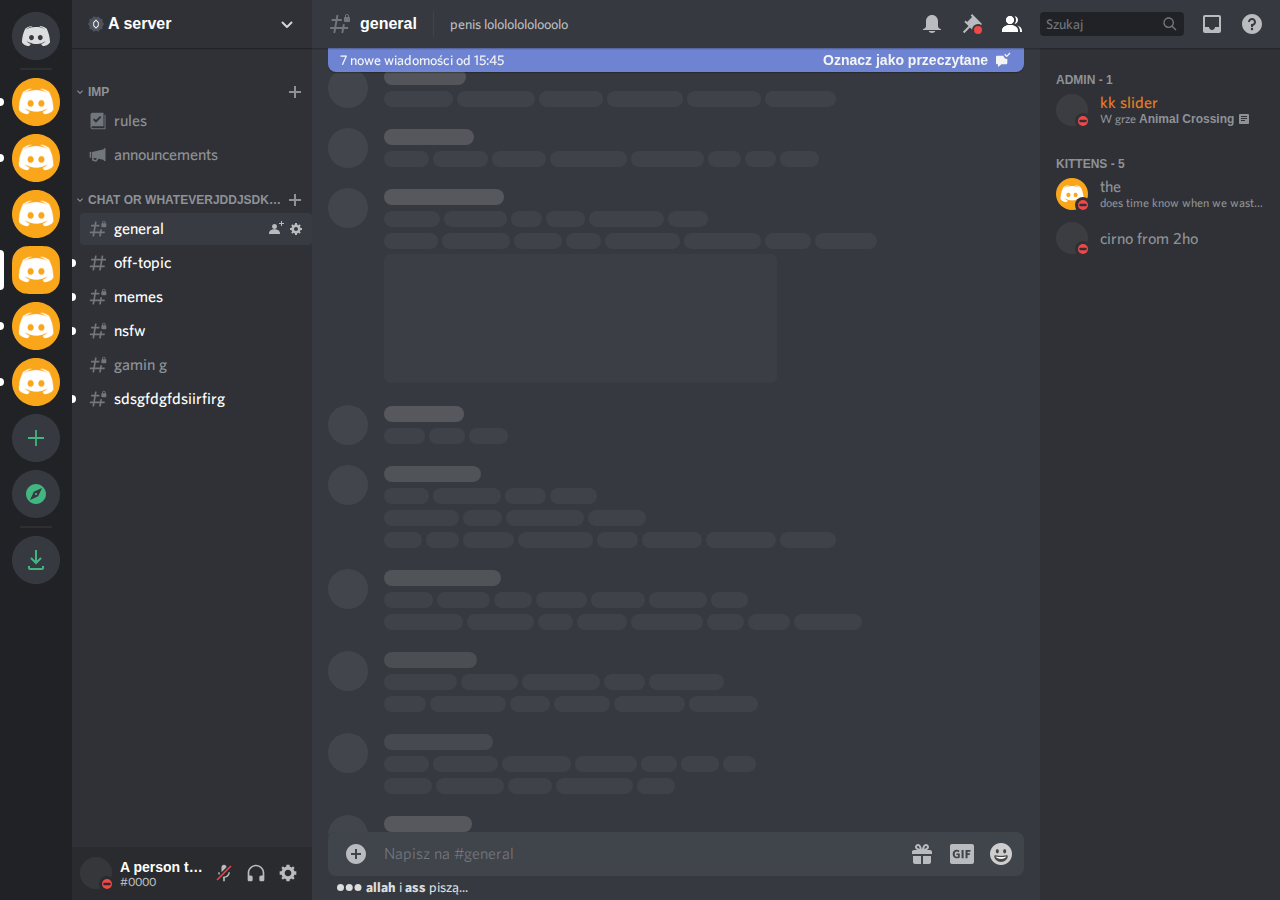
==== commit bf0fae7f: "Update index.html" ====
--- a/index.html
+++ b/index.html
@@ -5,7 +5,7 @@
     <meta property="og:type" content="website">
     <meta property="og:site_name" content="Thiscord">
     <meta property="og:title" content="Thiscord - A New Way to Chat with Friends &amp; Communities">
-    <meta property="og:description" content="Thiscord is the easiest way to communicate over voice, video, and text.  Chat, hang out, and stay close with your friends and communities."><meta property="og:image" content="./assets/banner.png">    <meta name="twitter:card" content="summary_large_image">
+    <meta property="og:description" content="Thiscord is the easiest way to communicate over voice, video, and text.  Chat, hang out, and stay close with your friends and communities."><meta property="og:image" content="bannerlocal2.png">    <meta name="twitter:card" content="summary_large_image">
     <meta name="twitter:site" content="@Thiscord">
     <meta name="twitter:creator" content="@Thiscord">
     <!-- endsection -->
@@ -42,4 +42,4 @@
         */
       };</script><script nonce="">!function(){if(null!=window.WebSocket){var n=function(n){try{var e=localStorage.getItem(n);return null==e?null:JSON.parse(e)}catch(n){return null}},e=n("token"),o=n("gatewayURL");if(e&&o&&!window.__OVERLAY__){var r=null!=window.ThiscordNative||null!=window.require?"etf":"json",t=o+"/?encoding="+r+"&v=8&compress=zlib-stream";console.log("[FAST CONNECT] "+t+", encoding: "+r+", version: 8");var a=new WebSocket(t);a.binaryType="arraybuffer";var s=Date.now(),i={open:!1,gateway:t,messages:[]};a.onopen=function(){console.log("[FAST CONNECT] connected in "+(Date.now()-s)+"ms"),i.open=!0},a.onclose=a.onerror=function(){window._ws=null},a.onmessage=function(n){i.messages.push(n)},window._ws={ws:a,state:i}}}}();</script><script src="./assets/36b631fed7f1d1c5811e.js"></script><script src="./assets/d987c3206525f008dd74.js" integrity="sha256-IRLHG00a5nUJHS6foxPFQR6enoQxe1SWK0FLnt6bmGA= sha512-XMetDRck5OhGlXEEI3hohzaEJYlumkcosdhqpSMV313QcrngXYAbGXAfT11ttcqM690o7YNHPUG6qRp2RDrKHg=="></script><script src="./assets/e982a97b8d1471481ece.js"></script><script src="./assets/e6712f9d8f1571c0521b.js"></script>  
 
-</body></html>+</body></html>
